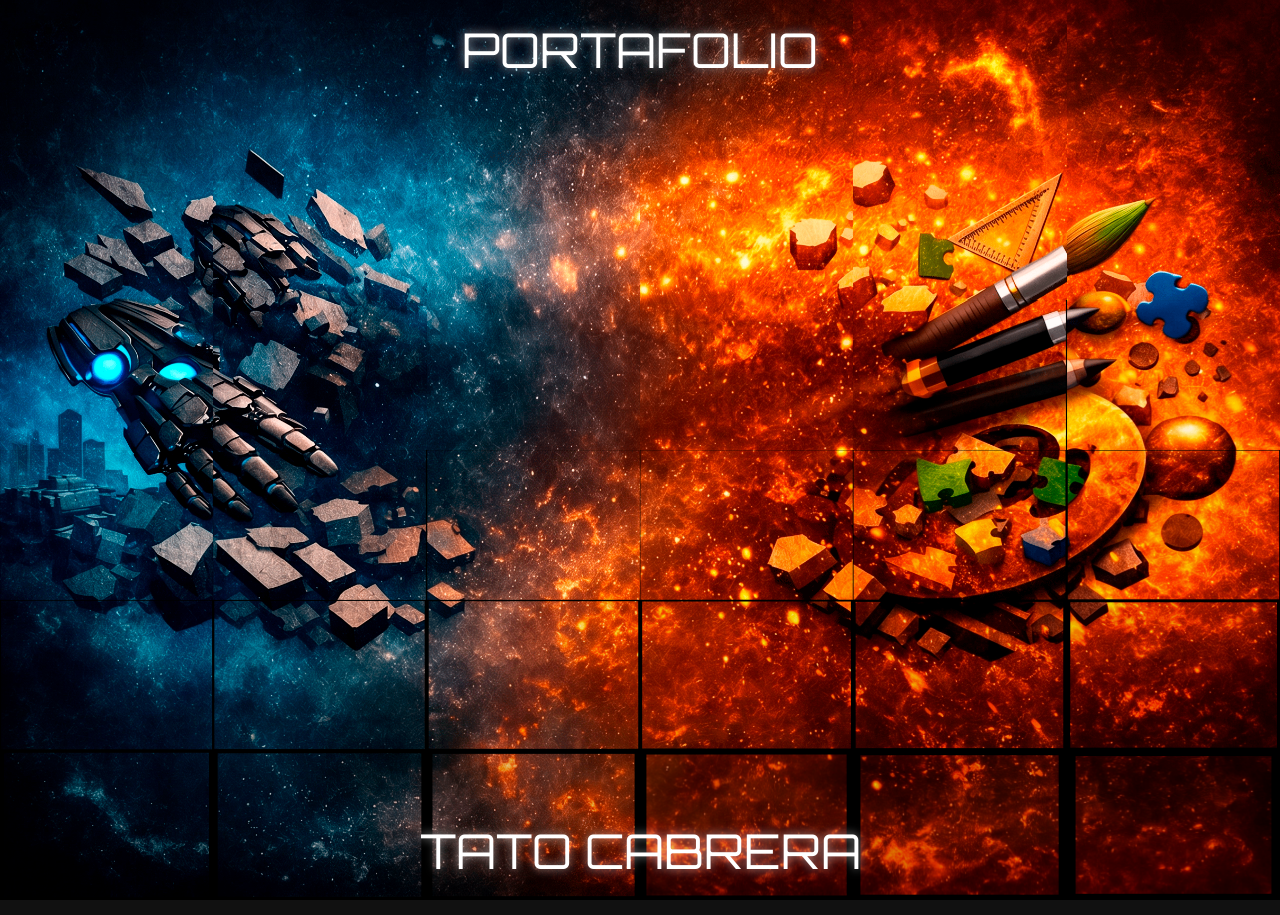
==== index.html @ 269ff4c8 "Rompecabezas corregido: contenedor vacío, sin duplicado" ====
<!-- codigo HTML5-->
<!DOCTYPE html>
<html lang="es">
<head>
  <meta charset="UTF-8">
  <meta name="viewport" content="width=device-width, initial-scale=1.0, user-scalable=yes">
  <title>Portafolio Interactivo | Tato Cabrera</title>
  <!-- CSS principal con cache busting -->
  <link rel="stylesheet" href="style.css?v=3">
  <!-- Swiper -->
  <link rel="stylesheet" href="https://unpkg.com/swiper/swiper-bundle.min.css"/>
  <!-- Fuente Orbitron -->
  <link href="https://fonts.googleapis.com/css2?family=Orbitron:wght@400;700;900&display=swap" rel="stylesheet">
</head>

 <!-- Preload de piezas del rompecabezas -->
  <link rel="preload" href="img/cuadro1.png" as="image">
  <link rel="preload" href="img/cuadro2.png" as="image">
  <link rel="preload" href="img/cuadro3.png" as="image">
  <link rel="preload" href="img/cuadro4.png" as="image">
  <link rel="preload" href="img/cuadro5.png" as="image">
  <link rel="preload" href="img/cuadro6.png" as="image">
  <!-- puedes seguir con más, o solo las primeras filas -->
</head>
<body>
  <div id="cursor"></div>

<!-- Intro con rompecabezas -->
<div id="intro">
  <div id="senefaArriba" class="senefa">
    <span class="senefaTexto">PORTAFOLIO</span>
  </div>
  <div id="senefaAbajo" class="senefa">
    <span class="senefaTexto">TATO CABRERA</span>
  </div>
  <div id="rompecabezas"></div>
</div>


  <!-- Senefas metálicas -->
  <div id="senefaArriba2" class="senefa2"><div class="senefa-contenido"><span class="senefaTextoMetal">PORTAFOLIO</span></div></div>
  <div id="senefaAbajo2" class="senefa2"><div class="senefa-contenido"><span class="senefaTextoMetal">TATO CABRERA</span></div></div>

  <!-- Contenedor carruseles -->
  <div id="contenedor-carruseles" style="display: none;">
    
    <!-- ILUSTRACIONES -->
    <div class="seccion-carrusel" id="seccion-ilustraciones">
      <h2 class="titulo-seccion">ILUSTRACIONES</h2>
      <div class="caracteristicas">
        <div class="card"><h3>🎨 Creatividad</h3><p>Ilustraciones originales</p></div>
        <div class="card"><h3>✏️ Detalle</h3><p>Alta calidad</p></div>
        <div class="card"><h3>🌈 Versatilidad</h3><p>Diferentes estilos</p></div>
      </div>
      <div class="swiper swiper-ilustraciones">
        <div class="swiper-wrapper">
          <div class="swiper-slide"><div class="foto-con-texto"><img src="img/ilustraciones/1.png" alt="Rolls Royce Phantom 2004"><div class="info-foto"><span class="nombre">ROLLS ROYCE PHANTOM</span><span class="año">2004</span></div></div></div>
          <div class="swiper-slide"><div class="foto-con-texto"><img src="img/ilustraciones/2.png" alt="El Canciller de Hierro 2012"><div class="info-foto"><span class="nombre">EL CANCILLER DE HIERRO</span><span class="año">2012</span></div></div></div>
          <div class="swiper-slide"><div class="foto-con-texto"><img src="img/ilustraciones/3.png" alt="Los Niños del Futuro 2012"><div class="info-foto"><span class="nombre">LOS NIÑOS DEL FUTURO</span><span class="año">2012</span><span class="lugar">TURÍN · ITALIA</span></div></div></div>
          <div class="swiper-slide"><div class="foto-con-texto"><img src="img/ilustraciones/4.png" alt="Interesadas 2012"><div class="info-foto"><span class="nombre">INTERESADAS</span><span class="año">2012</span><span class="lugar">TURÍN · ITALIA</span></div></div></div>
          <div class="swiper-slide"><div class="foto-con-texto"><img src="img/ilustraciones/5.png" alt="Sueño Árbol Flotante"><div class="info-foto"><span class="nombre">SUEÑO ÁRBOL FLOTANTE</span><span class="lugar">TURÍN · ITALIA</span></div></div></div>
          <div class="swiper-slide"><div class="foto-con-texto"><img src="img/ilustraciones/6.jpg" alt="Sueño Espacio Nacimiento"><div class="info-foto"><span class="nombre">SUEÑO ESPACIO NACIMIENTO</span><span class="lugar">TURÍN · ITALIA</span></div></div></div>
          <div class="swiper-slide"><div class="foto-con-texto"><img src="img/ilustraciones/6a.png" alt="El Tren de los Sueños"><div class="info-foto"><span class="nombre">EL TREN DE LOS SUEÑOS</span><span class="año">2012</span><span class="lugar">TURÍN · ITALIA</span></div></div></div>
          <div class="swiper-slide"><div class="foto-con-texto"><img src="img/ilustraciones/7.png" alt="El Legado de Caín y Abel"><div class="info-foto"><span class="nombre">EL LEGADO DE CAÍN Y ABEL</span><span class="año">2013</span><span class="lugar">TÉCNICA MIXTA</span></div></div></div>
          <div class="swiper-slide"><div class="foto-con-texto"><img src="img/ilustraciones/8.png" alt="Sticker Jack Sparrow"><div class="info-foto"><span class="nombre">STICKER DE JACK SPARROW</span><span class="año">2023</span><span class="lugar">AZTECRON · MÉXICO</span></div></div></div>
          <div class="swiper-slide"><div class="foto-con-texto"><img src="img/ilustraciones/9.png" alt="Sticker Jhonny Depp"><div class="info-foto"><span class="nombre">STICKER JHONNY DEPP</span><span class="año">2023</span><span class="lugar">CANAL AZTECRON · MÉXICO</span></div></div></div>
          <div class="swiper-slide"><div class="foto-con-texto"><img src="img/ilustraciones/10.png" alt="La Alpaca Pirata"><div class="info-foto"><span class="nombre">LA ALPACA PIRATA</span><span class="año">2023</span><span class="lugar">ALPACAS DE JHONNY</span></div></div></div>
          <div class="swiper-slide"><div class="foto-con-texto"><img src="img/ilustraciones/11.jpg" alt="Castillo de Coral"><div class="info-foto"><span class="nombre">CASTILLO DE CORAL</span><span class="año">2024</span><span class="lugar">ESPAÑA · AEROGRAFÍA</span></div></div></div>
          <div class="swiper-slide"><div class="foto-con-texto"><img src="img/ilustraciones/12.png" alt="Jhonny Depp Lápiz"><div class="info-foto"><span class="nombre">JHONNY DEPP (LÁPIZ)</span><span class="año">2024</span><span class="lugar">ESPAÑA</span></div></div></div>
          <div class="swiper-slide"><div class="foto-con-texto"><img src="img/ilustraciones/13.png" alt="Jhonny Depp Sepia"><div class="info-foto"><span class="nombre">JHONNY DEPP (SEPIA)</span><span class="año">2024</span><span class="lugar">ESPAÑA</span></div></div></div>
          <div class="swiper-slide"><div class="foto-con-texto"><img src="img/ilustraciones/14.jpg" alt="El Hada y el Mago"><div class="info-foto"><span class="nombre">EL HADA Y EL MAGO</span><span class="año">2025</span><span class="lugar">ARGENTINA · DERECHOS RECUPERADOS</span></div></div></div>
          <div class="swiper-slide"><div class="foto-con-texto"><img src="img/ilustraciones/15.png" alt="La Última Esperanza"><div class="info-foto"><span class="nombre">LA ÚLTIMA ESPERANZA</span><span class="año">2026</span><span class="lugar">ARGENTINA · DERECHOS RECUPERADOS</span></div></div></div>
        </div>
        <div class="swiper-pagination"></div>
        <div class="swiper-button-prev"></div>
        <div class="swiper-button-next"></div>
      </div>
    </div>

    <!-- RENDERS 3D -->
    <div class="seccion-carrusel" id="seccion-renders">
      <h2 class="titulo-seccion">RENDERS 3D</h2>
      <div class="caracteristicas">
        <div class="card"><h3>✨ Realismo</h3><p>Texturas y luces</p></div>
        <div class="card"><h3>🔧 Modelado</h3><p>Precisión en detalles</p></div>
        <div class="card"><h3>🎬 Animación</h3><p>Movimiento y vida</p></div>
      </div>
      <div class="swiper swiper-renders">
        <div class="swiper-wrapper">
          <div class="swiper-slide"><div class="foto-con-texto"><img src="img/renders/16.png" alt="Lamborghini vista general"><div class="info-foto"><span class="nombre">LAMBORGHINI · VISTA GENERAL</span><span class="año">2007</span></div></div></div>
          <div class="swiper-slide"><div class="foto-con-texto"><img src="img/renders/17.png" alt="Lamborghini llanta diagonal"><div class="info-foto"><span class="nombre">LAMBORGHINI · LLANTA DIAGONAL</span><span class="año">2007</span></div></div></div>
          <div class="swiper-slide"><div class="foto-con-texto"><img src="img/renders/18.png" alt="Lamborghini llanta posterior"><div class="info-foto"><span class="nombre">LAMBORGHINI · LLANTA POSTERIOR</span><span class="año">2007</span></div></div></div>
          <div class="swiper-slide"><div class="foto-con-texto"><img src="img/renders/19.png" alt="Lamborghini llanta frontal"><div class="info-foto"><span class="nombre">LAMBORGHINI · LLANTA FRONTAL</span><span class="año">2007</span></div></div></div>
          <div class="swiper-slide"><div class="foto-con-texto"><img src="img/renders/20.png" alt="Lamborghini frontal puertas abiertas"><div class="info-foto"><span class="nombre">LAMBORGHINI · VISTA FRONTAL · PUERTAS ABIERTAS</span><span class="año">2007</span></div></div></div>
          <div class="swiper-slide"><div class="foto-con-texto"><img src="img/renders/21.png" alt="Lamborghini vista diagonal"><div class="info-foto"><span class="nombre">LAMBORGHINI · VISTA DIAGONAL</span><span class="año">2007</span></div></div></div>
          <div class="swiper-slide"><div class="foto-con-texto"><img src="img/renders/22.png" alt="Lamborghini vista posterior"><div class="info-foto"><span class="nombre">LAMBORGHINI · VISTA POSTERIOR</span><span class="año">2007</span></div></div></div>
          <div class="swiper-slide"><div class="foto-con-texto"><img src="img/renders/23.png" alt="Lamborghini vista lateral"><div class="info-foto"><span class="nombre">LAMBORGHINI · VISTA LATERAL</span><span class="año">2007</span></div></div></div>
          <div class="swiper-slide"><div class="foto-con-texto"><img src="img/renders/23a.png" alt="Casas de Cota"><div class="info-foto"><span class="nombre">CASAS DE COTA</span><span class="año">2010</span></div></div></div>
          <div class="swiper-slide"><div class="foto-con-texto"><img src="img/renders/24.png" alt="Resorts opcion 1"><div class="info-foto"><span class="nombre">RESORTS · OPCIÓN 1</span><span class="año">2011</span><span class="lugar">VILLAVICENCIO / CALI</span></div></div></div>
          <div class="swiper-slide"><div class="foto-con-texto"><img src="img/renders/25.png" alt="Resorts opcion 2"><div class="info-foto"><span class="nombre">RESORTS · OPCIÓN 2</span><span class="año">2011</span><span class="lugar">VILLAVICENCIO / CALI</span></div></div></div>
          <div class="swiper-slide"><div class="foto-con-texto"><img src="img/renders/26.png" alt="Yakey frontal abierto"><div class="info-foto"><span class="nombre">YAKEY · VISTA FRONTAL ABIERTO</span><span class="año">2012</span></div></div></div>
          <div class="swiper-slide"><div class="foto-con-texto"><img src="img/renders/27.png" alt="Yakey vista lateral"><div class="info-foto"><span class="nombre">YAKEY · VISTA LATERAL</span><span class="año">2012</span></div></div></div>
          <div class="swiper-slide"><div class="foto-con-texto"><img src="img/renders/28.png" alt="Yakey diagonal posterior"><div class="info-foto"><span class="nombre">YAKEY · VISTA DIAGONAL POSTERIOR</span><span class="año">2012</span></div></div></div>
          <div class="swiper-slide"><div class="foto-con-texto"><img src="img/renders/29.png" alt="Yakey perspectiva posterior derecha"><div class="info-foto"><span class="nombre">YAKEY · PERSPECTIVA POSTERIOR DERECHA</span><span class="año">2012</span></div></div></div>
          <div class="swiper-slide"><div class="foto-con-texto"><img src="img/renders/30.png" alt="Yakey lateral derecha"><div class="info-foto"><span class="nombre">YAKEY · VISTA LATERAL DERECHA</span><span class="año">2012</span></div></div></div>
          <div class="swiper-slide"><div class="foto-con-texto"><img src="img/renders/31.png" alt="Casa Brasil sala de estar"><div class="info-foto"><span class="nombre">CASA BRASIL · SALA DE ESTAR</span><span class="año">2026</span></div></div></div>
          <div class="swiper-slide"><div class="foto-con-texto"><img src="img/renders/32.png" alt="Casa Brasil mesa sala"><div class="info-foto"><span class="nombre">CASA BRASIL · MESA SALA DE ESTAR</span><span class="año">2026</span></div></div></div>
          <div class="swiper-slide"><div class="foto-con-texto"><img src="img/renders/33.png" alt="Casa Brasil mueble L"><div class="info-foto"><span class="nombre">CASA BRASIL · MUEBLE EN L</span><span class="año">2026</span></div></div></div>
          <div class="swiper-slide"><div class="foto-con-texto"><img src="img/renders/34.png" alt="Casa Brasil comedor"><div class="info-foto"><span class="nombre">CASA BRASIL · COMEDOR Y PATIO</span></div></div></div>
          <div class="swiper-slide"><div class="foto-con-texto"><img src="img/renders/35.png" alt="Casa Brasil cocina"><div class="info-foto"><span class="nombre">CASA BRASIL · COCINA INTEGRAL PREMIUM</span></div></div></div>
          <div class="swiper-slide"><div class="foto-con-texto"><img src="img/renders/36.png" alt="Casa Brasil barra"><div class="info-foto"><span class="nombre">CASA BRASIL · BARRA COCINA</span></div></div></div>
          <div class="swiper-slide"><div class="foto-con-texto"><img src="img/renders/37.jpg" alt="Sala noruega general"><div class="info-foto"><span class="nombre">SALA NORUEGA · VISTA GENERAL</span><span class="año">2026</span></div></div></div>
          <div class="swiper-slide"><div class="foto-con-texto"><img src="img/renders/38.jpg" alt="Sala noruega estante"><div class="info-foto"><span class="nombre">SALA NORUEGA · ESTANTE NORUEGO Y TV</span><span class="año">2026</span></div></div></div>
          <div class="swiper-slide"><div class="foto-con-texto"><img src="img/renders/39.jpg" alt="Sala noruega diagonal"><div class="info-foto"><span class="nombre">SALA NORUEGA · VISTA DIAGONAL DERECHA</span><span class="año">2026</span></div></div></div>
          <div class="swiper-slide"><div class="foto-con-texto"><img src="img/renders/40.jpg" alt="Sala noruega ventana"><div class="info-foto"><span class="nombre">SALA NORUEGA · VISTA VENTANA FRONTAL</span><span class="año">2026</span></div></div></div>
        </div>
        <div class="swiper-pagination"></div>
        <div class="swiper-button-prev"></div>
        <div class="swiper-button-next"></div>
      </div>
    </div>

    <!-- LOGOS -->
    <div class="seccion-carrusel" id="seccion-logos">
      <h2 class="titulo-seccion">LOGOS</h2>
      <div class="caracteristicas">
        <div class="card"><h3>🏷️ Identidad</h3><p>Branding único</p></div>
        <div class="card"><h3>📐 Minimalismo</h3><p>Diseño limpio</p></div>
        <div class="card"><h3>🔄 Versatilidad</h3><p>Adaptable</p></div>
      </div>
      <div class="swiper swiper-logos">
        <div class="swiper-wrapper">
          <div class="swiper-slide"><div class="foto-con-texto"><img src="img/logos/41.jpg" alt="Meridium branding 2004"><div class="info-foto"><span class="nombre">MERIDIUM</span><span class="año">2004</span><span class="lugar">SATELITAL · LOGO · SLOGAN · PAPELERÍA · BROCHURE</span></div></div></div>
          <div class="swiper-slide"><div class="foto-con-texto"><img src="img/logos/42.jpg" alt="Premium Coffee 2006"><div class="info-foto"><span class="nombre">PREMIUM COFFEE</span><span class="año">2006</span><span class="lugar">IMAGEN CORPORATIVA</span></div></div></div>
          <div class="swiper-slide"><div class="foto-con-texto"><img src="img/logos/43.jpg" alt="Cafeto Coffee 2006"><div class="info-foto"><span class="nombre">CAFETO COFFEE</span><span class="año">2006</span><span class="lugar">DISEÑO IMAGEN CORPORATIVA</span></div></div></div>
          <div class="swiper-slide"><div class="foto-con-texto"><img src="img/logos/44.png" alt="Ferzion Systems 2007"><div class="info-foto"><span class="nombre">FERZION SYSTEMS</span><span class="año">2007</span><span class="lugar">DISEÑO IMAGEN CORPORATIVA</span></div></div></div>
          <div class="swiper-slide"><div class="foto-con-texto"><img src="img/logos/45.jpg" alt="Eci Humana 2010"><div class="info-foto"><span class="nombre">ECI HUMANA</span><span class="año">2010</span><span class="lugar">DISEÑO IMAGEN Y CAMPAÑA</span></div></div></div>
          <div class="swiper-slide"><div class="foto-con-texto"><img src="img/logos/46.jpg" alt="El Nevado opcion 1 2018"><div class="info-foto"><span class="nombre">EL NEVADO · OPCIÓN 1</span><span class="año">2018</span><span class="lugar">IMAGEN CORPORATIVA · SLOGAN</span></div></div></div>
          <div class="swiper-slide"><div class="foto-con-texto"><img src="img/logos/47.png" alt="El Nevado opcion 2 2018"><div class="info-foto"><span class="nombre">EL NEVADO · OPCIÓN 2</span><span class="año">2018</span><span class="lugar">DISEÑO IMAGEN CORPORATIVA · SLOGAN</span></div></div></div>
          <div class="swiper-slide"><div class="foto-con-texto"><img src="img/logos/48.png" alt="Axion Systems 2026"><div class="info-foto"><span class="nombre">AXION SYSTEMS</span><span class="año">2026</span><span class="lugar">DISEÑO IMAGEN CORPORATIVA</span></div></div></div>
          <div class="swiper-slide"><div class="foto-con-texto"><img src="img/logos/49.png" alt="El Bodegon de la Bascula opcion 1 2026"><div class="info-foto"><span class="nombre">EL BODEGÓN DE LA BÁSCULA · OPCIÓN 1</span><span class="año">2026</span><span class="lugar">DISEÑO IMAGEN CORPORATIVA</span></div></div></div>
          <div class="swiper-slide"><div class="foto-con-texto"><img src="img/logos/50.png" alt="El Bodegon de la Bascula opcion 2 2026"><div class="info-foto"><span class="nombre">EL BODEGÓN DE LA BÁSCULA · OPCIÓN 2</span><span class="año">2026</span><span class="lugar">DISEÑO IMAGEN CORPORATIVA</span></div></div></div>
          <div class="swiper-slide"><div class="foto-con-texto"><img src="img/logos/51.png" alt="TC Design 3D 2026"><div class="info-foto"><span class="nombre">TC DESIGN 3D</span><span class="año">2026</span><span class="lugar">DISEÑO IMAGEN CORPORATIVA · SLOGAN</span></div></div></div>
          <div class="swiper-slide"><div class="foto-con-texto"><img src="img/logos/52.png" alt="Ferzion Systems rediseño 2026"><div class="info-foto"><span class="nombre">FERZION SYSTEMS</span><span class="año">2026</span><span class="lugar">ARCHIVO PERDIDO · REDISEÑADO DESDE CERO</span></div></div></div>
        </div>
        <div class="swiper-pagination"></div>
        <div class="swiper-button-prev"></div>
        <div class="swiper-button-next"></div>
      </div>
    </div>

    <!-- IMPRESOS -->
    <div class="seccion-carrusel" id="seccion-impresos">
      <h2 class="titulo-seccion">IMPRESOS</h2>
      <div class="caracteristicas">
        <div class="card"><h3>🖨️ Calidad</h3><p>Acabados profesionales</p></div>
        <div class="card"><h3>🎨 Personalización</h3><p>Tamaños y materiales</p></div>
        <div class="card"><h3>⚡ Rapidez</h3><p>Entregas puntuales</p></div>
      </div>
      <div class="swiper swiper-impresos">
        <div class="swiper-wrapper">
          <div class="swiper-slide"><div class="foto-con-texto"><img src="img/impresos/53.png" alt="Meridium libreta 2004"><div class="info-foto"><span class="nombre">MERIDIUM</span><span class="año">2004</span><span class="lugar">LIBRETA · EXCLUSIVA OFICINA</span></div></div></div>
          <div class="swiper-slide"><div class="foto-con-texto"><img src="img/impresos/54.png" alt="Meridium hoja membretada 2004"><div class="info-foto"><span class="nombre">MERIDIUM</span><span class="año">2004</span><span class="lugar">HOJA MEMBRETADA · TAMAÑO CARTA · PAPELERÍA CORPORATIVA</span></div></div></div>
          <div class="swiper-slide"><div class="foto-con-texto"><img src="img/impresos/55.png" alt="Meridium kit corporativo 2004"><div class="info-foto"><span class="nombre">MERIDIUM</span><span class="año">2004</span><span class="lugar">KIT CORPORATIVO · PAPELERÍA · BRANDING · MANUAL</span></div></div></div>
          <div class="swiper-slide"><div class="foto-con-texto"><img src="img/impresos/56.png" alt="Afiche Tercer Festival del Agua 2004"><div class="info-foto"><span class="nombre">TERCER FESTIVAL DEL AGUA</span><span class="año">2004</span><span class="lugar">AFICHE · AVALADO POR ACUEDUCTO DE BOGOTÁ · CAMPAÑA "BOGOTÁ SIN INDIFERENCIA"</span></div></div></div>
          <div class="swiper-slide"><div class="foto-con-texto"><img src="img/impresos/57.png" alt="Escarapela Acueducto Bogotá 2004"><div class="info-foto"><span class="nombre">ESCARAPELA · ACUEDUCTO DE BOGOTÁ</span><span class="año">2004</span><span class="lugar">CAMPAÑA "BOGOTÁ SIN INDIFERENCIA" · CUIDADO DEL AGUA</span></div></div></div>
          <div class="swiper-slide"><div class="foto-con-texto"><img src="img/impresos/58.png" alt="Libreta Festival del Agua portada 2004"><div class="info-foto"><span class="nombre">LIBRETA · DISEÑO PORTADA</span><span class="año">2004</span><span class="lugar">TERCER FESTIVAL DEL AGUA · ACUEDUCTO DE BOGOTÁ</span></div></div></div>
          <div class="swiper-slide"><div class="foto-con-texto"><img src="img/impresos/59.png" alt="Libreta Festival del Agua posterior 2004"><div class="info-foto"><span class="nombre">LIBRETA · DISEÑO POSTERIOR</span><span class="año">2004</span><span class="lugar">TERCER FESTIVAL DEL AGUA · ACUEDUCTO DE BOGOTÁ</span></div></div></div>
          <div class="swiper-slide"><div class="foto-con-texto"><img src="img/impresos/59a.png" alt="Libreta Festival del Agua diseño impreso completo 2004"><div class="info-foto"><span class="nombre">LIBRETA · DISEÑO IMPRESO COMPLETA</span><span class="año">2004</span><span class="lugar">PORTADA + POSTERIOR · ACUEDUCTO DE BOGOTÁ · CUIDADO DEL AGUA</span></div></div></div>
          <div class="swiper-slide"><div class="foto-con-texto"><img src="img/impresos/60.jpg" alt="Punto E carpeta institucional 2004"><div class="info-foto"><span class="nombre">PUNTO · E</span><span class="año">2004</span><span class="lugar">DESARROLLO DE CARPETA INSTITUCIONAL · ARTE FINAL · PRODUCCIÓN · IMPRESIÓN</span></div></div></div>
          <div class="swiper-slide"><div class="foto-con-texto"><img src="img/impresos/61.png" alt="Punto E plegable 1 2004"><div class="info-foto"><span class="nombre">PUNTO · E</span><span class="año">2004</span><span class="lugar">DISEÑO PLEGABLE · PIEZA 1</span></div></div></div>
          <div class="swiper-slide"><div class="foto-con-texto"><img src="img/impresos/62.png" alt="Punto E plegable 2 2004"><div class="info-foto"><span class="nombre">PUNTO · E</span><span class="año">2004</span><span class="lugar">DISEÑO PLEGABLE · PIEZA 2</span></div></div></div>
          <div class="swiper-slide"><div class="foto-con-texto"><img src="img/impresos/63.png" alt="Punto E plegable 3 2004"><div class="info-foto"><span class="nombre">PUNTO · E</span><span class="año">2004</span><span class="lugar">DISEÑO PLEGABLE · PIEZA 3</span></div></div></div>
          <div class="swiper-slide"><div class="foto-con-texto"><img src="img/impresos/64.png" alt="Punto E plegable 4 2004"><div class="info-foto"><span class="nombre">PUNTO · E</span><span class="año">2004</span><span class="lugar">DISEÑO PLEGABLE · PIEZA 4</span></div></div></div>
          <div class="swiper-slide"><div class="foto-con-texto"><img src="img/impresos/65.png" alt="Expo Anime pancarta 2007"><div class="info-foto"><span class="nombre">EXPO ANIME · PANCARTA</span><span class="año">2007</span><span class="lugar">DISEÑO 1 · FORMATO MEDIANO</span></div></div></div>
          <div class="swiper-slide"><div class="foto-con-texto"><img src="img/impresos/66.png" alt="Expo Anime gran formato 2007"><div class="info-foto"><span class="nombre">EXPO ANIME · GRAN FORMATO</span><span class="año">2007</span><span class="lugar">REDIBUJO DE PERSONAJES · FIDELIDAD A LA SERIE · DISEÑO 2 · PIEZA 3×2 M · INSTALACIÓN CON TARIMA · ILUMINACIÓN ESCÉNICA · EVENTO</span></div></div></div>
          <div class="swiper-slide"><div class="foto-con-texto"><img src="img/impresos/67.png" alt="Dalponte plegable 1 Copa Elite Universitaria Futsal 2009"><div class="info-foto"><span class="nombre">DALPONTE</span><span class="año">2009</span><span class="lugar">PLEGABLE · COPA ELITE UNIVERSITARIA FUTSAL · PIEZA 1</span></div></div></div>
          <div class="swiper-slide"><div class="foto-con-texto"><img src="img/impresos/68.png" alt="Dalponte plegable 2 Copa Elite Universitaria Futsal 2009"><div class="info-foto"><span class="nombre">DALPONTE</span><span class="año">2009</span><span class="lugar">PLEGABLE · COPA ELITE UNIVERSITARIA FUTSAL · PIEZA 2</span></div></div></div>
          <div class="swiper-slide"><div class="foto-con-texto"><img src="img/impresos/69.png" alt="Dalponte plegable 3 Copa Elite Universitaria Futsal 2009"><div class="info-foto"><span class="nombre">DALPONTE</span><span class="año">2009</span><span class="lugar">PLEGABLE · COPA ELITE UNIVERSITARIA FUTSAL · PIEZA 3</span></div></div></div>
          <div class="swiper-slide"><div class="foto-con-texto"><img src="img/impresos/70.png" alt="Dalponte plegable 4 Copa Elite Universitaria Futsal 2009"><div class="info-foto"><span class="nombre">DALPONTE</span><span class="año">2009</span><span class="lugar">PLEGABLE · COPA ELITE UNIVERSITARIA FUTSAL · PIEZA 4</span></div></div></div>
          <div class="swiper-slide"><div class="foto-con-texto"><img src="img/impresos/71.png" alt="Dalponte plegable 5 Copa Elite Universitaria Futsal 2009"><div class="info-foto"><span class="nombre">DALPONTE</span><span class="año">2009</span><span class="lugar">PLEGABLE · COPA ELITE UNIVERSITARIA FUTSAL · PIEZA 5</span></div></div></div>
          <div class="swiper-slide"><div class="foto-con-texto"><img src="img/impresos/72.png" alt="Cojín ilustración aplicada España"><div class="info-foto"><span class="nombre">COJÍN · PRODUCTO TEXTIL</span><span class="año">2024</span><span class="lugar">ARTE APLICADO · MERCHANDISING · ESPAÑA</span></div></div></div>
          <div class="swiper-slide"><div class="foto-con-texto"><img src="img/impresos/73.png" alt="TC Design 3D carpeta 2026"><div class="info-foto"><span class="nombre">TC DESIGN 3D</span><span class="año">2026</span><span class="lugar">LOGO · SLOGAN · CARPETA</span></div></div></div>
          <div class="swiper-slide"><div class="foto-con-texto"><img src="img/impresos/74.png" alt="TC Design 3D tarjeta de presentación 2026"><div class="info-foto"><span class="nombre">TC DESIGN 3D</span><span class="año">2026</span><span class="lugar">TARJETA DE PRESENTACIÓN</span></div></div></div>
        </div>
        <div class="swiper-pagination"></div>
        <div class="swiper-button-prev"></div>
        <div class="swiper-button-next"></div>
      </div>
    </div>

  </div>

  <script src="https://unpkg.com/swiper/swiper-bundle.min.js"></script>
  <script src="https://cdnjs.cloudflare.com/ajax/libs/gsap/3.12.2/gsap.min.js"></script>
  <script src="script.js"></script>
</body>
</html>
---- style.css ----
/* ===== CSS3 ===== */
body {
  margin: 0;
  background: #111;
  color: #fff;
  font-family: 'Orbitron', sans-serif;
  height: 100vh;
  overflow: hidden;
  padding: 100px 0;
  box-sizing: border-box;
}

#cursor {
  position: fixed;
  width: 25px;
  height: 25px;
  border: 2px solid #ff0000;
  border-radius: 50%;
  pointer-events: none;
  transition: transform 0.2s ease, border-color 0.2s ease, box-shadow 0.2s ease, background-color 0.2s ease, opacity 0.15s ease;
  z-index: 10000;
  box-shadow: 0 0 15px rgba(255,0,0,0.6);
  background: rgba(255,0,0,0.05);
  backdrop-filter: blur(2px);
  opacity: 0;
}

/* Senefas - VERSIÓN PC ORIGINAL */
.senefa {
  position: absolute;
  left: 0;
  right: 0;
  width: 100vw;
  height: 3cm;
  display: flex;
  justify-content: center;
  align-items: center;
  z-index: 10;
}

#senefaArriba { top: -100px; }
#senefaAbajo { bottom: -100px; }

.senefaTexto {
  font-size: 3em;
  color: white;
  text-shadow: 0 0 10px rgba(255,255,255,0.6);
  background: transparent !important;
}

.senefa2 {
  position: fixed;
  width: 100%;
  height: 100px;
  display: flex;
  justify-content: center;
  align-items: center;
  z-index: 9999;
  opacity: 0;
  background-image: url('img/rojo-metalizado.png');
  background-size: cover;
  background-position: center;
  background-repeat: no-repeat;
  box-shadow: 0 0 20px rgba(255,0,0,0.5);
  pointer-events: none;
}

#senefaArriba2 { top: 0; left: 0; }
#senefaAbajo2 { bottom: 0; left: 0; }

.senefa-contenido {
  width: 100%;
  text-align: center;
  overflow: hidden;
}

.senefaTextoMetal {
  font-size: 2.5em;
  font-weight: 900;
  color: #ffffff;
  letter-spacing: 8px;
  text-shadow: 0 0 10px rgba(255,0,0,0.8), 0 0 20px rgba(255,0,0,0.6), 0 0 30px rgba(255,0,0,0.4);
  display: inline-block;
  white-space: nowrap;
}

/* Rompecabezas */
#rompecabezas {
  position: absolute;
  width: 100%;
  height: 100%;
  top: 0;
  left: 0;
  z-index: 2;
  opacity: 1;
  display: grid;
  grid-template-columns: repeat(6, 1fr);
  grid-template-rows: repeat(6, 1fr);
  background: #000;
  gap: 0;
}

.pieza {
  width: 100%;
  height: 100%;
  object-fit: cover;
  display: block;
  margin: 0;
  padding: 0;
  border: none;
}

/* Carruseles */
#contenedor-carruseles {
  position: relative;
  width: 100%;
  min-height: calc(100vh - 200px);
  background: linear-gradient(135deg, #0a0a0a, #1a1a1a);
  padding: 40px 0;
  overflow-y: auto;
  z-index: 1000;
}

#contenedor-carruseles::-webkit-scrollbar {
  width: 8px;
}
#contenedor-carruseles::-webkit-scrollbar-track {
  background: #1a1a1a;
}
#contenedor-carruseles::-webkit-scrollbar-thumb {
  background: #ff0000;
  border-radius: 4px;
}

.seccion-carrusel {
  width: 90%;
  max-width: 1200px;
  margin: 0 auto 120px auto;
  padding: 40px 0;
}

.seccion-carrusel:hover .titulo-seccion {
  text-shadow: 0 0 20px rgba(255,0,0,0.9);
  letter-spacing: 8px;
}

#seccion-ilustraciones {
  background-image: linear-gradient(rgba(0,0,0,0.65), rgba(0,0,0,0.75)), url('img/ilustraciones.png');
  background-size: cover;
  background-position: center;
  background-attachment: fixed;
  border-radius: 60px 20px 60px 20px;
  padding: 60px 20px;
}

#seccion-renders {
  background-image: linear-gradient(rgba(0,0,0,0.65), rgba(0,0,0,0.75)), url('img/renders.png');
  background-size: 82% auto;
  background-position: top center;
  background-attachment: fixed;
  border-radius: 60px 20px 60px 20px;
  padding: 60px 20px;
}

/* 🔹 Ajuste visual para las imágenes del carrusel de renders */
#seccion-renders .swiper-slide img {
  max-height: 400px;        /* límite, no fijo */
  width: auto;
  object-fit: cover;        /* llena el espacio */
  object-position: bottom;  /* pega desde la base */
}
/* ajuste renders 08-06 (corregido) */

#seccion-logos {
  background-image: linear-gradient(rgba(0,0,0,0.65), rgba(0,0,0,0.75)), url('img/logos.png');
  background-size: cover;
  background-position: center;
  background-attachment: fixed;
  border-radius: 60px 20px 60px 20px;
  padding: 60px 20px;
}

#seccion-impresos {
  background-image: linear-gradient(rgba(0,0,0,0.65), rgba(0,0,0,0.75)), url('img/impresos.png');
  background-size: cover;
  background-position: center;
  background-attachment: fixed;
  border-radius: 60px 20px 60px 20px;
  padding: 60px 20px;
}

.titulo-seccion {
  font-size: 2.8em;
  text-align: center;
  margin-bottom: 40px;
  background: linear-gradient(135deg, #fff, #ff0000);
  -webkit-background-clip: text;
  background-clip: text;
  color: transparent;
  letter-spacing: 5px;
  position: relative;
  display: inline-block;
  width: auto;
  padding: 10px 40px;
  left: 50%;
  transform: translateX(-50%);
  transition: all 0.3s ease;
}

.titulo-seccion::before {
  content: '';
  position: absolute;
  top: 50%;
  right: 100%;
  width: 70px;
  height: 3px;
  background: linear-gradient(90deg, transparent, #ff0000);
  margin-right: 20px;
  transform: translateY(-50%);
}

.titulo-seccion::after {
  content: '';
  position: absolute;
  top: 50%;
  left: 100%;
  width: 70px;
  height: 3px;
  background: linear-gradient(90deg, #ff0000, transparent);
  margin-left: 20px;
  transform: translateY(-50%);
}

/* Swiper */
.swiper {
  width: 100%;
  padding: 20px 0;
  overflow: visible;
}

.swiper-wrapper {
  align-items: center;
}

.swiper-slide {
  display: flex;
  justify-content: center;
  align-items: center;
  transition: all 0.3s ease;
  opacity: 0.5;
  transform: scale(0.8);
  min-height: 500px;
}

.swiper-slide-active {
  opacity: 1;
  transform: scale(1);
  z-index: 10;
}

.swiper-slide-prev,
.swiper-slide-next {
  opacity: 0.7;
  transform: scale(0.85);
}

.swiper-slide img {
  width: auto;
  max-width: 100%;
  max-height: 400px;
  height: auto;
  border-radius: 20px;
  box-shadow: 0 10px 30px rgba(0,0,0,0.4);
  transition: transform 0.3s ease, box-shadow 0.3s ease;
  cursor: pointer;
  object-fit: contain;
  display: block;
  margin: 0 auto;
}

.swiper-slide-active img {
  transform: scale(1.02);
  box-shadow: 0 20px 40px rgba(255,0,0,0.25);
}

/* Botones de navegación */
.swiper-button-prev, .swiper-button-next {
  color: #ff0000;
  background: rgba(0,0,0,0.6);
  width: 45px;
  height: 45px;
  border-radius: 50%;
  transition: all 0.3s ease;
}

.swiper-button-prev:hover, .swiper-button-next:hover {
  background: #ff0000;
  color: #fff;
  transform: scale(1.1);
}

.swiper-button-prev::after, .swiper-button-next::after {
  font-size: 18px;
}

/* Paginación */
.swiper-pagination-bullet {
  background: rgba(255,255,255,0.5);
}

.swiper-pagination-bullet-active {
  background: #ff0000;
  width: 20px;
  border-radius: 5px;
}

/* Características */
.caracteristicas {
  display: flex;
  justify-content: center;
  gap: 50px;
  flex-wrap: wrap;
  margin-bottom: 40px;
}

.card {
  background: transparent;
  text-align: center;
}

.card h3 {
  font-size: 1.1em;
  margin-bottom: 5px;
  color: #ff0000;
}

.card p {
  font-size: 0.85em;
  color: #ccc;
  margin: 0;
}

/* Texto debajo de fotos */
.foto-con-texto {
  display: flex;
  flex-direction: column;
  align-items: center;
}

.info-foto {
  display: flex;
  flex-wrap: wrap;
  justify-content: center;
  gap: 12px;
  margin-top: 15px;
  font-family: 'Orbitron', sans-serif;
  background: rgba(0, 0, 0, 0.75);
  backdrop-filter: blur(10px);
  padding: 10px 20px;
  border-radius: 50px;
  border: 1px solid rgba(255, 0, 0, 0.5);
  box-shadow: 0 0 15px rgba(255, 0, 0, 0.3);
}

.info-foto .nombre {
  color: #ff3333;
  font-size: 0.85em;
  letter-spacing: 2px;
  font-weight: 700;
}

.info-foto .año {
  color: #ffffff;
  font-size: 0.8em;
  opacity: 0.9;
}

.info-foto .lugar {
  color: #ff8888;
  font-size: 0.75em;
}

.foto-con-texto:hover .info-foto {
  border-color: rgba(255, 0, 0, 0.9);
  box-shadow: 0 0 25px rgba(255, 0, 0, 0.6);
}

/* Efecto hover foto central */
.swiper-slide-active img:hover {
  transform: scale(1.13);
  box-shadow: 0 25px 50px rgba(255, 0, 0, 0.5);
}

/* ===== CORRECCIÓN DEFINITIVA PARA IMPRESOS ===== */
#seccion-impresos .swiper-slide {
  background: transparent !important;
}

#seccion-impresos .foto-con-texto {
  background: transparent !important;
  box-shadow: none !important;
}

#seccion-impresos .swiper-slide img {
  background: transparent !important;
  border-radius: 20px !important;
}

#seccion-impresos .swiper-slide-active {
  background: transparent !important;
}

/* Ondas */
.onda-click {
  position: fixed;
  border-radius: 50%;
  pointer-events: none;
  z-index: 10000;
  transform: translate(-50%, -50%) scale(0);
  animation: expandirOnda 0.6s ease-out forwards;
  box-shadow: 0 0 15px rgba(255, 0, 0, 0.5);
}

@keyframes expandirOnda {
  0% {
    transform: translate(-50%, -50%) scale(0);
    opacity: 0.8;
  }
  100% {
    transform: translate(-50%, -50%) scale(5);
    opacity: 0;
  }
}

/* Destello */
@keyframes destello {
  0% { filter: brightness(1); }
  50% { filter: brightness(1.3) drop-shadow(0 0 10px rgba(255,0,0,0.5)); }
  100% { filter: brightness(1); }
}

/* ===== RESPONSIVE PARA MÓVILES VERTICAL ===== */
@media (max-width: 768px) and (orientation: portrait) {
  #cursor { display: none !important; }
  
  body {
    padding: 0 !important;
    height: auto !important;
    min-height: 100vh !important;
    overflow: auto !important;
  }
  
  #contenedor-carruseles {
    min-height: auto !important;
    padding: 20px 0 !important;
  }
  
  .senefa2 {
    position: fixed !important;
    height: 45px !important;
  }
  
  .senefaTextoMetal {
    font-size: 1.2em !important;
    letter-spacing: 2px !important;
    white-space: normal !important;
    padding: 0 10px !important;
  }
  
  .titulo-seccion {
    font-size: 1.3em !important;
    padding: 5px 10px !important;
  }
  
  .titulo-seccion::before,
  .titulo-seccion::after {
    width: 25px !important;
  }
  
  .swiper-slide {
    min-height: 300px !important;
  }
  
  .swiper-slide img {
    max-width: 240px !important;
    max-height: 200px !important;
  }
  
  .info-foto {
    padding: 4px 10px !important;
    gap: 5px !important;
    margin-top: 10px !important;
  }
  
  .info-foto .nombre {
    font-size: 0.6em !important;
  }
  
  .info-foto .año {
    font-size: 0.55em !important;
  }
  
  .info-foto .lugar {
    font-size: 0.5em !important;
  }
  
  .swiper-button-prev, .swiper-button-next {
    width: 30px !important;
    height: 30px !important;
  }
  
  .caracteristicas {
    gap: 15px !important;
    margin-bottom: 20px !important;
  }
  
  .card h3 {
    font-size: 0.8em !important;
  }
  
  .card p {
    font-size: 0.65em !important;
  }
  
  .seccion-carrusel {
    margin-bottom: 60px !important;
    padding: 20px 0 !important;
  }
  
  #seccion-ilustraciones,
  #seccion-renders,
  #seccion-logos,
  #seccion-impresos {
    padding: 30px 15px !important;
  }
  
  /* Senefas en vertical */
  .senefa {
    position: absolute;
    left: 0;
    right: 0;
    width: 100%;
    height: auto;
    min-height: 40px;
    z-index: 15;
  }
  
  #senefaArriba {
    top: 10px !important;
    bottom: auto !important;
  }
  
  #senefaAbajo {
    bottom: 10px !important;
    top: auto !important;
  }
  
  .senefaTexto {
    font-size: 1em !important;
    letter-spacing: 2px !important;
    white-space: normal !important;
    text-align: center !important;
    padding: 4px 10px !important;
    background: transparent !important;
    border-radius: 30px !important;
  }
  
  /* Rompecabezas vertical */
  #intro {
    position: fixed;
    top: 0;
    left: 0;
    width: 100%;
    height: 100%;
    display: flex;
    align-items: center;
    justify-content: center;
    background: #000;
    z-index: 1000;
  }
  
  #rompecabezas {
    position: relative;
    width: 95vw;
    height: auto;
    display: grid;
    grid-template-columns: repeat(6, 1fr);
    grid-template-rows: repeat(6, 1fr);
    gap: 0;
    background: #000;
  }
  
  .pieza {
    width: 102%;
    height: 102%;
    margin: -1%;
    object-fit: cover;
    object-position: center;
    display: block;
    padding: 0;
    border: none;
    background: transparent;
  }
}

/* ===== HORIZONTAL (LANDSCAPE) ===== */
@media (max-width: 896px) and (orientation: landscape) {
  #cursor { display: none !important; }
  
  body {
    padding: 0 !important;
    height: auto !important;
    min-height: 100vh !important;
    overflow: auto !important;
  }
  
  #contenedor-carruseles {
    min-height: auto !important;
    padding: 20px 0 !important;
  }
  
  .senefa2 {
    position: fixed !important;
    height: 40px !important;
  }
  
  .senefaTextoMetal {
    font-size: 1em !important;
    letter-spacing: 2px !important;
    white-space: normal !important;
    padding: 0 10px !important;
  }
  
  .titulo-seccion {
    font-size: 1.2em !important;
    padding: 5px 10px !important;
  }
  
  .titulo-seccion::before,
  .titulo-seccion::after {
    width: 25px !important;
  }
  
  .swiper-slide {
    min-height: 250px !important;
  }
  
  .swiper-slide img {
    max-width: 220px !important;
    max-height: 180px !important;
  }
  
  .info-foto {
    padding: 4px 10px !important;
    gap: 5px !important;
    margin-top: 8px !important;
  }
  
  .info-foto .nombre {
    font-size: 0.55em !important;
  }
  
  .info-foto .año {
    font-size: 0.5em !important;
  }
  
  .info-foto .lugar {
    font-size: 0.45em !important;
  }
  
  .swiper-button-prev, .swiper-button-next {
    width: 30px !important;
    height: 30px !important;
  }
  
  .caracteristicas {
    gap: 15px !important;
    margin-bottom: 15px !important;
  }
  
  .card h3 {
    font-size: 0.75em !important;
  }
  
  .card p {
    font-size: 0.6em !important;
  }
  
  .seccion-carrusel {
    margin-bottom: 40px !important;
    padding: 20px 0 !important;
  }
  
  #seccion-ilustraciones,
  #seccion-renders,
  #seccion-logos,
  #seccion-impresos {
    padding: 25px 15px !important;
  }
  
  /* Senefas en horizontal */
  .senefa {
    position: absolute;
    left: 0;
    right: 0;
    width: 100%;
    height: auto;
    min-height: 40px;
    z-index: 15;
    transition: all 0.6s ease-out;
  }
  
  #senefaArriba {
    top: -200px !important;
    bottom: auto !important;
  }
  
  #senefaAbajo {
    bottom: -200px !important;
    top: auto !important;
  }
  
  .senefaTexto {
    font-size: 1em !important;
    letter-spacing: 2px !important;
    white-space: normal !important;
    text-align: center !important;
    padding: 4px 10px !important;
    background: transparent !important;
    border-radius: 30px !important;
  }
  
  /* Rompecabezas horizontal */
  #intro {
    position: fixed;
    top: 0;
    left: 0;
    width: 100%;
    height: 100%;
    display: flex;
    align-items: center;
    justify-content: center;
    background: #000;
    z-index: 1000;
  }
  
  #rompecabezas {
    position: relative;
    width: 85vw;
    height: auto;
    display: grid;
    grid-template-columns: repeat(6, 1fr);
    grid-template-rows: repeat(6, 1fr);
    gap: 0;
    background: #000;
  }
  
  .pieza {
    width: 102%;
    height: 102%;
    margin: -1%;
    object-fit: cover;
    object-position: center;
    display: block;
    padding: 0;
    border: none;
    background: transparent;
  }
}

/* ===== TABLETS (PORTRAIT) ===== */
@media (min-width: 769px) and (max-width: 1024px) and (orientation: portrait) {
  #cursor { display: none !important; }
  
  body {
    padding: 0 !important;
    height: auto !important;
    min-height: 100vh !important;
    overflow: auto !important;
  }
  
  #contenedor-carruseles {
    min-height: auto !important;
    padding: 30px 0 !important;
  }
  
  .senefa2 {
    position: fixed !important;
    height: 60px !important;
  }
  
  .senefaTextoMetal {
    font-size: 1.5em !important;
    letter-spacing: 3px !important;
  }
  
  .titulo-seccion {
    font-size: 1.8em !important;
    padding: 8px 15px !important;
  }
  
  .swiper-slide {
    min-height: 400px !important;
  }
  
  .swiper-slide img {
    max-height: 300px !important;
  }
  
  .info-foto {
    padding: 8px 15px !important;
    gap: 10px !important;
  }
  
  .info-foto .nombre {
    font-size: 0.7em !important;
  }
  
  .senefa {
    position: absolute;
    left: 0;
    right: 0;
    width: 100%;
    height: auto;
    min-height: 50px;
    z-index: 15;
  }
  
  #senefaArriba {
    top: 15px !important;
    bottom: auto !important;
  }
  
  #senefaAbajo {
    bottom: 15px !important;
    top: auto !important;
  }
  
  .senefaTexto {
    font-size: 1.3em !important;
    letter-spacing: 3px !important;
    background: transparent !important;
  }
  
  #intro {
    position: fixed;
    top: 0;
    left: 0;
    width: 100%;
    height: 100%;
    display: flex;
    align-items: center;
    justify-content: center;
    background: #000;
    z-index: 1000;
  }
  
  #rompecabezas {
    position: relative;
    width: 80vw;
    height: auto;
    display: grid;
    grid-template-columns: repeat(6, 1fr);
    grid-template-rows: repeat(6, 1fr);
    gap: 0;
    background: #000;
  }
  
  .pieza {
    width: 101%;
    height: 101%;
    margin: -0.5%;
    object-fit: cover;
    object-position: center;
    display: block;
    padding: 0;
    border: none;
    background: transparent;
  }
}

/* ===== TABLETS (LANDSCAPE) ===== */
@media (min-width: 769px) and (max-width: 1024px) and (orientation: landscape) {
  #cursor { display: none !important; }
  
  body {
    padding: 0 !important;
    height: auto !important;
    overflow: auto !important;
  }
  
  .senefa2 {
    position: fixed !important;
    height: 50px !important;
  }
  
  .senefaTextoMetal {
    font-size: 1.2em !important;
  }
  
  .titulo-seccion {
    font-size: 1.4em !important;
  }
  
  .swiper-slide {
    min-height: 300px !important;
  }
  
  .swiper-slide img {
    max-height: 250px !important;
  }
  
  .senefa {
    position: absolute;
    left: 0;
    right: 0;
    width: 100%;
    text-align: center;
    z-index: 15;
  }
  
  #senefaArriba {
    top: 10px !important;
    bottom: auto !important;
  }
  
  #senefaAbajo {
    bottom: 10px !important;
    top: auto !important;
  }
  
  .senefaTexto {
    font-size: 1em !important;
    background: transparent !important;
  }
  
  #intro {
    position: fixed;
    top: 0;
    left: 0;
    width: 100%;
    height: 100%;
    display: flex;
    align-items: center;
    justify-content: center;
    background: #000;
    z-index: 1000;
  }
  
  #rompecabezas {
    position: relative;
    width: 70vw;
    height: auto;
    display: grid;
    grid-template-columns: repeat(6, 1fr);
    grid-template-rows: repeat(6, 1fr);
    gap: 0;
    background: #000;
  }
  
  .pieza {
    width: 100%;
    height: 100%;
    object-fit: cover;
    object-position: center;
  }
}

/* Pantallas muy pequeñas */
@media (max-width: 375px) {
  .swiper-slide img {
    max-width: 200px !important;
    max-height: 170px !important;
  }
  
  .info-foto .nombre {
    font-size: 0.55em !important;
  }
  
  .titulo-seccion {
    font-size: 1.1em !important;
  }
}

/* Correcciones para navegadores antiguos */
@supports not (backdrop-filter: blur(10px)) {
  .info-foto {
    background: rgba(0, 0, 0, 0.85) !important;
    backdrop-filter: none !important;
  }
}

@media only screen and (max-width: 768px) {
  .info-foto {
    backdrop-filter: none !important;
    background: rgba(0, 0, 0, 0.85) !important;
  }
}

* {
  -webkit-tap-highlight-color: transparent;
}

.swiper-slide img {
  -webkit-backface-visibility: hidden;
  backface-visibility: hidden;
}
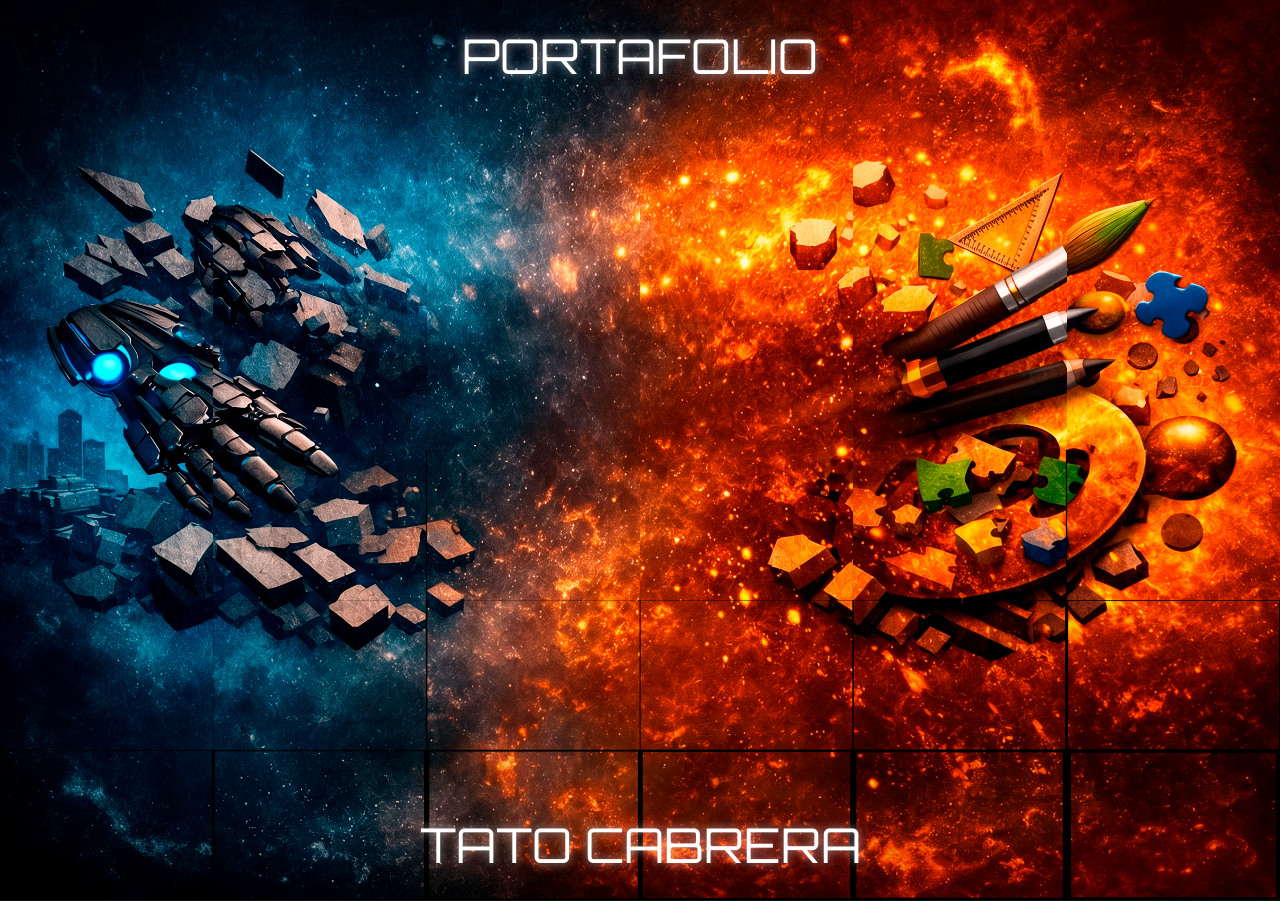
==== commit e822d23a: "Reemplazo completo de CSS, HTML y JS con correcciones finales (centrado vertical y ajustes visuales)" ====
--- a/index.html
+++ b/index.html
@@ -5,15 +5,11 @@
   <meta charset="UTF-8">
   <meta name="viewport" content="width=device-width, initial-scale=1.0, user-scalable=yes">
   <title>Portafolio Interactivo | Tato Cabrera</title>
-  <!-- CSS principal con cache busting -->
-  <link rel="stylesheet" href="style.css?v=3">
-  <!-- Swiper -->
+  <link rel="stylesheet" href="style.css">
   <link rel="stylesheet" href="https://unpkg.com/swiper/swiper-bundle.min.css"/>
-  <!-- Fuente Orbitron -->
   <link href="https://fonts.googleapis.com/css2?family=Orbitron:wght@400;700;900&display=swap" rel="stylesheet">
-</head>
 
- <!-- Preload de piezas del rompecabezas -->
+  <!-- Preload de piezas del rompecabezas -->
   <link rel="preload" href="img/cuadro1.png" as="image">
   <link rel="preload" href="img/cuadro2.png" as="image">
   <link rel="preload" href="img/cuadro3.png" as="image">
@@ -25,17 +21,14 @@
 <body>
   <div id="cursor"></div>
 
-<!-- Intro con rompecabezas -->
-<div id="intro">
-  <div id="senefaArriba" class="senefa">
-    <span class="senefaTexto">PORTAFOLIO</span>
+  <!-- Intro con rompecabezas -->
+  <div id="intro">
+    <div id="senefaArriba" class="senefa"><span class="senefaTexto">PORTAFOLIO</span></div>
+    <div id="senefaAbajo" class="senefa"><span class="senefaTexto">TATO CABRERA</span></div>
+    <div id="rompecabezas">
+      <img src="img/cuadro1.png" class="pieza" loading="lazy"><img src="img/cuadro2.png" class="pieza" loading="lazy"><img src="img/cuadro3.png" class="pieza" loading="lazy"><img src="img/cuadro4.png" class="pieza" loading="lazy"><img src="img/cuadro5.png" class="pieza" loading="lazy"><img src="img/cuadro6.png" class="pieza" loading="lazy"><img src="img/cuadro7.png" class="pieza" loading="lazy"><img src="img/cuadro8.png" class="pieza" loading="lazy"><img src="img/cuadro9.png" class="pieza" loading="lazy"><img src="img/cuadro10.png" class="pieza" loading="lazy"><img src="img/cuadro11.png" class="pieza" loading="lazy"><img src="img/cuadro12.png" class="pieza" loading="lazy"><img src="img/cuadro13.png" class="pieza" loading="lazy"><img src="img/cuadro14.png" class="pieza" loading="lazy"><img src="img/cuadro15.png" class="pieza" loading="lazy"><img src="img/cuadro16.png" class="pieza" loading="lazy"><img src="img/cuadro17.png" class="pieza" loading="lazy"><img src="img/cuadro18.png" class="pieza" loading="lazy"><img src="img/cuadro19.png" class="pieza" loading="lazy"><img src="img/cuadro20.png" class="pieza" loading="lazy"><img src="img/cuadro21.png" class="pieza" loading="lazy"><img src="img/cuadro22.png" class="pieza" loading="lazy"><img src="img/cuadro23.png" class="pieza" loading="lazy"><img src="img/cuadro24.png" class="pieza" loading="lazy"><img src="img/cuadro25.png" class="pieza" loading="lazy"><img src="img/cuadro26.png" class="pieza" loading="lazy"><img src="img/cuadro27.png" class="pieza" loading="lazy"><img src="img/cuadro28.png" class="pieza" loading="lazy"><img src="img/cuadro29.png" class="pieza" loading="lazy"><img src="img/cuadro30.png" class="pieza" loading="lazy"><img src="img/cuadro31.png" class="pieza" loading="lazy"><img src="img/cuadro32.png" class="pieza" loading="lazy"><img src="img/cuadro33.png" class="pieza" loading="lazy"><img src="img/cuadro34.png" class="pieza" loading="lazy"><img src="img/cuadro35.png" class="pieza" loading="lazy"><img src="img/cuadro36.png" class="pieza" loading="lazy">
+    </div>
   </div>
-  <div id="senefaAbajo" class="senefa">
-    <span class="senefaTexto">TATO CABRERA</span>
-  </div>
-  <div id="rompecabezas"></div>
-</div>
-
 
   <!-- Senefas metálicas -->
   <div id="senefaArriba2" class="senefa2"><div class="senefa-contenido"><span class="senefaTextoMetal">PORTAFOLIO</span></div></div>
@@ -196,3 +189,5 @@
   <script src="script.js"></script>
 </body>
 </html>
+
+
--- a/style.css
+++ b/style.css
@@ -455,153 +455,70 @@
     padding: 20px 0 !important;
   }
   
-  .senefa2 {
-    position: fixed !important;
-    height: 45px !important;
-  }
-  
-  .senefaTextoMetal {
-    font-size: 1.2em !important;
-    letter-spacing: 2px !important;
-    white-space: normal !important;
-    padding: 0 10px !important;
-  }
-  
-  .titulo-seccion {
-    font-size: 1.3em !important;
-    padding: 5px 10px !important;
-  }
-  
-  .titulo-seccion::before,
-  .titulo-seccion::after {
-    width: 25px !important;
-  }
-  
-  .swiper-slide {
-    min-height: 300px !important;
-  }
-  
-  .swiper-slide img {
-    max-width: 240px !important;
-    max-height: 200px !important;
-  }
-  
-  .info-foto {
-    padding: 4px 10px !important;
-    gap: 5px !important;
-    margin-top: 10px !important;
-  }
-  
-  .info-foto .nombre {
-    font-size: 0.6em !important;
-  }
-  
-  .info-foto .año {
-    font-size: 0.55em !important;
-  }
-  
-  .info-foto .lugar {
-    font-size: 0.5em !important;
-  }
-  
-  .swiper-button-prev, .swiper-button-next {
-    width: 30px !important;
-    height: 30px !important;
-  }
-  
-  .caracteristicas {
-    gap: 15px !important;
-    margin-bottom: 20px !important;
-  }
-  
-  .card h3 {
-    font-size: 0.8em !important;
-  }
-  
-  .card p {
-    font-size: 0.65em !important;
-  }
-  
-  .seccion-carrusel {
-    margin-bottom: 60px !important;
-    padding: 20px 0 !important;
-  }
-  
-  #seccion-ilustraciones,
-  #seccion-renders,
-  #seccion-logos,
-  #seccion-impresos {
-    padding: 30px 15px !important;
-  }
-  
-  /* Senefas en vertical */
-  .senefa {
-    position: absolute;
-    left: 0;
-    right: 0;
-    width: 100%;
-    height: auto;
-    min-height: 40px;
-    z-index: 15;
-  }
-  
-  #senefaArriba {
-    top: 10px !important;
-    bottom: auto !important;
-  }
-  
-  #senefaAbajo {
-    bottom: 10px !important;
-    top: auto !important;
-  }
-  
-  .senefaTexto {
-    font-size: 1em !important;
-    letter-spacing: 2px !important;
-    white-space: normal !important;
-    text-align: center !important;
-    padding: 4px 10px !important;
-    background: transparent !important;
-    border-radius: 30px !important;
-  }
-  
-  /* Rompecabezas vertical */
+  .senefa2 { height: 45px !important; }
+  .senefaTextoMetal { font-size: 1.2em !important; letter-spacing: 2px !important; }
+  
+  .titulo-seccion { font-size: 1.3em !important; padding: 5px 10px !important; }
+  .titulo-seccion::before, .titulo-seccion::after { width: 25px !important; }
+  
+  .swiper-slide { min-height: 300px !important; }
+  .swiper-slide img { max-width: 95% !important; object-fit: contain !important; margin: 0 auto !important; }
+  
+  /* 🔥 Centrar rompecabezas vertical */
   #intro {
     position: fixed;
-    top: 0;
-    left: 0;
-    width: 100%;
-    height: 100%;
+    top: 0; left: 0;
+    width: 100%; height: 100vh;
     display: flex;
-    align-items: center;
-    justify-content: center;
+    align-items: center; justify-content: center;
     background: #000;
     z-index: 1000;
   }
-  
   #rompecabezas {
     position: relative;
-    width: 95vw;
-    height: auto;
+    width: 85vw; height: auto;
     display: grid;
     grid-template-columns: repeat(6, 1fr);
     grid-template-rows: repeat(6, 1fr);
-    gap: 0;
     background: #000;
   }
-  
   .pieza {
-    width: 102%;
-    height: 102%;
+    width: 102%; height: 102%;
     margin: -1%;
-    object-fit: cover;
-    object-position: center;
-    display: block;
-    padding: 0;
-    border: none;
+    object-fit: cover; object-position: center;
     background: transparent;
   }
-}
+  
+  /* 🔥 Ajuste de letras en vertical */
+  #senefaArriba .senefaTexto,
+  #senefaAbajo .senefaTexto {
+    font-size: 1.4em !important;
+    letter-spacing: 3px !important;
+    text-shadow: 0 0 10px rgba(255,255,255,0.7) !important;
+    animation: brilloMetal 3s infinite alternate !important;
+    opacity: 1 !important;
+    transform: translateY(0) !important;
+  }
+  
+  /* 🔥 Ajuste especial para horizontales */
+  .swiper-slide img.horizontal {
+    width: 95% !important;
+    transition: transform 0.6s ease-in-out !important;
+  }
+  .swiper-slide-active img.horizontal { transform: scale(1.05) !important; }
+  .swiper-slide-prev img.horizontal,
+  .swiper-slide-next img.horizontal {
+    transform: scale(0.85) !important; opacity: 0.8 !important;
+  }
+  
+  /* 🔥 Ajuste especial para verticales */
+  .swiper-slide img.vertical {
+    height: 85vh !important;
+    object-fit: cover !important;
+  }
+}
+
+
 
 /* ===== HORIZONTAL (LANDSCAPE) ===== */
 @media (max-width: 896px) and (orientation: landscape) {
@@ -629,6 +546,9 @@
     letter-spacing: 2px !important;
     white-space: normal !important;
     padding: 0 10px !important;
+
+    /* 🔥 brillo metálico activo en horizontal */
+    animation: brilloMetal 3s infinite alternate !important;
   }
   
   .titulo-seccion {
@@ -711,12 +631,12 @@
   }
   
   #senefaArriba {
-    top: -200px !important;
+    top: 0 !important;   /* 🔥 visible desde inicio */
     bottom: auto !important;
   }
   
   #senefaAbajo {
-    bottom: -200px !important;
+    bottom: 0 !important; /* 🔥 visible desde inicio */
     top: auto !important;
   }
   
@@ -728,6 +648,10 @@
     padding: 4px 10px !important;
     background: transparent !important;
     border-radius: 30px !important;
+
+    /* 🔥 letras visibles desde inicio en horizontal */
+    opacity: 1 !important;
+    /* ❌ quitamos fadePuzzle para evitar doble animación */
   }
   
   /* Rompecabezas horizontal */
@@ -768,6 +692,19 @@
   }
 }
 
+/* ===== Animaciones globales ===== */
+@keyframes fadePuzzle {
+  0% { opacity: 1; transform: translateY(0); }
+  100% { opacity: 0; transform: translateY(-20px); }
+}
+
+@keyframes brilloMetal {
+  0% { text-shadow: 0 0 10px rgba(255,0,0,0.6); }
+  100% { text-shadow: 0 0 25px rgba(255,255,255,0.9); }
+}
+
+
+
 /* ===== TABLETS (PORTRAIT) ===== */
 @media (min-width: 769px) and (max-width: 1024px) and (orientation: portrait) {
   #cursor { display: none !important; }
@@ -1004,4 +941,19 @@
 .swiper-slide img {
   -webkit-backface-visibility: hidden;
   backface-visibility: hidden;
-}+}
+
+// ==================== CREAR PIEZAS DEL ROMPECABEZAS ====================
+const rompecabezas = document.getElementById("rompecabezas");
+
+for (let fila = 0; fila < 6; fila++) {
+  for (let col = 0; col < 6; col++) {
+    const index = fila * 6 + col + 1;
+    const pieza = document.createElement("img");
+    pieza.src = `img/cuadro${index}.png`;
+    pieza.classList.add("pieza");
+    pieza.style.gridRow = fila + 1;
+    pieza.style.gridColumn = col + 1;
+    rompecabezas.appendChild(pieza);
+  }
+}
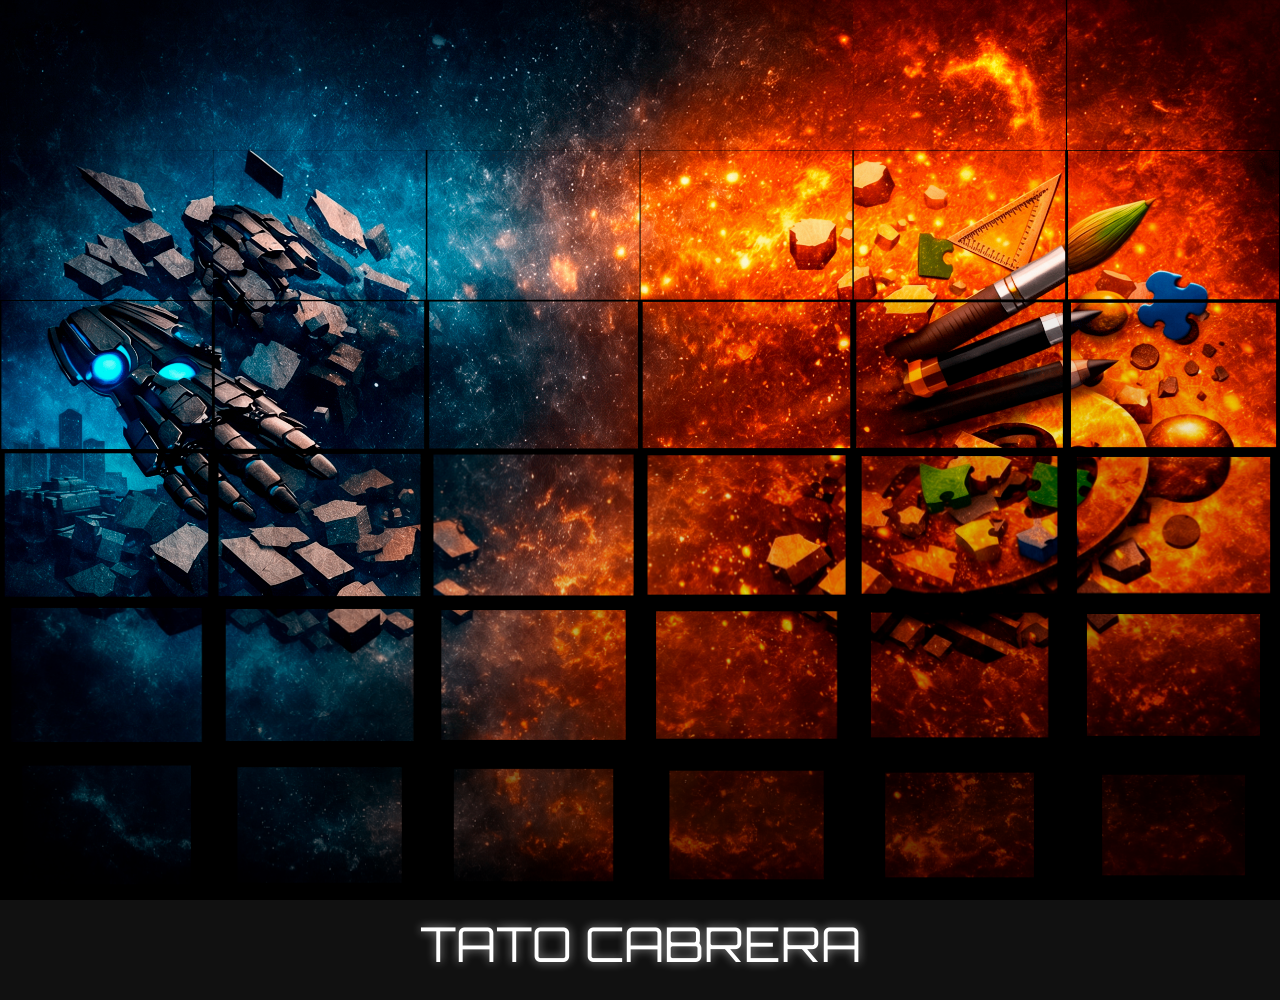
==== commit fc104556: "Update: HTML, CSS y JS corregidos y sincronizados con animaciones y responsive" ====
--- a/index.html
+++ b/index.html
@@ -189,5 +189,3 @@
   <script src="script.js"></script>
 </body>
 </html>
-
-
--- a/style.css
+++ b/style.css
@@ -519,7 +519,6 @@
 }
 
 
-
 /* ===== HORIZONTAL (LANDSCAPE) ===== */
 @media (max-width: 896px) and (orientation: landscape) {
   #cursor { display: none !important; }
@@ -704,7 +703,6 @@
 }
 
 
-
 /* ===== TABLETS (PORTRAIT) ===== */
 @media (min-width: 769px) and (max-width: 1024px) and (orientation: portrait) {
   #cursor { display: none !important; }
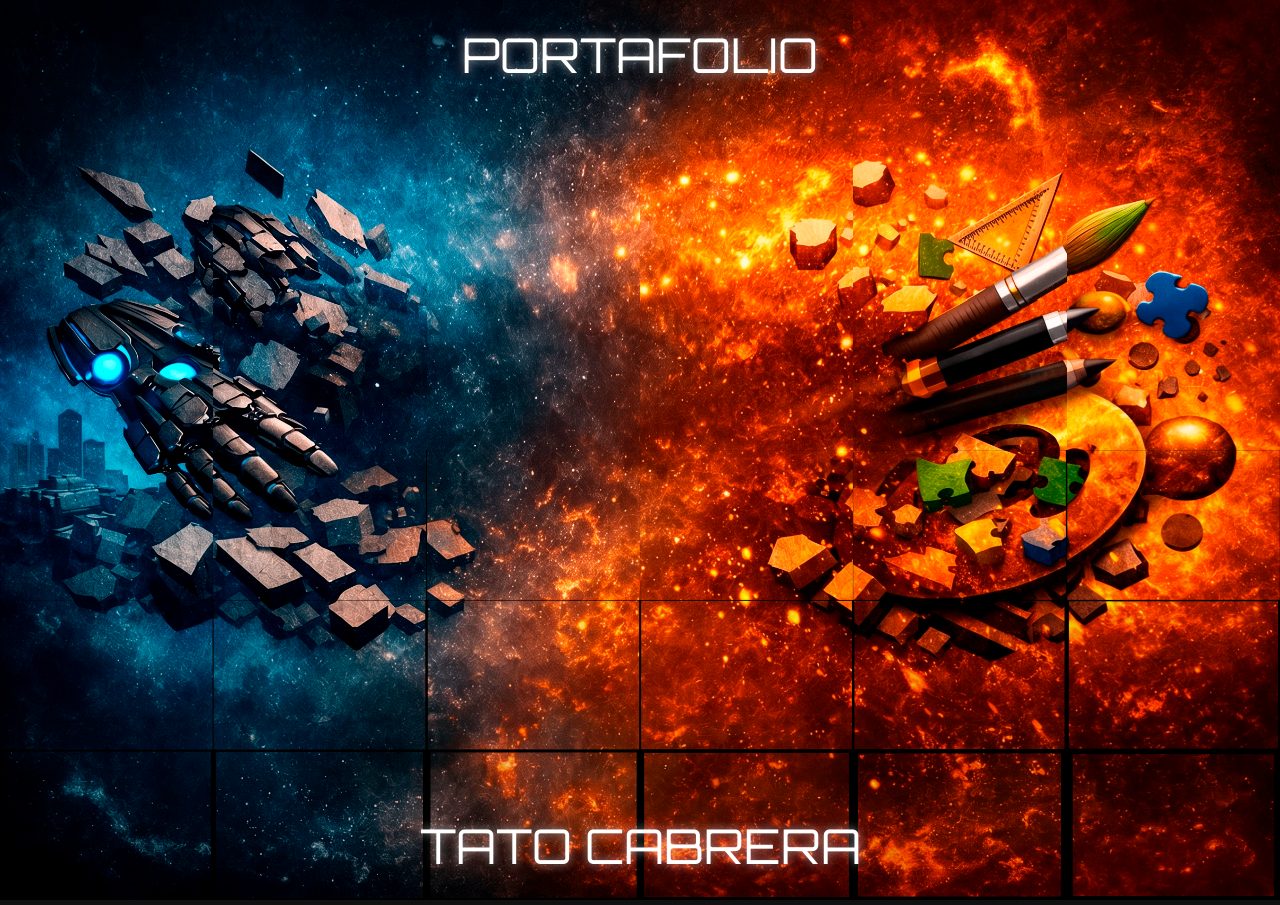
==== commit 21070ded: "Corrección: agregado año en Sueño Árbol Flotante (20212) y Sueño Espacio Nacimiento (2012)" ====
--- a/index.html
+++ b/index.html
@@ -45,30 +45,30 @@
         <div class="card"><h3>✏️ Detalle</h3><p>Alta calidad</p></div>
         <div class="card"><h3>🌈 Versatilidad</h3><p>Diferentes estilos</p></div>
       </div>
-      <div class="swiper swiper-ilustraciones">
-        <div class="swiper-wrapper">
-          <div class="swiper-slide"><div class="foto-con-texto"><img src="img/ilustraciones/1.png" alt="Rolls Royce Phantom 2004"><div class="info-foto"><span class="nombre">ROLLS ROYCE PHANTOM</span><span class="año">2004</span></div></div></div>
-          <div class="swiper-slide"><div class="foto-con-texto"><img src="img/ilustraciones/2.png" alt="El Canciller de Hierro 2012"><div class="info-foto"><span class="nombre">EL CANCILLER DE HIERRO</span><span class="año">2012</span></div></div></div>
-          <div class="swiper-slide"><div class="foto-con-texto"><img src="img/ilustraciones/3.png" alt="Los Niños del Futuro 2012"><div class="info-foto"><span class="nombre">LOS NIÑOS DEL FUTURO</span><span class="año">2012</span><span class="lugar">TURÍN · ITALIA</span></div></div></div>
-          <div class="swiper-slide"><div class="foto-con-texto"><img src="img/ilustraciones/4.png" alt="Interesadas 2012"><div class="info-foto"><span class="nombre">INTERESADAS</span><span class="año">2012</span><span class="lugar">TURÍN · ITALIA</span></div></div></div>
-          <div class="swiper-slide"><div class="foto-con-texto"><img src="img/ilustraciones/5.png" alt="Sueño Árbol Flotante"><div class="info-foto"><span class="nombre">SUEÑO ÁRBOL FLOTANTE</span><span class="lugar">TURÍN · ITALIA</span></div></div></div>
-          <div class="swiper-slide"><div class="foto-con-texto"><img src="img/ilustraciones/6.jpg" alt="Sueño Espacio Nacimiento"><div class="info-foto"><span class="nombre">SUEÑO ESPACIO NACIMIENTO</span><span class="lugar">TURÍN · ITALIA</span></div></div></div>
-          <div class="swiper-slide"><div class="foto-con-texto"><img src="img/ilustraciones/6a.png" alt="El Tren de los Sueños"><div class="info-foto"><span class="nombre">EL TREN DE LOS SUEÑOS</span><span class="año">2012</span><span class="lugar">TURÍN · ITALIA</span></div></div></div>
-          <div class="swiper-slide"><div class="foto-con-texto"><img src="img/ilustraciones/7.png" alt="El Legado de Caín y Abel"><div class="info-foto"><span class="nombre">EL LEGADO DE CAÍN Y ABEL</span><span class="año">2013</span><span class="lugar">TÉCNICA MIXTA</span></div></div></div>
-          <div class="swiper-slide"><div class="foto-con-texto"><img src="img/ilustraciones/8.png" alt="Sticker Jack Sparrow"><div class="info-foto"><span class="nombre">STICKER DE JACK SPARROW</span><span class="año">2023</span><span class="lugar">AZTECRON · MÉXICO</span></div></div></div>
-          <div class="swiper-slide"><div class="foto-con-texto"><img src="img/ilustraciones/9.png" alt="Sticker Jhonny Depp"><div class="info-foto"><span class="nombre">STICKER JHONNY DEPP</span><span class="año">2023</span><span class="lugar">CANAL AZTECRON · MÉXICO</span></div></div></div>
-          <div class="swiper-slide"><div class="foto-con-texto"><img src="img/ilustraciones/10.png" alt="La Alpaca Pirata"><div class="info-foto"><span class="nombre">LA ALPACA PIRATA</span><span class="año">2023</span><span class="lugar">ALPACAS DE JHONNY</span></div></div></div>
-          <div class="swiper-slide"><div class="foto-con-texto"><img src="img/ilustraciones/11.jpg" alt="Castillo de Coral"><div class="info-foto"><span class="nombre">CASTILLO DE CORAL</span><span class="año">2024</span><span class="lugar">ESPAÑA · AEROGRAFÍA</span></div></div></div>
-          <div class="swiper-slide"><div class="foto-con-texto"><img src="img/ilustraciones/12.png" alt="Jhonny Depp Lápiz"><div class="info-foto"><span class="nombre">JHONNY DEPP (LÁPIZ)</span><span class="año">2024</span><span class="lugar">ESPAÑA</span></div></div></div>
-          <div class="swiper-slide"><div class="foto-con-texto"><img src="img/ilustraciones/13.png" alt="Jhonny Depp Sepia"><div class="info-foto"><span class="nombre">JHONNY DEPP (SEPIA)</span><span class="año">2024</span><span class="lugar">ESPAÑA</span></div></div></div>
-          <div class="swiper-slide"><div class="foto-con-texto"><img src="img/ilustraciones/14.jpg" alt="El Hada y el Mago"><div class="info-foto"><span class="nombre">EL HADA Y EL MAGO</span><span class="año">2025</span><span class="lugar">ARGENTINA · DERECHOS RECUPERADOS</span></div></div></div>
-          <div class="swiper-slide"><div class="foto-con-texto"><img src="img/ilustraciones/15.png" alt="La Última Esperanza"><div class="info-foto"><span class="nombre">LA ÚLTIMA ESPERANZA</span><span class="año">2026</span><span class="lugar">ARGENTINA · DERECHOS RECUPERADOS</span></div></div></div>
-        </div>
-        <div class="swiper-pagination"></div>
-        <div class="swiper-button-prev"></div>
-        <div class="swiper-button-next"></div>
-      </div>
-    </div>
+     <div class="swiper swiper-ilustraciones">
+  <div class="swiper-wrapper">
+    <div class="swiper-slide"><div class="foto-con-texto"><img src="img/ilustraciones/1.png" alt="Rolls Royce Phantom 2004"><div class="info-foto"><span class="nombre">ROLLS ROYCE PHANTOM</span><span class="año">2004</span></div></div></div>
+    <div class="swiper-slide"><div class="foto-con-texto"><img src="img/ilustraciones/2.png" alt="El Canciller de Hierro 2012"><div class="info-foto"><span class="nombre">EL CANCILLER DE HIERRO</span><span class="año">2012</span></div></div></div>
+    <div class="swiper-slide"><div class="foto-con-texto"><img src="img/ilustraciones/3.png" alt="Los Niños del Futuro 2012"><div class="info-foto"><span class="nombre">LOS NIÑOS DEL FUTURO</span><span class="año">2012</span><span class="lugar">TURÍN · ITALIA</span></div></div></div>
+    <div class="swiper-slide"><div class="foto-con-texto"><img src="img/ilustraciones/4.png" alt="Interesadas 2012"><div class="info-foto"><span class="nombre">INTERESADAS</span><span class="año">2012</span><span class="lugar">TURÍN · ITALIA</span></div></div></div>
+    <div class="swiper-slide"><div class="foto-con-texto"><img src="img/ilustraciones/5.png" alt="Sueño Árbol Flotante 20212"><div class="info-foto"><span class="nombre">SUEÑO ÁRBOL FLOTANTE</span><span class="año">20212</span><span class="lugar">TURÍN · ITALIA</span></div></div></div>
+    <div class="swiper-slide"><div class="foto-con-texto"><img src="img/ilustraciones/6.jpg" alt="Sueño Espacio Nacimiento 2012"><div class="info-foto"><span class="nombre">SUEÑO ESPACIO NACIMIENTO</span><span class="año">2012</span><span class="lugar">TURÍN · ITALIA</span></div></div></div>
+    <div class="swiper-slide"><div class="foto-con-texto"><img src="img/ilustraciones/6a.png" alt="El Tren de los Sueños"><div class="info-foto"><span class="nombre">EL TREN DE LOS SUEÑOS</span><span class="año">2012</span><span class="lugar">TURÍN · ITALIA</span></div></div></div>
+    <div class="swiper-slide"><div class="foto-con-texto"><img src="img/ilustraciones/7.png" alt="El Legado de Caín y Abel"><div class="info-foto"><span class="nombre">EL LEGADO DE CAÍN Y ABEL</span><span class="año">2013</span><span class="lugar">TÉCNICA MIXTA</span></div></div></div>
+    <div class="swiper-slide"><div class="foto-con-texto"><img src="img/ilustraciones/8.png" alt="Sticker Jack Sparrow"><div class="info-foto"><span class="nombre">STICKER DE JACK SPARROW</span><span class="año">2023</span><span class="lugar">AZTECRON · MÉXICO</span></div></div></div>
+    <div class="swiper-slide"><div class="foto-con-texto"><img src="img/ilustraciones/9.png" alt="Sticker Jhonny Depp"><div class="info-foto"><span class="nombre">STICKER JHONNY DEPP</span><span class="año">2023</span><span class="lugar">CANAL AZTECRON · MÉXICO</span></div></div></div>
+    <div class="swiper-slide"><div class="foto-con-texto"><img src="img/ilustraciones/10.png" alt="La Alpaca Pirata"><div class="info-foto"><span class="nombre">LA ALPACA PIRATA</span><span class="año">2023</span><span class="lugar">ALPACAS DE JHONNY</span></div></div></div>
+    <div class="swiper-slide"><div class="foto-con-texto"><img src="img/ilustraciones/11.jpg" alt="Castillo de Coral"><div class="info-foto"><span class="nombre">CASTILLO DE CORAL</span><span class="año">2024</span><span class="lugar">ESPAÑA · AEROGRAFÍA</span></div></div></div>
+    <div class="swiper-slide"><div class="foto-con-texto"><img src="img/ilustraciones/12.png" alt="Jhonny Depp Lápiz"><div class="info-foto"><span class="nombre">JHONNY DEPP (LÁPIZ)</span><span class="año">2024</span><span class="lugar">ESPAÑA</span></div></div></div>
+    <div class="swiper-slide"><div class="foto-con-texto"><img src="img/ilustraciones/13.png" alt="Jhonny Depp Sepia"><div class="info-foto"><span class="nombre">JHONNY DEPP (SEPIA)</span><span class="año">2024</span><span class="lugar">ESPAÑA</span></div></div></div>
+    <div class="swiper-slide"><div class="foto-con-texto"><img src="img/ilustraciones/14.jpg" alt="El Hada y el Mago"><div class="info-foto"><span class="nombre">EL HADA Y EL MAGO</span><span class="año">2025</span><span class="lugar">ARGENTINA · DERECHOS RECUPERADOS</span></div></div></div>
+    <div class="swiper-slide"><div class="foto-con-texto"><img src="img/ilustraciones/15.png" alt="La Última Esperanza"><div class="info-foto"><span class="nombre">LA ÚLTIMA ESPERANZA</span><span class="año">2026</span><span class="lugar">ARGENTINA · DERECHOS RECUPERADOS</span></div></div></div>
+  </div>
+  <div class="swiper-pagination"></div>
+  <div class="swiper-button-prev"></div>
+  <div class="swiper-button-next"></div>
+</div>
+
 
     <!-- RENDERS 3D -->
     <div class="seccion-carrusel" id="seccion-renders">
--- a/style.css
+++ b/style.css
@@ -517,6 +517,104 @@
     object-fit: cover !important;
   }
 }
+/* ===== RESPONSIVE PARA MÓVILES VERTICAL ===== */
+@media (max-width: 768px) and (orientation: portrait) {
+  #cursor { display: none !important; }
+  
+  body {
+    padding: 0 !important;
+    height: auto !important;
+    min-height: 100vh !important;
+    overflow: auto !important;
+  }
+  
+  #contenedor-carruseles {
+    min-height: auto !important;
+    padding: 20px 0 !important;
+  }
+  
+  .senefa2 { height: 45px !important; }
+  .senefaTextoMetal { font-size: 1.2em !important; letter-spacing: 2px !important; }
+  
+  .titulo-seccion { font-size: 1.3em !important; padding: 5px 10px !important; }
+  .titulo-seccion::before, .titulo-seccion::after { width: 25px !important; }
+  
+  .swiper-slide { min-height: 300px !important; }
+  .swiper-slide img { max-width: 95% !important; object-fit: contain !important; margin: 0 auto !important; }
+  
+  /* 🔥 Centrar rompecabezas vertical */
+  #intro {
+    position: fixed;
+    top: 0; left: 0;
+    width: 100%; height: 100vh;
+    display: flex;
+    align-items: center; justify-content: center;
+    background: #000;
+    z-index: 1000;
+  }
+  #rompecabezas {
+    position: relative;
+    width: 85vw; height: auto;
+    display: grid;
+    grid-template-columns: repeat(6, 1fr);
+    grid-template-rows: repeat(6, 1fr);
+    background: #000;
+  }
+  .pieza {
+    width: 102%; height: 102%;
+    margin: -1%;
+    object-fit: cover; object-position: center;
+    background: transparent;
+  }
+  
+  /* 🔥 Ajuste de letras en vertical */
+  #senefaArriba .senefaTexto,
+  #senefaAbajo .senefaTexto {
+    font-size: 1.4em !important;
+    letter-spacing: 3px !important;
+    text-shadow: 0 0 10px rgba(255,255,255,0.7) !important;
+    animation: brilloMetal 3s infinite alternate !important;
+    opacity: 1 !important;
+    transform: translateY(0) !important;
+  }
+  
+  /* 🔥 Ajuste especial para horizontales */
+  .swiper-slide img.horizontal {
+    width: 95% !important;
+    transition: transform 0.6s ease-in-out !important;
+  }
+  .swiper-slide-active img.horizontal { transform: scale(1.05) !important; }
+  .swiper-slide-prev img.horizontal,
+  .swiper-slide-next img.horizontal {
+    transform: scale(0.85) !important; opacity: 0.8 !important;
+  }
+  
+  /* 🔥 Ajuste especial para verticales */
+  .swiper-slide img.vertical {
+    height: 85vh !important;
+    object-fit: cover !important;
+  }
+
+  /* 🔥 Centrado de textos en vertical */
+  .info-foto {
+    display: flex !important;
+    flex-direction: column !important;
+    justify-content: center !important;
+    align-items: center !important;
+    text-align: center !important;
+    width: 100% !important;
+    margin: 0 auto !important;
+  }
+
+  .info-foto .nombre,
+  .info-foto .año,
+  .info-foto .lugar {
+    display: block !important;
+    text-align: center !important;
+    width: 100% !important;
+    margin: 2px 0 !important;
+  }
+}
 
 
 /* ===== HORIZONTAL (LANDSCAPE) ===== */
@@ -955,3 +1053,107 @@
     rompecabezas.appendChild(pieza);
   }
 }
+css
+/* ===== Compatibilidad universal para animación ===== */
+.swiper-slide img {
+  transition: transform 0.6s ease-in-out !important;
+  transform-origin: center center !important;
+
+  /* Compatibilidad con navegadores */
+  -webkit-transition: transform 0.6s ease-in-out !important;
+  -moz-transition: transform 0.6s ease-in-out !important;
+  -o-transition: transform 0.6s ease-in-out !important;
+  -ms-transition: transform 0.6s ease-in-out !important;
+
+  -webkit-transform-origin: center center !important;
+  -moz-transform-origin: center center !important;
+  -o-transform-origin: center center !important;
+  -ms-transform-origin: center center !important;
+}
+
+/* Imagen activa más grande */
+.swiper-slide-active img {
+  transform: scale(1.08) !important;
+  z-index: 2 !important;
+
+  /* Compatibilidad */
+  -webkit-transform: scale(1.08) !important;
+  -moz-transform: scale(1.08) !important;
+  -o-transform: scale(1.08) !important;
+  -ms-transform: scale(1.08) !important;
+}
+
+/* Imágenes laterales más pequeñas */
+.swiper-slide-prev img,
+.swiper-slide-next img {
+  transform: scale(0.85) !important;
+  opacity: 0.8 !important;
+  z-index: 1 !important;
+
+  /* Compatibilidad */
+  -webkit-transform: scale(0.85) !important;
+  -moz-transform: scale(0.85) !important;
+  -o-transform: scale(0.85) !important;
+  -ms-transform: scale(0.85) !important;
+}
+css
+/* ===== Optimización y compatibilidad universal ===== */
+.swiper-slide img {
+  transition: transform 0.6s ease-in-out !important;
+  transform-origin: center center !important;
+  will-change: transform !important;
+  transform: translateZ(0); /* fuerza GPU en móviles */
+
+  /* Prefijos para navegadores */
+  -webkit-transition: transform 0.6s ease-in-out !important;
+  -moz-transition: transform 0.6s ease-in-out !important;
+  -o-transition: transform 0.6s ease-in-out !important;
+  -ms-transition: transform 0.6s ease-in-out !important;
+}
+
+/* Imagen activa más grande */
+.swiper-slide-active img {
+  transform: scale(1.08) translateZ(0) !important;
+  z-index: 2 !important;
+}
+
+/* Imágenes laterales más pequeñas */
+.swiper-slide-prev img,
+.swiper-slide-next img {
+  transform: scale(0.85) translateZ(0) !important;
+  opacity: 0.8 !important;
+  z-index: 1 !important;
+/* 🔥 Centrado de textos en nombres, años y lugares */
+.info-foto {
+  text-align: center !important;
+  width: 100% !important;
+  margin: 0 auto !important;
+}
+
+.info-foto .nombre,
+.info-foto .año,
+.info-foto .lugar {
+  display: block !important;
+  text-align: center !important;
+  margin: 2px 0 !important;
+}
+/* 🔥 Centrado real dentro de Swiper */
+.swiper-slide .info-foto {
+  position: relative;
+  display: flex !important;
+  flex-direction: column !important;
+  justify-content: center !important;
+  align-items: center !important;
+  text-align: center !important;
+  width: 100% !important;
+  margin: 0 auto !important;
+}
+
+/* Ajuste de texto para evitar corrimientos */
+.swiper-slide .info-foto span {
+  display: block !important;
+  text-align: center !important;
+  width: 100%;
+  margin: 2px 0;
+  line-height: 1.2em;
+}
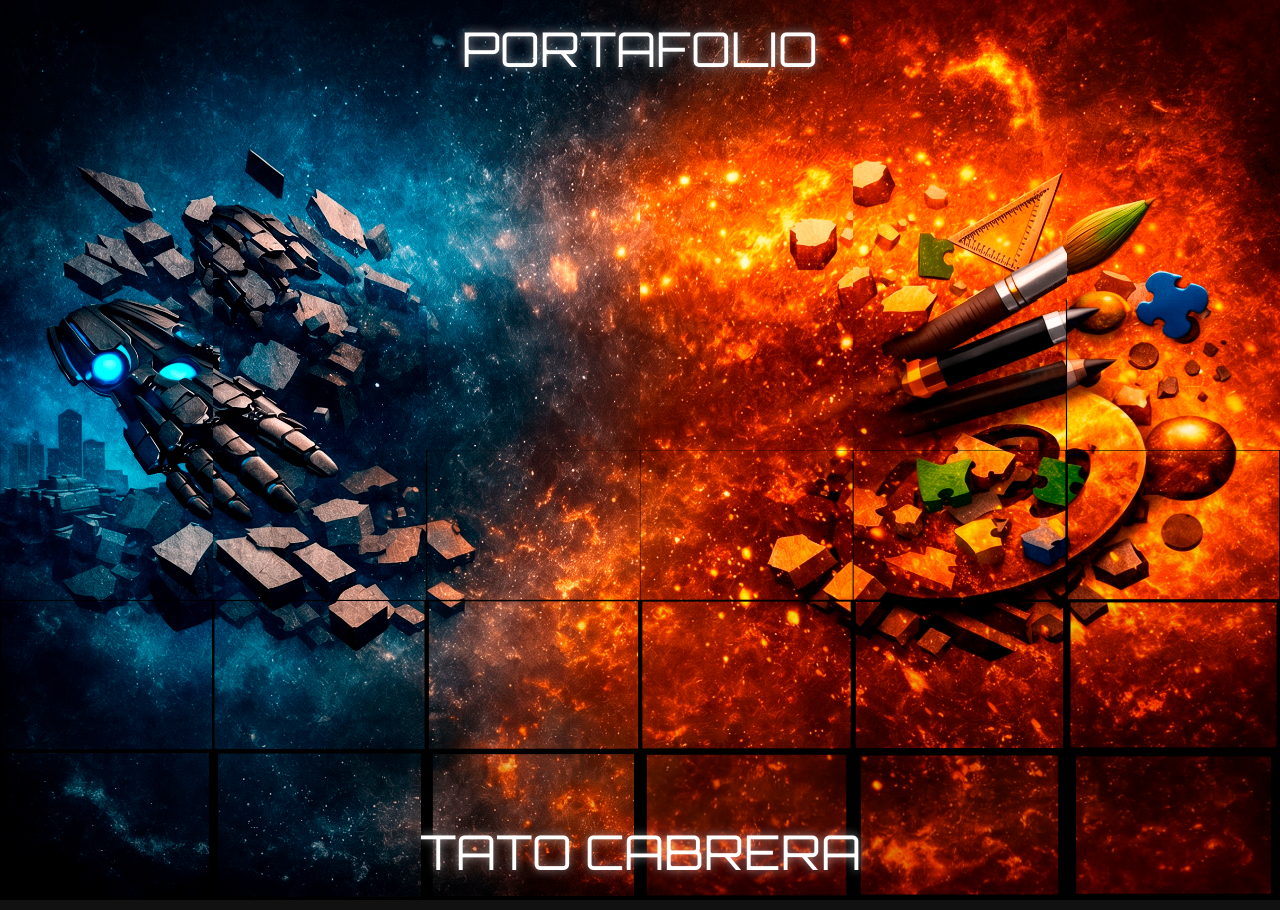
==== commit 98dcaab4: "Actualización de index y estilos del portafolio" ====
--- a/index.html
+++ b/index.html
@@ -5,7 +5,7 @@
   <meta charset="UTF-8">
   <meta name="viewport" content="width=device-width, initial-scale=1.0, user-scalable=yes">
   <title>Portafolio Interactivo | Tato Cabrera</title>
-  <link rel="stylesheet" href="style.css">
+  <link rel="stylesheet" href="style.css?v=2">
   <link rel="stylesheet" href="https://unpkg.com/swiper/swiper-bundle.min.css"/>
   <link href="https://fonts.googleapis.com/css2?family=Orbitron:wght@400;700;900&display=swap" rel="stylesheet">
 
@@ -68,7 +68,6 @@
   <div class="swiper-button-prev"></div>
   <div class="swiper-button-next"></div>
 </div>
-
 
     <!-- RENDERS 3D -->
     <div class="seccion-carrusel" id="seccion-renders">
--- a/style.css
+++ b/style.css
@@ -517,105 +517,6 @@
     object-fit: cover !important;
   }
 }
-/* ===== RESPONSIVE PARA MÓVILES VERTICAL ===== */
-@media (max-width: 768px) and (orientation: portrait) {
-  #cursor { display: none !important; }
-  
-  body {
-    padding: 0 !important;
-    height: auto !important;
-    min-height: 100vh !important;
-    overflow: auto !important;
-  }
-  
-  #contenedor-carruseles {
-    min-height: auto !important;
-    padding: 20px 0 !important;
-  }
-  
-  .senefa2 { height: 45px !important; }
-  .senefaTextoMetal { font-size: 1.2em !important; letter-spacing: 2px !important; }
-  
-  .titulo-seccion { font-size: 1.3em !important; padding: 5px 10px !important; }
-  .titulo-seccion::before, .titulo-seccion::after { width: 25px !important; }
-  
-  .swiper-slide { min-height: 300px !important; }
-  .swiper-slide img { max-width: 95% !important; object-fit: contain !important; margin: 0 auto !important; }
-  
-  /* 🔥 Centrar rompecabezas vertical */
-  #intro {
-    position: fixed;
-    top: 0; left: 0;
-    width: 100%; height: 100vh;
-    display: flex;
-    align-items: center; justify-content: center;
-    background: #000;
-    z-index: 1000;
-  }
-  #rompecabezas {
-    position: relative;
-    width: 85vw; height: auto;
-    display: grid;
-    grid-template-columns: repeat(6, 1fr);
-    grid-template-rows: repeat(6, 1fr);
-    background: #000;
-  }
-  .pieza {
-    width: 102%; height: 102%;
-    margin: -1%;
-    object-fit: cover; object-position: center;
-    background: transparent;
-  }
-  
-  /* 🔥 Ajuste de letras en vertical */
-  #senefaArriba .senefaTexto,
-  #senefaAbajo .senefaTexto {
-    font-size: 1.4em !important;
-    letter-spacing: 3px !important;
-    text-shadow: 0 0 10px rgba(255,255,255,0.7) !important;
-    animation: brilloMetal 3s infinite alternate !important;
-    opacity: 1 !important;
-    transform: translateY(0) !important;
-  }
-  
-  /* 🔥 Ajuste especial para horizontales */
-  .swiper-slide img.horizontal {
-    width: 95% !important;
-    transition: transform 0.6s ease-in-out !important;
-  }
-  .swiper-slide-active img.horizontal { transform: scale(1.05) !important; }
-  .swiper-slide-prev img.horizontal,
-  .swiper-slide-next img.horizontal {
-    transform: scale(0.85) !important; opacity: 0.8 !important;
-  }
-  
-  /* 🔥 Ajuste especial para verticales */
-  .swiper-slide img.vertical {
-    height: 85vh !important;
-    object-fit: cover !important;
-  }
-
-  /* 🔥 Centrado de textos en vertical */
-  .info-foto {
-    display: flex !important;
-    flex-direction: column !important;
-    justify-content: center !important;
-    align-items: center !important;
-    text-align: center !important;
-    width: 100% !important;
-    margin: 0 auto !important;
-  }
-
-  .info-foto .nombre,
-  .info-foto .año,
-  .info-foto .lugar {
-    display: block !important;
-    text-align: center !important;
-    width: 100% !important;
-    margin: 2px 0 !important;
-  }
-}
-
 
 /* ===== HORIZONTAL (LANDSCAPE) ===== */
 @media (max-width: 896px) and (orientation: landscape) {
@@ -800,7 +701,6 @@
   100% { text-shadow: 0 0 25px rgba(255,255,255,0.9); }
 }
 
-
 /* ===== TABLETS (PORTRAIT) ===== */
 @media (min-width: 769px) and (max-width: 1024px) and (orientation: portrait) {
   #cursor { display: none !important; }
@@ -1053,7 +953,39 @@
     rompecabezas.appendChild(pieza);
   }
 }
-css
+/* === Efecto carrusel en móviles === */
+@media (max-width: 768px) {
+  .swiper-slide {
+    transition: transform 0.4s ease, opacity 0.4s ease;
+  }
+
+  .swiper-slide-active {
+    transform: scale(1.1);
+    opacity: 1;
+    z-index: 2;
+  }
+
+  .swiper-slide-prev,
+  .swiper-slide-next {
+    transform: scale(0.85);
+    opacity: 0.6;
+    z-index: 1;
+  }
+}
+
+/* === Efecto carrusel en horizontal (landscape) === */
+@media (max-width: 896px) and (orientation: landscape) {
+  .swiper-slide-active {
+    transform: scale(1.15);
+    opacity: 1;
+  }
+
+  .swiper-slide-prev,
+  .swiper-slide-next {
+    transform: scale(0.8);
+    opacity: 0.5;
+  }
+}
 /* ===== Compatibilidad universal para animación ===== */
 .swiper-slide img {
   transition: transform 0.6s ease-in-out !important;
@@ -1096,7 +1028,45 @@
   -o-transform: scale(0.85) !important;
   -ms-transform: scale(0.85) !important;
 }
-css
+/* ===== Animación universal de carrusel ===== */
+.swiper-slide img {
+  transition: transform 0.6s ease-in-out !important;
+  transform-origin: center center !important;
+
+  /* Compatibilidad con todos los navegadores */
+  -webkit-transition: transform 0.6s ease-in-out !important;
+  -moz-transition: transform 0.6s ease-in-out !important;
+  -o-transition: transform 0.6s ease-in-out !important;
+  -ms-transition: transform 0.6s ease-in-out !important;
+
+  -webkit-transform-origin: center center !important;
+  -moz-transform-origin: center center !important;
+  -o-transform-origin: center center !important;
+  -ms-transform-origin: center center !important;
+}
+
+/* Imagen activa más grande */
+.swiper-slide-active img {
+  transform: scale(1.08) !important;
+  z-index: 2 !important;
+
+  -webkit-transform: scale(1.08) !important;
+  -moz-transform: scale(1.08) !important;
+  -o-transform: scale(1.08) !important;
+  -ms-transform: scale(1.08) !important;
+}
+
+/* Imágenes laterales más pequeñas */
+.swiper-slide-prev img,
+.swiper-slide-next img {
+  transform: scale(0.85) !important;
+  opacity: 0.8 !important;
+  z-index: 1 !important;
+
+  -webkit-transform: scale(0.85) !important;
+  -moz-transform: scale(0.85) !important;
+  -o-transform: scale(0.85) !important;
+  -ms-transform: scale(0.85) !important;
 /* ===== Optimización y compatibilidad universal ===== */
 .swiper-slide img {
   transition: transform 0.6s ease-in-out !important;
@@ -1123,37 +1093,3 @@
   transform: scale(0.85) translateZ(0) !important;
   opacity: 0.8 !important;
   z-index: 1 !important;
-/* 🔥 Centrado de textos en nombres, años y lugares */
-.info-foto {
-  text-align: center !important;
-  width: 100% !important;
-  margin: 0 auto !important;
-}
-
-.info-foto .nombre,
-.info-foto .año,
-.info-foto .lugar {
-  display: block !important;
-  text-align: center !important;
-  margin: 2px 0 !important;
-}
-/* 🔥 Centrado real dentro de Swiper */
-.swiper-slide .info-foto {
-  position: relative;
-  display: flex !important;
-  flex-direction: column !important;
-  justify-content: center !important;
-  align-items: center !important;
-  text-align: center !important;
-  width: 100% !important;
-  margin: 0 auto !important;
-}
-
-/* Ajuste de texto para evitar corrimientos */
-.swiper-slide .info-foto span {
-  display: block !important;
-  text-align: center !important;
-  width: 100%;
-  margin: 2px 0;
-  line-height: 1.2em;
-}
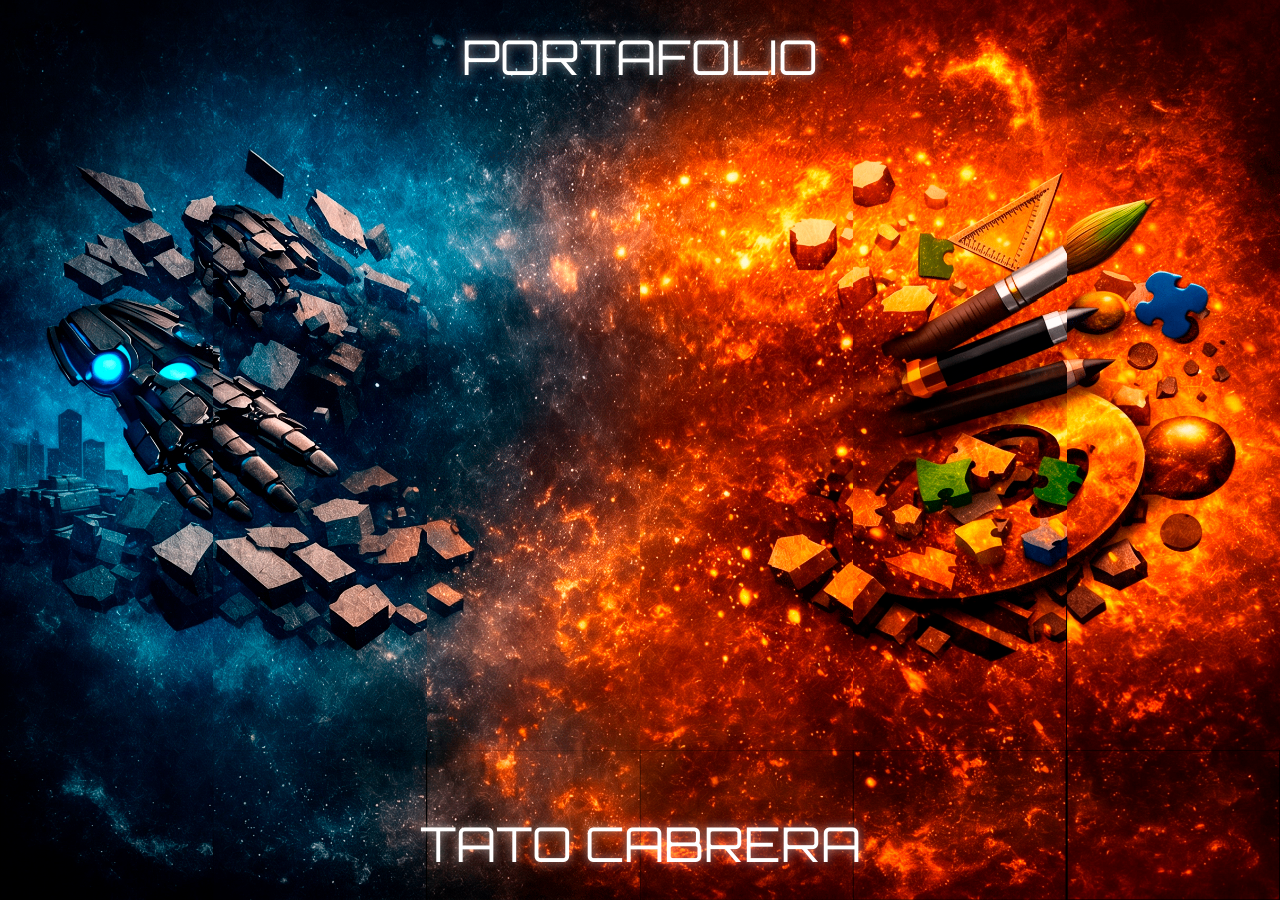
==== commit 8aeaf2b3: "Actualizo portafolio completo con index, correo, script y style" ====
--- a/index.html
+++ b/index.html
@@ -1,11 +1,11 @@
-<!-- codigo HTML5-->
+<!-- CÓDIGO  HTML5 INDEX -->
 <!DOCTYPE html>
 <html lang="es">
 <head>
   <meta charset="UTF-8">
   <meta name="viewport" content="width=device-width, initial-scale=1.0, user-scalable=yes">
   <title>Portafolio Interactivo | Tato Cabrera</title>
-  <link rel="stylesheet" href="style.css?v=2">
+  <link rel="stylesheet" href="style.css">
   <link rel="stylesheet" href="https://unpkg.com/swiper/swiper-bundle.min.css"/>
   <link href="https://fonts.googleapis.com/css2?family=Orbitron:wght@400;700;900&display=swap" rel="stylesheet">
 
@@ -29,6 +29,22 @@
       <img src="img/cuadro1.png" class="pieza" loading="lazy"><img src="img/cuadro2.png" class="pieza" loading="lazy"><img src="img/cuadro3.png" class="pieza" loading="lazy"><img src="img/cuadro4.png" class="pieza" loading="lazy"><img src="img/cuadro5.png" class="pieza" loading="lazy"><img src="img/cuadro6.png" class="pieza" loading="lazy"><img src="img/cuadro7.png" class="pieza" loading="lazy"><img src="img/cuadro8.png" class="pieza" loading="lazy"><img src="img/cuadro9.png" class="pieza" loading="lazy"><img src="img/cuadro10.png" class="pieza" loading="lazy"><img src="img/cuadro11.png" class="pieza" loading="lazy"><img src="img/cuadro12.png" class="pieza" loading="lazy"><img src="img/cuadro13.png" class="pieza" loading="lazy"><img src="img/cuadro14.png" class="pieza" loading="lazy"><img src="img/cuadro15.png" class="pieza" loading="lazy"><img src="img/cuadro16.png" class="pieza" loading="lazy"><img src="img/cuadro17.png" class="pieza" loading="lazy"><img src="img/cuadro18.png" class="pieza" loading="lazy"><img src="img/cuadro19.png" class="pieza" loading="lazy"><img src="img/cuadro20.png" class="pieza" loading="lazy"><img src="img/cuadro21.png" class="pieza" loading="lazy"><img src="img/cuadro22.png" class="pieza" loading="lazy"><img src="img/cuadro23.png" class="pieza" loading="lazy"><img src="img/cuadro24.png" class="pieza" loading="lazy"><img src="img/cuadro25.png" class="pieza" loading="lazy"><img src="img/cuadro26.png" class="pieza" loading="lazy"><img src="img/cuadro27.png" class="pieza" loading="lazy"><img src="img/cuadro28.png" class="pieza" loading="lazy"><img src="img/cuadro29.png" class="pieza" loading="lazy"><img src="img/cuadro30.png" class="pieza" loading="lazy"><img src="img/cuadro31.png" class="pieza" loading="lazy"><img src="img/cuadro32.png" class="pieza" loading="lazy"><img src="img/cuadro33.png" class="pieza" loading="lazy"><img src="img/cuadro34.png" class="pieza" loading="lazy"><img src="img/cuadro35.png" class="pieza" loading="lazy"><img src="img/cuadro36.png" class="pieza" loading="lazy">
     </div>
   </div>
+<!-- 🔥 Chibi independiente encima de la senefa -->
+<div id="bannerAnimado">
+  <img src="img/animacion tato chibi/tato chibi 1.png" id="tato1" alt="Tato chibi 1">
+  <img src="img/animacion tato chibi/tato chibi 2.png" id="tato2" alt="Tato chibi 2">
+  <img src="img/animacion tato chibi/tato chibi 3.png" id="tato3" alt="Tato chibi 3">
+  <img src="img/animacion tato chibi/tato chibi 4.png" id="tato4" alt="Tato chibi 4">
+  <img src="img/animacion tato chibi/tato chibi 5.png" id="tato5" alt="Tato chibi 5">
+  <img src="img/animacion tato chibi/tato chibi 6.png" id="tato6" alt="Tato chibi 6">
+  <img src="img/animacion tato chibi/tato chibi 7.png" id="tato7" alt="Tato chibi 7">
+  <img src="img/animacion tato chibi/tato chibi 7a.png" id="tato7a" alt="Tato chibi 7a">
+  <img src="img/animacion tato chibi/tato chibi 8.png" id="tato8" alt="Tato chibi 8">
+  <img src="img/animacion tato chibi/tato chibi 9.png" id="tato9" alt="Tato chibi 9">
+  <img src="img/animacion tato chibi/tato chibi 10.png" id="tato10" alt="Tato chibi 10">
+   <!-- ✉️ Paso 11: Carta sola -->
+  <img src="img/animacion tato chibi/tato chibi 11.png" id="tato11" alt="Tato chibi 11">
+</div>
 
   <!-- Senefas metálicas -->
   <div id="senefaArriba2" class="senefa2"><div class="senefa-contenido"><span class="senefaTextoMetal">PORTAFOLIO</span></div></div>
@@ -113,35 +129,35 @@
     </div>
 
     <!-- LOGOS -->
-    <div class="seccion-carrusel" id="seccion-logos">
-      <h2 class="titulo-seccion">LOGOS</h2>
-      <div class="caracteristicas">
-        <div class="card"><h3>🏷️ Identidad</h3><p>Branding único</p></div>
-        <div class="card"><h3>📐 Minimalismo</h3><p>Diseño limpio</p></div>
-        <div class="card"><h3>🔄 Versatilidad</h3><p>Adaptable</p></div>
-      </div>
-      <div class="swiper swiper-logos">
-        <div class="swiper-wrapper">
-          <div class="swiper-slide"><div class="foto-con-texto"><img src="img/logos/41.jpg" alt="Meridium branding 2004"><div class="info-foto"><span class="nombre">MERIDIUM</span><span class="año">2004</span><span class="lugar">SATELITAL · LOGO · SLOGAN · PAPELERÍA · BROCHURE</span></div></div></div>
-          <div class="swiper-slide"><div class="foto-con-texto"><img src="img/logos/42.jpg" alt="Premium Coffee 2006"><div class="info-foto"><span class="nombre">PREMIUM COFFEE</span><span class="año">2006</span><span class="lugar">IMAGEN CORPORATIVA</span></div></div></div>
-          <div class="swiper-slide"><div class="foto-con-texto"><img src="img/logos/43.jpg" alt="Cafeto Coffee 2006"><div class="info-foto"><span class="nombre">CAFETO COFFEE</span><span class="año">2006</span><span class="lugar">DISEÑO IMAGEN CORPORATIVA</span></div></div></div>
-          <div class="swiper-slide"><div class="foto-con-texto"><img src="img/logos/44.png" alt="Ferzion Systems 2007"><div class="info-foto"><span class="nombre">FERZION SYSTEMS</span><span class="año">2007</span><span class="lugar">DISEÑO IMAGEN CORPORATIVA</span></div></div></div>
-          <div class="swiper-slide"><div class="foto-con-texto"><img src="img/logos/45.jpg" alt="Eci Humana 2010"><div class="info-foto"><span class="nombre">ECI HUMANA</span><span class="año">2010</span><span class="lugar">DISEÑO IMAGEN Y CAMPAÑA</span></div></div></div>
-          <div class="swiper-slide"><div class="foto-con-texto"><img src="img/logos/46.jpg" alt="El Nevado opcion 1 2018"><div class="info-foto"><span class="nombre">EL NEVADO · OPCIÓN 1</span><span class="año">2018</span><span class="lugar">IMAGEN CORPORATIVA · SLOGAN</span></div></div></div>
-          <div class="swiper-slide"><div class="foto-con-texto"><img src="img/logos/47.png" alt="El Nevado opcion 2 2018"><div class="info-foto"><span class="nombre">EL NEVADO · OPCIÓN 2</span><span class="año">2018</span><span class="lugar">DISEÑO IMAGEN CORPORATIVA · SLOGAN</span></div></div></div>
-          <div class="swiper-slide"><div class="foto-con-texto"><img src="img/logos/48.png" alt="Axion Systems 2026"><div class="info-foto"><span class="nombre">AXION SYSTEMS</span><span class="año">2026</span><span class="lugar">DISEÑO IMAGEN CORPORATIVA</span></div></div></div>
-          <div class="swiper-slide"><div class="foto-con-texto"><img src="img/logos/49.png" alt="El Bodegon de la Bascula opcion 1 2026"><div class="info-foto"><span class="nombre">EL BODEGÓN DE LA BÁSCULA · OPCIÓN 1</span><span class="año">2026</span><span class="lugar">DISEÑO IMAGEN CORPORATIVA</span></div></div></div>
-          <div class="swiper-slide"><div class="foto-con-texto"><img src="img/logos/50.png" alt="El Bodegon de la Bascula opcion 2 2026"><div class="info-foto"><span class="nombre">EL BODEGÓN DE LA BÁSCULA · OPCIÓN 2</span><span class="año">2026</span><span class="lugar">DISEÑO IMAGEN CORPORATIVA</span></div></div></div>
-          <div class="swiper-slide"><div class="foto-con-texto"><img src="img/logos/51.png" alt="TC Design 3D 2026"><div class="info-foto"><span class="nombre">TC DESIGN 3D</span><span class="año">2026</span><span class="lugar">DISEÑO IMAGEN CORPORATIVA · SLOGAN</span></div></div></div>
-          <div class="swiper-slide"><div class="foto-con-texto"><img src="img/logos/52.png" alt="Ferzion Systems rediseño 2026"><div class="info-foto"><span class="nombre">FERZION SYSTEMS</span><span class="año">2026</span><span class="lugar">ARCHIVO PERDIDO · REDISEÑADO DESDE CERO</span></div></div></div>
-        </div>
-        <div class="swiper-pagination"></div>
-        <div class="swiper-button-prev"></div>
-        <div class="swiper-button-next"></div>
-      </div>
-    </div>
-
-    <!-- IMPRESOS -->
+<div class="seccion-carrusel" id="seccion-logos">
+  <h2 class="titulo-seccion">LOGOS</h2>
+  <div class="caracteristicas">
+    <div class="card"><h3>🏷️ Identidad</h3><p>Branding único</p></div>
+    <div class="card"><h3>📐 Minimalismo</h3><p>Diseño limpio</p></div>
+    <div class="card"><h3>🔄 Versatilidad</h3><p>Adaptable</p></div>
+  </div>
+  <div class="swiper swiper-logos">
+    <div class="swiper-wrapper">
+      <div class="swiper-slide"><div class="foto-con-texto"><img src="img/logos/41.jpg" alt="Meridium branding 2004"><div class="info-foto"><span class="nombre">MERIDIUM</span><span class="año">2004</span><span class="lugar">SATELITAL · LOGO · SLOGAN · PAPELERÍA · BROCHURE</span></div></div></div>
+      <div class="swiper-slide"><div class="foto-con-texto"><img src="img/logos/42.jpg" alt="Premium Coffee 2006"><div class="info-foto"><span class="nombre">PREMIUM COFFEE</span><span class="año">2006</span><span class="lugar">IMAGEN CORPORATIVA</span></div></div></div>
+      <div class="swiper-slide"><div class="foto-con-texto"><img src="img/logos/43.jpg" alt="Cafeto Coffee 2006"><div class="info-foto"><span class="nombre">CAFETO COFFEE</span><span class="año">2006</span><span class="lugar">DISEÑO IMAGEN CORPORATIVA</span></div></div></div>
+      <div class="swiper-slide"><div class="foto-con-texto"><img src="img/logos/44.png" alt="Ferzion Systems 2007"><div class="info-foto"><span class="nombre">FERZION SYSTEMS</span><span class="año">2007</span><span class="lugar">DISEÑO IMAGEN CORPORATIVA</span></div></div></div>
+      <div class="swiper-slide"><div class="foto-con-texto"><img src="img/logos/45.jpg" alt="Eci Humana 2010"><div class="info-foto"><span class="nombre">ECI HUMANA</span><span class="año">2010</span><span class="lugar">DISEÑO IMAGEN Y CAMPAÑA</span></div></div></div>
+      <div class="swiper-slide"><div class="foto-con-texto"><img src="img/logos/46.jpg" alt="El Nevado opcion 1 2018"><div class="info-foto"><span class="nombre">EL NEVADO · OPCIÓN 1</span><span class="año">2018</span><span class="lugar">IMAGEN CORPORATIVA · SLOGAN</span></div></div></div>
+      <div class="swiper-slide"><div class="foto-con-texto"><img src="img/logos/47.png" alt="El Nevado opcion 2 2018"><div class="info-foto"><span class="nombre">EL NEVADO · OPCIÓN 2</span><span class="año">2018</span><span class="lugar">DISEÑO IMAGEN CORPORATIVA · SLOGAN</span></div></div></div>
+      <div class="swiper-slide"><div class="foto-con-texto"><img src="img/logos/48.png" alt="Axion Systems 2026"><div class="info-foto"><span class="nombre">AXION SYSTEMS</span><span class="año">2026</span><span class="lugar">DISEÑO IMAGEN CORPORATIVA</span></div></div></div>
+      <div class="swiper-slide"><div class="foto-con-texto"><img src="img/logos/49.png" alt="El Bodegon de la Bascula opcion 1 2026"><div class="info-foto"><span class="nombre">EL BODEGÓN DE LA BÁSCULA · OPCIÓN 1</span><span class="año">2026</span><span class="lugar">DISEÑO IMAGEN CORPORATIVA</span></div></div></div>
+      <div class="swiper-slide"><div class="foto-con-texto"><img src="img/logos/50.png" alt="El Bodegon de la Bascula opcion 2 2026"><div class="info-foto"><span class="nombre">EL BODEGÓN DE LA BÁSCULA · OPCIÓN 2</span><span class="año">2026</span><span class="lugar">DISEÑO IMAGEN CORPORATIVA</span></div></div></div>
+      <div class="swiper-slide"><div class="foto-con-texto"><img src="img/logos/51.png" alt="TC Design 3D 2026"><div class="info-foto"><span class="nombre">TC DESIGN 3D</span><span class="año">2026</span><span class="lugar">DISEÑO IMAGEN CORPORATIVA · SLOGAN</span></div></div></div>
+      <div class="swiper-slide"><div class="foto-con-texto"><img src="img/logos/52.png" alt="Ferzion Systems rediseño 2026"><div class="info-foto"><span class="nombre">FERZION SYSTEMS</span><span class="año">2026</span><span class="lugar">ARCHIVO PERDIDO · REDISEÑADO DESDE CERO</span></div></div></div>
+    </div>
+    <div class="swiper-pagination"></div>
+    <div class="swiper-button-prev"></div>
+    <div class="swiper-button-next"></div>
+  </div>
+</div> <!-- cierre de la sección LOGOS -->
+
+<!-- IMPRESOS -->
     <div class="seccion-carrusel" id="seccion-impresos">
       <h2 class="titulo-seccion">IMPRESOS</h2>
       <div class="caracteristicas">
@@ -183,8 +199,44 @@
 
   </div>
 
-  <script src="https://unpkg.com/swiper/swiper-bundle.min.js"></script>
-  <script src="https://cdnjs.cloudflare.com/ajax/libs/gsap/3.12.2/gsap.min.js"></script>
-  <script src="script.js"></script>
+<!-- Scripts externos -->
+<script src="https://unpkg.com/swiper/swiper-bundle.min.js"></script>
+<script src="https://cdnjs.cloudflare.com/ajax/libs/gsap/3.12.2/gsap.min.js"></script>
+<script src="script.js"></script>
+<!-- ================== AVISO DE CONFIRMACIÓN DE CORREO ================== -->
+<script>
+  window.addEventListener('DOMContentLoaded', () => {
+    const params = new URLSearchParams(window.location.search);
+    if (params.get('correo') === 'ok') {
+      const aviso = document.createElement('div');
+      aviso.textContent = "✅ Correo enviado correctamente. Gracias por tu mensaje.";
+      aviso.style.cssText = `
+        position: fixed;
+        top: 20px;
+        left: 50%;
+        transform: translateX(-50%);
+        background: rgba(0,0,0,0.85);
+        color: #ff0000;
+        font-family: 'Orbitron', sans-serif;
+        font-weight: 700;
+        padding: 15px 30px;
+        border-radius: 12px;
+        box-shadow: 0 0 25px rgba(255,0,0,0.9);
+        z-index: 9999;
+        letter-spacing: 2px;
+        text-shadow: 0 0 10px rgba(255,0,0,0.8);
+      `;
+      document.body.appendChild(aviso);
+
+      // Ocultar después de 5 segundos
+      setTimeout(() => aviso.remove(), 5000);
+    }
+  });
+
+</script>
 </body>
 </html>
+
+
+
+
--- a/style.css
+++ b/style.css
@@ -1,13 +1,21 @@
 /* ===== CSS3 ===== */
 body {
   margin: 0;
-  background: #111;
+  background: #000;   /* negro desde el inicio */
   color: #fff;
   font-family: 'Orbitron', sans-serif;
   height: 100vh;
-  overflow: hidden;
   padding: 100px 0;
   box-sizing: border-box;
+  overflow: hidden;   /* 🚨 bloquea scroll global */
+}
+
+/* El scroll se activa únicamente en el área de carruseles */
+#contenedor-carruseles {
+  height: auto !important;
+  max-height: calc(100vh - 100px) !important; /* ajusta según senefas */
+  overflow-y: auto !important;                /* ✅ scroll vertical solo aquí */
+  overflow-x: hidden !important;
 }
 
 #cursor {
@@ -68,12 +76,1291 @@
 #senefaArriba2 { top: 0; left: 0; }
 #senefaAbajo2 { bottom: 0; left: 0; }
 
-.senefa-contenido {
-  width: 100%;
-  text-align: center;
-  overflow: hidden;
-}
-
+#senefaArriba2 .senefa-contenido,
+#senefaAbajo2 .senefa-contenido {
+  display: flex;
+  justify-content: center;
+  align-items: center;
+  position: relative;
+}
+/*======================================================*/
+/*===== CHIBI POSICIONAMIENTO SOBRE SENEFA PC ========== */
+
+#bannerAnimado {
+  position: fixed !important;   /* flotando independiente */
+      transform: translate(-50%, -50%) scale(1.0);
+  top: 69px;          /* distancia desde arriba */
+  left: 75%;         /* ajusta horizontalmente */
+  z-index: 10005;    /* 🔥 encima de las senefas */
+  width: 130px;      /* ancho fijo del chibi */
+  height: 130px;     /* alto fijo */
+}
+
+#bannerAnimado img {
+  position: absolute; /* todas las imágenes se apilan */
+  top: 0;
+  left: 0;
+  height: 101px;
+  display: none;      /* ocultas al inicio */
+}
+
+/* ✉️ Efecto especial para la carta */
+#tato11 {
+  animation: cartaBrillo 2s infinite alternate;
+  cursor: pointer;
+}
+
+@keyframes cartaBrillo {
+  0% {
+    transform: scale(1);
+    filter: drop-shadow(0 0 5px rgba(255,255,255,0.4));
+  }
+  100% {
+    transform: scale(1.05);
+    filter: drop-shadow(0 0 15px rgba(255,0,0,0.8));
+  }
+}
+
+/* ================================================================
+   ===== CHIBI - SOLO VERTICALES (320px en adelante) =====
+   ================================================================ */
+
+/* 🔹 MÓVILES 320px (Galaxy A2 Core, LG K4) */
+@media (min-width: 320px) and (max-width: 375px) and (orientation: portrait) {
+  #bannerAnimado {
+  position: fixed !important;   /* flotando independiente */
+      transform: translate(-50%, -50%) scale(0.3);
+  top: 35px;          /* distancia desde arriba */
+  left: 80%;         /* ajusta horizontalmente */
+  z-index: 10005;    /* 🔥 encima de las senefas */
+  width: 130px;      /* ancho fijo del chibi */
+  height: 130px;     /* alto fijo */
+}
+}
+
+/* 344px - Galaxy Z Fold, Moto E6 */
+@media (min-width: 331px) and (max-width: 350px) and (orientation: portrait) {
+  #bannerAnimado {
+    top: 35px !important;
+    left: 79% !important;
+    transform: translate(-50%, -50%) scale(0.6) !important;
+    width: 70px !important;
+    height: 70px !important;
+  }
+  #bannerAnimado img { height: 54px !important; }
+}
+
+/* 360px - Huawei P30 Lite */
+@media (min-width: 351px) and (max-width: 370px) and (orientation: portrait) {
+  #bannerAnimado {
+    top: 35px !important;
+    left: 78% !important;
+    transform: translate(-50%, -50%) scale(0.6) !important;
+    width: 75px !important;
+    height: 75px !important;
+  }
+  #bannerAnimado img { height: 58px !important; }
+}
+
+/* 375px - iPhone SE, iPhone 6-8 */
+@media (min-width: 371px) and (max-width: 380px) and (orientation: portrait) {
+  #bannerAnimado {
+    top: 35px !important;
+    left: 79% !important;
+    transform: translate(-50%, -50%) scale(0.5) !important;
+    width: 80px !important;
+    height: 80px !important;
+  }
+  #bannerAnimado img { height: 62px !important; }
+}
+
+/* 384px - Samsung S3 Mini, Moto G Play */
+@media (min-width: 381px) and (max-width: 388px) and (orientation: portrait) {
+  #bannerAnimado {
+    top: 35px !important;
+    left: 80% !important;
+    transform: translate(-50%, -50%) scale(0.45) !important;
+    width: 85px !important;
+    height: 85px !important;
+  }
+  #bannerAnimado img { height: 66px !important; }
+}
+
+/* 390px - iPhone 12 */
+@media (min-width: 389px) and (max-width: 392px) and (orientation: portrait) {
+  #bannerAnimado {
+    top: 35px !important;
+    left: 79% !important;
+    transform: translate(-50%, -50%) scale(0.44) !important;
+    width: 88px !important;
+    height: 88px !important;
+  }
+  #bannerAnimado img { height: 68px !important; }
+}
+
+/* 393px - Vivo Y20, Redmi Note 11, Poco X3 Pro */
+@media (min-width: 393px) and (max-width: 399px) and (orientation: portrait) {
+  #bannerAnimado {
+    top: 35px !important;
+    left: 79% !important;
+    transform: translate(-50%, -50%) scale(0.43) !important;
+    width: 90px !important;
+    height: 90px !important;
+  }
+  #bannerAnimado img { height: 70px !important; }
+}
+
+/* 412px - OnePlus 8T, Realme 8 Pro, Galaxy S20, Pixel 5 */
+@media (min-width: 400px) and (max-width: 420px) and (orientation: portrait) {
+  #bannerAnimado {
+    top: 33px !important;
+    left: 82% !important;
+    transform: translate(-50%, -50%) scale(0.45) !important;
+    width: 95px !important;
+    height: 95px !important;
+  }
+  #bannerAnimado img { height: 74px !important; }
+}
+
+/* 414px - iPhone Plus, Galaxy Note, iPhone XR */
+@media (min-width: 413px) and (max-width: 420px) and (orientation: portrait) {
+  #bannerAnimado {
+    top: 34px !important;
+    left: 82% !important;
+    transform: translate(-50%, -50%) scale(0.46) !important;
+    width: 96px !important;
+    height: 96px !important;
+  }
+  #bannerAnimado img { height: 75px !important; }
+}
+
+/* 430px - iPhone 12-14 */
+@media (min-width: 421px) and (max-width: 436px) and (orientation: portrait) {
+  #bannerAnimado {
+    top: 36px !important;
+    left: 77% !important;
+    transform: translate(-50%, -50%) scale(0.50) !important;
+    width: 100px !important;
+    height: 100px !important;
+  }
+  #bannerAnimado img { height: 78px !important; }
+}
+
+/* 440px - iPhone 16 Pro */
+@media (min-width: 437px) and (max-width: 450px) and (orientation: portrait) {
+  #bannerAnimado {
+    top: 33px !important;
+    left: 76% !important;
+    transform: translate(-50%, -50%) scale(0.50) !important;
+    width: 105px !important;
+    height: 105px !important;
+  }
+  #bannerAnimado img { height: 82px !important; }
+}
+
+/* 540px - Surface Duo */
+@media (min-width: 451px) and (max-width: 560px) and (orientation: portrait) {
+  #bannerAnimado {
+    top: 33px !important;
+    left: 76% !important;
+    transform: translate(-50%, -50%) scale(0.55) !important;
+    width: 110px !important;
+    height: 110px !important;
+  }
+  #bannerAnimado img { height: 85px !important; }
+}
+
+/* 576px - Kalley Black S */
+@media (min-width: 561px) and (max-width: 590px) and (orientation: portrait) {
+  #bannerAnimado {
+    top: 32px !important;
+    left: 76% !important;
+    transform: translate(-50%, -50%) scale(0.48) !important;
+    width: 115px !important;
+    height: 115px !important;
+  }
+  #bannerAnimado img { height: 89px !important; }
+}
+
+/* 601px - Phablets (Galaxy Note, Xiaomi Mi Max) */
+@media (min-width: 591px) and (max-width: 650px) and (orientation: portrait) {
+  #bannerAnimado {
+    top: 34px !important;          /* ❌ ERROR: falta número */
+    left: 76% !important;
+    transform: translate(-50%, -50%) scale(0.5) !important;
+    width: 120px !important;
+    height: 120px !important;
+  }
+  #bannerAnimado img { height: 93px !important; }
+}
+
+/* 712px - Galaxy Z Fold vertical */
+@media (min-width: 651px) and (max-width: 730px) and (orientation: portrait) {
+  #bannerAnimado {
+    top: 50px !important;
+    left: 86% !important;
+    transform: translate(-50%, -50%) scale(0.65) !important;
+    width: 125px !important;
+    height: 125px !important;
+  }
+  #bannerAnimado img { height: 97px !important; }
+}
+
+/* 720px - Galaxy A22, Redmi Note 10 */
+@media (min-width: 713px) and (max-width: 750px) and (orientation: portrait) {
+  #bannerAnimado {
+    top: 35px !important;
+    left: 74% !important;
+    transform: translate(-50%, -50%) scale(0.45) !important;
+    width: 115px !important;
+    height: 115px !important;
+  }
+  #bannerAnimado img { height: 89px !important; }
+}
+
+/* 853px - Asus Zenbook Fold */
+@media (min-width: 781px) and (max-width: 900px) and (orientation: portrait) {
+  #bannerAnimado {
+    top: 41px !important;
+    left: 75% !important;
+    transform: translate(-50%, -50%) scale(0.6) !important;
+    width: 130px !important;
+    height: 130px !important;
+  }
+  #bannerAnimado img { height: 101px !important; }
+}
+
+/* 912px - Surface Duo 7 Pro */
+@media (min-width: 901px) and (max-width: 950px) and (orientation: portrait) {
+  #bannerAnimado {
+    top: 42px !important;
+    left: 75% !important;
+    transform: translate(-50%, -50%) scale(0.6) !important;
+    width: 132px !important;
+    height: 132px !important;
+  }
+  #bannerAnimado img { height: 102px !important; }
+}
+
+/* 1080px - Kalley Black 3 */
+@media (min-width: 951px) and (max-width: 1200px) and (orientation: portrait) {
+  #bannerAnimado {
+    top: 71px !important;
+    left: 77% !important;
+    transform: translate(-50%, -50%) scale(0.85) !important;
+    width: 135px !important;
+    height: 135px !important;
+  }
+  #bannerAnimado img { height: 105px !important; }
+}
+
+/* 1201px - Tablets grandes y PC */
+@media (min-width: 1201px) and (orientation: portrait) {
+  #bannerAnimado {
+    top: 69px !important;
+    left: 75% !important;
+    transform: translate(-50%, -50%) scale(1.0) !important;
+    width: 130px !important;
+    height: 130px !important;
+  }
+  #bannerAnimado img { height: 101px !important; }
+}
+/*===============================================================*/
+/*========================HORIZONTAL PANTALLAS===================*/
+/*===============================================================*/
+
+/* ================================================================
+   ===== CHIBI - CELULAR MUY PEQUEÑO HORIZONTAL (IPHONE 4: 480x320) =====
+   ================================================================ */
+@media (min-width: 320px) and (orientation: landscape) {
+  #bannerAnimado {
+    /* Posición y tamaño */
+    top: 61px ;
+    left: 82% ;
+    transform: translate(-50%, -50%) scale(0.88) ;
+    width: 130px ;
+    height: 130px ;
+  }
+  #bannerAnimado img {
+    /* Ajuste de la imagen interna */
+    height: 43px;
+  }
+}
+@media (min-width: 320px) and (min-width: 658px) and (orientation: landscape) {
+  #bannerAnimado {
+    /* Posición y tamaño */
+    top: 61px ;
+    left: 82% ;
+    transform: translate(-50%, -50%) scale(0.88) ;
+    width: 130px ;
+    height: 130px ;
+  }
+  #bannerAnimado img {
+    /* Ajuste de la imagen interna */
+    height: 43px;
+  }
+}
+@media (min-width: 344px) and (min-width: 882px) and (orientation: landscape) {
+  #bannerAnimado {
+    /* Posición y tamaño */
+    top: 70px ;
+    left: 82% ;
+    transform: translate(-50%, -50%) scale(0.88) ;
+    width: 130px ;
+    height: 130px ;
+  }
+  #bannerAnimado img {
+    /* Ajuste de la imagen interna */
+    height: 43px;
+  }
+}
+@media (min-width: 360px) and (min-width: 780px) and (orientation: landscape) {
+  #bannerAnimado {
+    /* Posición y tamaño */
+    top: 73px ;
+    left: 82% ;
+    transform: translate(-50%, -50%) scale(0.88) ;
+    width: 130px ;
+    height: 130px ;
+  }
+  #bannerAnimado img {
+    /* Ajuste de la imagen interna */
+    height: 43px;
+  }
+}
+@media (min-width: 576px) and (min-width: 1152px) and (orientation: landscape) {
+  #bannerAnimado {
+    /* Posición y tamaño */
+    top: 160px ;
+    left: 82% ;
+    transform: translate(-50%, -50%) scale(2.5) ;
+    width: 130px ;
+    height: 130px ;
+  }
+  #bannerAnimado img {
+    /* Ajuste de la imagen interna */
+    height: 43px;
+  }
+}
+/*============================================================*/
+/*==================== CHIBI TABLETS VERTICALES===============*/
+/*============================================================*/
+
+/* Tablets genéricas → 600 × 1024 px */
+@media (min-width: 600px) and (max-width: 1024px) and (orientation: portrait) {
+  /* estilos específicos para tablets genéricas en vertical */
+}
+/* Samsung Galaxy Tab S4 → 712 × 1138 px (vertical) */
+@media (min-width: 712px) and (max-width: 1138px) and (orientation: portrait) {
+  #bannerAnimado {
+    top: 34px !important;
+    left: 74% !important;
+    transform: translate(-50%, -50%) scale(0.5) !important;
+    width: 115px !important;
+    height: 115px !important;
+  }
+  #bannerAnimado img { height: 89px !important; }
+}
+
+/* iPad mini 7.9 → 768 × 1024 px */
+/* iPad mini 7.9 → 768 × 1024 px */
+@media (min-width: 768px) and (max-width: 1024px) and (orientation: portrait) {
+  #bannerAnimado {
+    top: 34px !important;
+    left: 74% !important;
+    transform: translate(-50%, -50%) scale(0.55) !important;
+    width: 115px !important;
+    height: 115px !important;
+  }
+  #bannerAnimado img { height: 89px !important; }
+}
+/* Amazon Fire HD 10 → 800 × 1200 px */
+@media (min-width: 800px) and (max-width: 1200px) and (orientation: portrait) {
+  #bannerAnimado {
+    top: 75px !important;
+    left: 76% !important;
+    transform: translate(-50%, -50%) scale(1.1) !important;
+    width: 115px !important;
+    height: 115px !important;
+  }
+  #bannerAnimado img { height: 89px !important; }
+}
+/* Microsoft Surface Pro 9 → 1280 × 1920 px (vertical) */
+@media (min-width: 800px) and (max-width: 1280px) and (orientation: portrait) {
+  #bannerAnimado {
+    top: 41px !important;
+    left: 76% !important;
+    transform: translate(-50%, -50%) scale(0.6) !important;
+    width: 115px !important;
+    height: 115px !important;
+  }
+  #bannerAnimado img { height: 89px !important; }
+}
+/* iPad 10.2″ / 10ª gen → 810 × 1080 px (vertical) */
+/* iPad Pro 13 M4 → 1032 × 1376 px */
+@media (min-width: 810px) and (max-width: 1080px) and (orientation: portrait) {
+  #bannerAnimado {
+    top: 45px !important;
+    left: 76% !important;
+    transform: translate(-50%, -50%) scale(0.6) !important;
+    width: 115px !important;
+    height: 115px !important;
+  }
+  #bannerAnimado img { height: 89px !important; }
+}
+/* iPad Pro 13 M4 → 1032 × 1376 px */
+@media (min-width: 1032px) and (max-width: 1376px) and (orientation: portrait) {
+  #bannerAnimado {
+    top: 70px !important;
+    left: 76% !important;
+    transform: translate(-50%, -50%) scale(1.1) !important;
+    width: 115px !important;
+    height: 115px !important;
+  }
+  #bannerAnimado img { height: 89px !important; }
+}
+
+/*============================================================*/
+/*==================== CHIBI TABLETS HORIZONTALES===============*/
+/*============================================================*/
+/* iPad mini 8.3 → 744 × 1133 px */
+@media (min-width: 744px) and (min-width: 1113px) and (orientation: landscape) {
+  #bannerAnimado {
+    /* Posición y tamaño */
+    top: 160px ;
+    left: 83% ;
+    transform: translate(-50%, -50%) scale(2.5) ;
+    width: 130px ;
+    height: 130px ;
+  }
+  #bannerAnimado img {
+    /* Ajuste de la imagen interna */
+    height: 43px;
+  }
+}
+@media (min-width: 768px) and (max-width: 1024px) and (orientation: landscape) {
+  #bannerAnimado {
+    top: 34px !important;
+    left: 74% !important;
+    transform: translate(-50%, -50%) scale(0.55) !important;
+    width: 115px !important;
+    height: 115px !important;
+  }
+  #bannerAnimado img { height: 89px !important; }
+}
+
+/* iPad 10.2″ / 10ª gen → 810 × 1080 px */
+@media (min-width: 810px) and (max-width: 1080px) and (orientation: landscape) {
+  #bannerAnimado {
+    /* Posición y tamaño */
+    top: 160px;
+    left: 84%;
+    transform: translate(-50%, -50%) scale(2.5); /* agrandado */
+    width: 130px;
+    height: 130px;
+  }
+
+  #bannerAnimado img {
+    /* Ajuste de la imagen interna */
+    height: 43px;
+  }
+}
+
+/*==============================================*/
+/*===========PRELOADS CEL VERTICALES=========*/
+/*==============================================*/
+
+/*============================== PRELOADS ==============================*/
+
+/*=============== PRELOAD AJUSTE 320x480 iPhone 4 ================== */
+@media (min-width: 320px) and (max-width: 480px) and (orientation: portrait) {
+  
+#touch-ring {
+  position: fixed !important;
+  overflow: hidden !important;   /* ✅ recorta cualquier exceso */
+  max-width: 100vw !important;   /* ✅ nunca se sale del ancho */
+  max-height: 100vh !important;  /* ✅ nunca se sale del alto */
+  box-shadow: none !important;   /* ✅ elimina sombra que desborda */
+}
+
+  html, body {
+  height: 100vh;          /* ✅ ocupa toda la pantalla */
+  width: 100vw;           /* ✅ ocupa todo el ancho */
+  margin: 0;              /* ✅ elimina márgenes */
+  padding: 0;             /* ✅ elimina padding */
+  overflow: hidden;       /* ✅ bloquea scroll vertical y horizontal */
+}
+
+  #preload {
+    position: fixed !important;
+    top: 0 !important;
+    left: 0 !important;
+    width: 100% !important;
+    height: 100% !important;
+    overflow: hidden !important;     /* ✅ evita que genere scroll */
+  }
+
+  #logoPreload {
+    width: 150px !important;         /* ✅ tamaño del logo */
+    margin: 0 auto !important;       /* ✅ centra horizontalmente */
+    display: block !important;
+    filter: drop-shadow(0 0 20px red) !important;
+  }
+
+  body#paginaCorreo {
+    height: 100vh !important;
+    overflow: hidden !important;     /* ✅ bloquea scroll vertical */
+    background: #000 !important;
+    display: flex !important;
+    justify-content: center !important;
+    align-items: center !important;
+  }
+
+  /* Extra: senefas y marco también sin desbordar */
+  #senefaArriba2, #senefaAbajo2, .marco {
+    overflow: hidden !important;     /* ✅ recorta cualquier exceso */
+    max-height: 100vh !important;    /* ✅ nunca pasan del viewport */
+    
+  
+  }
+}
+
+/* móviles pequeños y medianos (320–851px) */
+
+@media (min-width: 320px) and (max-width: 851px) and (orientation: portrait) {
+  #touch-ring {
+    position: fixed !important;
+    overflow: hidden !important;
+    max-width: 100vw !important;
+    max-height: 100vh !important;
+    box-shadow: none !important;
+  }
+
+  #preload {
+    position: fixed !important;
+    top: 0 !important;
+    left: 0 !important;
+    width: 100% !important;
+    height: 100% !important;
+  }
+
+  #logoPreload {
+    width: 10px !important;
+    margin: 0 auto !important;
+    display: block !important;
+    filter: drop-shadow(0 0 20px red) !important;
+  }
+}
+/* móviles de 499 (499–851px) */
+@media (min-width: 320px) and (max-width: 663px) and (orientation: portrait) {
+  #touch-ring {
+    position: fixed !important;
+    overflow: hidden !important;
+    max-width: 100vw !important;
+    max-height: 100vh !important;
+    box-shadow: none !important;
+  }
+
+  #preload {
+    position: fixed !important;
+    top: 0 !important;
+    left: 0 !important;
+    width: 100% !important;
+    height: 100% !important;
+  }
+
+  #logoPreload {
+    width: 190px !important;
+    margin: 0 auto !important;
+    display: block !important;
+    filter: drop-shadow(0 0 20px red) !important;
+  }
+}
+/* Surface Duo (540–720px) */
+@media (min-width: 540px) and (max-width: 720px) and (orientation: portrait) {
+  #touch-ring {
+    position: fixed !important;
+    overflow: hidden !important;
+    max-width: 100vw !important;
+    max-height: 100vh !important;
+    box-shadow: none !important;
+  }
+
+  #preload {
+    position: fixed !important;
+    top: 0 !important;
+    left: 0 !important;
+    width: 100% !important;
+    height: 100% !important;
+  }
+
+  #logoPreload {
+    width: 265px !important;
+    margin: 0 auto !important;
+    display: block !important;
+    filter: drop-shadow(0 0 20px red) !important;
+  }
+}
+
+/* Kalley Black S (576–1152px) */
+@media (min-width: 576px) and (max-width: 1152px) and (orientation: portrait) {
+  #touch-ring {
+    position: fixed !important;
+    overflow: hidden !important;
+    max-width: 100vw !important;
+    max-height: 100vh !important;
+    box-shadow: none !important;
+  }
+
+  #preload {
+    position: fixed !important;
+    top: 0 !important;
+    left: 0 !important;
+    width: 100% !important;
+    height: 100% !important;
+  }
+
+  #logoPreload {
+    width: 300px !important;
+    margin: 0 auto !important;
+    display: block !important;
+    filter: drop-shadow(0 0 20px red) !important;
+  }
+}
+
+/* Phablets (601–712px) */
+@media (min-width: 601px) and (max-width: 712px) and (orientation: portrait) {
+  #touch-ring {
+    position: fixed !important;
+    overflow: hidden !important;
+    max-width: 100vw !important;
+    max-height: 100vh !important;
+    box-shadow: none !important;
+  }
+
+  #preload {
+    position: fixed !important;
+    top: 0 !important;
+    left: 0 !important;
+    width: 100% !important;
+    height: 100% !important;
+  }
+
+  #logoPreload {
+    width: 320px !important;
+    margin: 0 auto !important;
+    display: block !important;
+    filter: drop-shadow(0 0 20px red) !important;
+  }
+}
+/* dispositivos de 768 */
+@media (min-width: 768px) and (max-width: 1024px) and (orientation: portrait) {
+  #touch-ring {
+    position: fixed !important;
+    overflow: hidden !important;
+    max-width: 100vw !important;
+    max-height: 100vh !important;
+    box-shadow: none !important;
+  }
+
+  #preload {
+    position: fixed !important;
+    top: 0 !important;
+    left: 0 !important;
+    width: 100% !important;
+    height: 100% !important;
+  }
+
+  #logoPreload {
+    width: 450px !important;   /* tamaño del logo */
+    margin: 0 auto !important; /* centrado */
+    display: block !important;
+    filter: drop-shadow(0 0 20px red) !important;
+  }
+}
+
+/* Galaxy A22 / Redmi Note 10 (720–1600px) */
+@media (min-width: 720px) and (max-width: 1600px) and (orientation: portrait) {
+  #touch-ring {
+    position: fixed !important;
+    overflow: hidden !important;
+    max-width: 100vw !important;
+    max-height: 100vh !important;
+    box-shadow: none !important;
+  }
+
+  #preload {
+    position: fixed !important;
+    top: 0 !important;
+    left: 0 !important;
+    width: 100% !important;
+    height: 100% !important;
+  }
+
+  #logoPreload {
+    width: 330px !important;   /* tamaño del logo */
+    margin: 0 auto !important; /* centrado */
+    display: block !important;
+    filter: drop-shadow(0 0 20px red) !important;
+  }
+}
+
+/* Kalley Black Z1 (1601–1640px) */
+@media (min-width: 1601px) and (max-width: 1640px) and (orientation: portrait) {
+  #touch-ring {
+    position: fixed !important;
+    overflow: hidden !important;
+    max-width: 100vw !important;
+    max-height: 100vh !important;
+    box-shadow: none !important;
+  }
+
+  #preload {
+    position: fixed !important;
+    top: 0 !important;
+    left: 0 !important;
+    width: 100% !important;
+    height: 100% !important;
+  }
+
+  #logoPreload {
+    width: 360px !important;   /* tamaño del logo */
+    margin: 0 auto !important; /* centrado */
+    display: block !important;
+    filter: drop-shadow(0 0 20px red) !important;
+  }
+}
+/* Asus Zenbook Fold (853–1280px) */
+@media (min-width: 853px) and (max-width: 1280px) and (orientation: portrait) {
+  #touch-ring {
+    position: fixed !important;
+    overflow: hidden !important;
+    max-width: 100vw !important;
+    max-height: 100vh !important;
+    box-shadow: none !important;
+  }
+
+  #preload {
+    position: fixed !important;
+    top: 0 !important;
+    left: 0 !important;
+    width: 100% !important;
+    height: 100% !important;
+  }
+
+  #logoPreload {
+    width: 480px !important;   /* tamaño del logo */
+    margin: 0 auto !important; /* centrado */
+    display: block !important;
+    filter: drop-shadow(0 0 20px red) !important;
+  }
+}
+/*==================================================================*/
+/*=============== PRELOAD HORIZONTAL===========================*/
+/*=================================================================*/
+/* ==============================================================
+   ===== PASO 1: PRELOAD HORIZONTAL - BASE =====
+   ============================================================== */
+
+@media (orientation: landscape) {
+  #preload {
+    position: fixed !important;
+    top: 0 !important;
+    left: 0 !important;
+    width: 100vw !important;
+    height: 100vh !important;
+    background: #000 !important;
+    justify-content: center !important;
+    align-items: center !important;
+  }
+
+  #logoPreload {
+    display: block !important;
+    margin: 0 auto !important;
+    filter: drop-shadow(0 0 40px red) !important;
+    object-fit: contain !important;
+    height: 57vh !important;
+    width: auto !important;
+    max-width: 85vw !important;
+  }
+}
+/*=============================================================*/
+
+/* ================== CORREO VERTICAL CELULARES =============== */
+/*=============================================================*/
+/* 320 × 480 – iPhone 4 / Galaxy A2 Core / LG K4 */
+@media (min-width: 320px) and (max-width: 480px) and (orientation: portrait) {
+
+  /* 🔹 FORMULARIO PRINCIPAL */
+  #formCorreo {
+    width: 100% !important;          /* ancho total relativo */
+    max-width: 110px !important;     /* límite máximo del formulario */
+    margin: 0 auto !important;       /* centra horizontalmente */
+    margin-top: 5vh !important;     /* baja el formulario dentro del marco */
+    gap: 5px !important;             /* 🔧 reduce espacio entre bloques (label + caja) */
+  }
+
+  /* 🔹 LABELS (textos arriba de las cajas) */
+  #formCorreo label {
+    font-size: 0.9em !important;     /* tamaño de letra del label */
+    margin-bottom: -5px !important;  /* 🔧 acerca el texto a la caja */
+    letter-spacing: 1px !important;  /* separación entre letras */
+  }
+
+  /* 🔹 CAMPOS DE TEXTO */
+  #formCorreo input,
+  #formCorreo textarea {
+    font-size: 0.9em !important;     /* tamaño de letra dentro de la caja */
+    padding: 3px !important;         /* espacio interno más compacto */
+    margin-top: 3px !important;     /* 🔧 acerca la caja al label */
+    left: 58px !important;           /* mantiene alineación horizontal */
+  }
+
+  /* 🔹 BOTÓN ROJO */
+  #formCorreo button {
+    font-size: 0.9em !important;     /* tamaño de letra del botón */
+    padding: 4px 0 !important;       /* espacio interno vertical */
+    width: 100% !important;           /* ancho relativo del botón */
+    margin: 6px auto !important;     /* 🔧 separa del campo anterior */
+    left: 57.5px !important;           /* mantiene centrado */
+  }
+
+  /* 🔹 MARCO GENERAL */
+.marco1 {
+    width: 600px !important;
+    height: 400px !important;
+    margin-top: -150px;
+    left: -30% !important;
+    transform: scaleX(1.1) scaleY(1.2) !important;
+    transform-origin: center center !important; /* ✅ referencia desde el centro */
+  
+  }
+
+
+
+  /* 🔹 TÍTULO DEL FORMULARIO */
+  #correo h2 {
+    font-size: 0.9em !important;     /* tamaño del título */
+    margin-top: 5vh !important;    /* espacio arriba del título */
+    margin-bottom: 0px !important;   /* espacio debajo del título */
+    letter-spacing: 1.5px !important;
+    text-align: center;              /* centra el texto */
+    position: relative;              /* permite ajuste fino */
+    top: -8px !important;            /* 🔧 mueve el título independiente del form */
+  }
+}
+/*========================================================================================================*/
+/*====RE ESCALA DE CORREO DE KALLEY BLACK 3 1080 X 2640============*/
+/*========================================================================================================*/
+/* Kalley Black 3 – vertical */
+/* Ajuste general para pantallas grandes */
+@media (min-width: 1080px) and (orientation: portrait) {
+  #correo {
+      display: flex;
+      flex-direction: column;
+      align-items: center;
+      justify-content: center;
+      height: 100vh;
+      text-align: center;
+      position: relative;
+    }
+
+    #formCorreo {
+      transform: translateY(-4.5%);
+      display: flex;
+      flex-direction: column;
+      gap: 15px;
+      width: 90%;
+      max-width: 400px;
+      position: relative;
+      z-index: 2;
+      scale: calc(1.05);
+      margin-top: 100px;
+    }
+  /* Labels encima de las cajas */
+  #formCorreo label {
+    font-size: 2.1em !important;   /* ✅ más grandes */
+    margin-bottom: 6px;
+  }
+
+  /* Inputs y textarea */
+  #formCorreo input,
+  #formCorreo textarea {
+    font-size: 1.3em !important;   /* ✅ texto más grande dentro */
+    padding: 14px !important;      /* ✅ más espacio interno */
+    border-radius: 16px;
+  }
+
+  /* Botón rojo */
+  #formCorreo button {
+    font-size: 2.5em !important;   /* ✅ texto más grande */
+    padding: 8px 20px !important; /* ✅ más alto y ancho */
+    border-radius: 8px;
+    margin-top: 25px;
+  }
+
+  /* Marco con GIF */
+  .marco {
+    max-width: 800px !important;
+  }
+
+  .marco img {
+    width: 105% !important;
+    height: auto !important;
+  }
+
+  /* Título */
+  #correo h2 {
+    font-size: 2.6em !important;
+    margin-bottom: 25px;
+    margin-top: -60px;
+  }
+}
+/*=========================================================*/
+/*======================CORREO HORIZONTALES=================*/
+
+/* ================== CORREO VERTICAL CELULARES =============== */
+/*=============================================================*/
+/* 320 × 480 – iPhone 4 / Galaxy A2 Core / LG K4 */
+@media (min-width: 320px) and (max-height: 480px) and (orientation: landscape) {
+
+  /* 🔹 FORMULARIO PRINCIPAL */
+  #formCorreo {
+    width: 100% !important;          /* ancho total relativo */
+    max-width: 170px !important;     /* límite máximo del formulario */
+    margin: 0 auto !important;       /* centra horizontalmente */
+    margin-top: 5vh !important;     /* baja el formulario dentro del marco */
+    gap: 5px !important;             /* 🔧 reduce espacio entre bloques (label + caja) */
+    transform: scaleX(1) scaleY(0.8) !important;
+    transform-origin: center center !important;
+    position: relative !important;
+    top: -5px !important;
+
+  }
+
+  /* 🔹 LABELS (textos arriba de las cajas) */
+  #formCorreo label {
+    font-size: 0.9em !important;     /* tamaño de letra del label */
+    margin-bottom: -5px !important;  /* 🔧 acerca el texto a la caja */
+    letter-spacing: 1px !important;  /* separación entre letras */
+  }
+
+  /* 🔹 CAMPOS DE TEXTO */
+  #formCorreo input,
+  #formCorreo textarea {
+    font-size: 0.9em !important;     /* tamaño de letra dentro de la caja */
+    padding: 3px !important;         /* espacio interno más compacto */
+    margin-top: 3px !important;     /* 🔧 acerca la caja al label */
+    left: 58px !important;           /* mantiene alineación horizontal */
+  }
+
+  /* 🔹 BOTÓN ROJO */
+  #formCorreo button {
+    font-size: 0.9em !important;     /* tamaño de letra del botón */
+    padding: 4px 0 !important;       /* espacio interno vertical */
+    width: 100% !important;           /* ancho relativo del botón */
+    margin: 6px auto !important;     /* 🔧 separa del campo anterior */
+    left: 57.5px !important;           /* mantiene centrado */
+  }
+
+  /* 🔹 MARCO GENERAL */
+ .marco1 {
+    width: 600px !important;
+    height: 400px !important;
+          
+
+        top: 110px;
+
+    margin-top: -62px !important;    /* ✅ centra verticalmente entre las senefas */
+    left: 40% !important;
+    transform: scaleX(1.6) scaleY(1.4) !important;
+    transform-origin: center center !important; /* ✅ referencia desde el centro */
+  
+  }
+
+
+
+
+  /* 🔹 TÍTULO DEL FORMULARIO */
+  #correo h2 {
+    font-size: 0.9em !important;     /* tamaño del título */
+    margin-top: 5vh !important;    /* espacio arriba del título */
+    margin-bottom: 0px !important;   /* espacio debajo del título */
+    letter-spacing: 1.5px !important;
+    text-align: center;              /* centra el texto */
+    position: relative;              /* permite ajuste fino */
+    top: 35px !important;            /* 🔧 mueve el título independiente del form */
+  }
+}
+
+@media (min-width: 600px) and (max-height: 800px) and (orientation: landscape) {
+
+/* 🔹 MARCO GENERAL */
+ .marco1 {
+    width: 600px !important;
+    height: 400px !important;
+          
+
+        margin-top: -141px;
+
+  
+    left: -35% !important;
+    transform: scaleX(2) scaleY(1.7) !important;
+    transform-origin: center center !important; /* ✅ referencia desde el centro */
+  
+  }
+
+}
+@media (min-width: 600px) and (max-height: 1024px) and (orientation: landscape) {
+
+/* 🔹 MARCO GENERAL */
+ .marco1 {
+    width: 600px !important;
+    height: 400px !important;
+          
+
+        margin-top: -141px;
+
+  
+    left: 5% !important;
+    transform: scaleX(2) scaleY(1.7) !important;
+    transform-origin: center center !important; /* ✅ referencia desde el centro */
+  
+  }
+
+}
+
+
+
+@media (min-width: 412px) and (max-height: 869px) and (orientation: landscape) {
+
+/* 🔹 MARCO GENERAL */
+ .marco1 {
+    width: 600px !important;
+    height: 400px !important;
+          
+
+        margin-top: -141px;
+
+  
+    left: -30% !important;
+    transform: scaleX(2) scaleY(1.7) !important;
+    transform-origin: center center !important; /* ✅ referencia desde el centro */
+  
+  }
+
+}
+  
+@media screen and (min-width:360px) and (max-width:740px) and (orientation: landscape) {
+
+    /* ============================================================
+       FORMULARIO
+       ============================================================ */
+   #formCorreo {
+    width: 100% !important;          /* ancho total relativo */
+    max-width: 170px !important;     /* límite máximo del formulario */
+    margin: 0 auto !important;       /* centra horizontalmente */
+    margin-top: 5vh !important;     /* baja el formulario dentro del marco */
+    gap: 5px !important;             /* 🔧 reduce espacio entre bloques (label + caja) */
+    transform: scaleX(1) scaleY(0.8) !important;
+    transform-origin: center center !important;
+    position: relative !important;
+    top: -5px !important;
+
+  }
+
+  /* 🔹 LABELS (textos arriba de las cajas) */
+  #formCorreo label {
+    font-size: 0.9em !important;     /* tamaño de letra del label */
+    margin-bottom: -5px !important;  /* 🔧 acerca el texto a la caja */
+    letter-spacing: 1px !important;  /* separación entre letras */
+  }
+
+    /* ============================================================
+       TITULO
+       ============================================================ */
+  #correo h2 {
+    font-size: 0.9em !important;     /* tamaño del título */
+    margin-top: 5vh !important;    /* espacio arriba del título */
+    margin-bottom: 0px !important;   /* espacio debajo del título */
+    letter-spacing: 1.5px !important;
+    text-align: center;              /* centra el texto */
+    position: relative;              /* permite ajuste fino */
+    top: 35px !important;            /* 🔧 mueve el título independiente del form */
+  }
+
+    /* ============================================================
+       🚫 OCULTAR EL MARCO GRANDE
+       ============================================================ */
+
+    .marco {
+        display: none !important;
+    }
+
+    /* ============================================================
+       🖼️ DEJAR SOLAMENTE MARCO1
+       ============================================================ */
+
+    .marco1 {
+        display: block !important;
+
+        position: absolute !important;
+
+        top: 89% !important;
+        left: 50% !important;
+
+        margin: 0 !important;
+
+        width: 400px !important;
+        height: 600px !important;
+
+        max-width: none !important;
+        max-height: none !important;
+
+        aspect-ratio: auto !important;
+
+        transform:
+            translate(-50%, -50%)
+            scaleX(1.1)
+            scaleY(1.7) !important;
+            margin-top: 50vh;
+            margin-right: 50vh;
+
+        transform-origin: center center !important;
+
+        z-index: 0 !important;
+    }
+  }
+
+@media (min-width: 800px) and (max-height: 600px) and (orientation: landscape) {
+
+  /* 🔹 FORMULARIO PRINCIPAL */
+  #formCorreo {
+    width: 100% !important;          /* ancho total relativo */
+    max-width: 170px !important;     /* límite máximo del formulario */
+    margin: 0 auto !important;       /* centra horizontalmente */
+    margin-top: 5vh !important;     /* baja el formulario dentro del marco */
+    gap: 5px !important;             /* 🔧 reduce espacio entre bloques (label + caja) */
+    transform: scaleX(1) scaleY(0.8) !important;
+    transform-origin: center center !important;
+    position: relative !important;
+    top: -5px !important;
+
+  }
+
+  /* 🔹 LABELS (textos arriba de las cajas) */
+  #formCorreo label {
+    font-size: 0.9em !important;     /* tamaño de letra del label */
+    margin-bottom: -5px !important;  /* 🔧 acerca el texto a la caja */
+    letter-spacing: 1px !important;  /* separación entre letras */
+  }
+
+  /* 🔹 CAMPOS DE TEXTO */
+  #formCorreo input,
+  #formCorreo textarea {
+    font-size: 0.9em !important;     /* tamaño de letra dentro de la caja */
+    padding: 3px !important;         /* espacio interno más compacto */
+    margin-top: 3px !important;     /* 🔧 acerca la caja al label */
+    left: 58px !important;           /* mantiene alineación horizontal */
+  }
+
+  /* 🔹 BOTÓN ROJO */
+  #formCorreo button {
+    font-size: 0.9em !important;     /* tamaño de letra del botón */
+    padding: 4px 0 !important;       /* espacio interno vertical */
+    width: 100% !important;           /* ancho relativo del botón */
+    margin: 6px auto !important;     /* 🔧 separa del campo anterior */
+    left: 57.5px !important;           /* mantiene centrado */
+  }
+
+  /* 🔹 MARCO GENERAL */
+ .marco1 {
+    width: 600px !important;
+    height: 400px !important;
+          
+
+        top: 110px;
+
+    margin-top: -138px !important;    /* ✅ centra verticalmente entre las senefas */
+    left: -32% !important;
+    transform: scaleX(2.6) scaleY(1.6) !important;
+    transform-origin: center center !important; /* ✅ referencia desde el centro */
+  
+  }
+
+
+
+
+  /* 🔹 TÍTULO DEL FORMULARIO */
+  #correo h2 {
+    font-size: 0.9em !important;     /* tamaño del título */
+    margin-top: 5vh !important;    /* espacio arriba del título */
+    margin-bottom: 0px !important;   /* espacio debajo del título */
+    letter-spacing: 1.5px !important;
+    text-align: center;              /* centra el texto */
+    position: relative;              /* permite ajuste fino */
+    top: 35px !important;            /* 🔧 mueve el título independiente del form */
+  }
+}
+
+
+/*===========================================================*/
+
+
+/* 🎇 Marco animado base – válido para los que sirven */
+@media (min-width: 499px) and (min-height: 663px) {
+  .marco {
+    position: absolute;
+    top: 50%;
+    left: 50%;
+    width: 160%;
+    max-width: 900px;
+    aspect-ratio: 9/12;
+    transform: translate(-50%, -50%);
+    /*box-shadow: 0 0 25px red;*/
+    z-index: 0;
+  }
+  .marco img {
+    width: 100%;
+    height: 100%;
+    object-fit: contain;
+  }
+}
+
+/* 🚫 Ocultar marco en pantallas menores a 499x663 */
+@media (max-width: 498px), (max-height: 662px) {
+  .marco {
+    display: none !important;
+  }
+}
+/* 📱 Marco alternativo – válido solo en móviles pequeños */
+@media (max-width: 498px), (max-height: 662px) {
+  .marco { display: none !important; }   /* oculta marco grande */
+  .marco1 {
+    position: absolute;
+    top: 51.2%;
+    left: 50%;
+    width: 305%;
+    max-width: 280px;
+    aspect-ratio: 9/12;
+    transform: translate(-50%, -50%);
+    background: transparent;
+    /*box-shadow: 0 0 15px red;*/
+    z-index: 0;
+  }
+  .marco1 img {
+    width: auto;
+    height: 320px;      /* alto fijo solo en móviles */
+    object-fit: cover;
+  }
+}
+
+/* 🚫 Ocultar marco1 en pantallas grandes */
+@media (min-width: 499px) and (min-height: 663px) {
+  .marco1 { display: none !important; }
+}
+
+/*================= SENEFA TEXTO METALICO ==================*/
 .senefaTextoMetal {
   font-size: 2.5em;
   font-weight: 900;
@@ -110,7 +1397,8 @@
   border: none;
 }
 
-/* Carruseles */
+
+/*=============CARRUSELES==================*/
 #contenedor-carruseles {
   position: relative;
   width: 100%;
@@ -440,9 +1728,9 @@
 }
 
 /* ===== RESPONSIVE PARA MÓVILES VERTICAL ===== */
-@media (max-width: 768px) and (orientation: portrait) {
+
+  @media (max-width: 768px) and (orientation: portrait) {
   #cursor { display: none !important; }
-  
   body {
     padding: 0 !important;
     height: auto !important;
@@ -515,6 +1803,71 @@
   .swiper-slide img.vertical {
     height: 85vh !important;
     object-fit: cover !important;
+  }
+
+  /* 🔥 Ajuste de iconos y subtítulos en vertical */
+  .caracteristicas {
+    display: grid !important;
+    grid-template-columns: repeat(2, 1fr);
+    grid-template-rows: auto auto;
+    gap: 20px;
+    justify-items: center;
+    align-items: center;
+  }
+
+  .caracteristicas .card:nth-child(3) {
+    grid-column: 1 / 3;
+    justify-self: center;
+  }
+
+  .caracteristicas .card:nth-child(4) {
+    grid-column: 1 / 3;
+    justify-self: center;
+  }
+}
+/* 🔧 Corrección de alineación vertical */
+.caracteristicas {
+  display: grid !important;
+  grid-template-columns: repeat(2, 1fr);
+  gap: 20px;
+  justify-items: center;
+  align-items: center;
+  text-align: center;
+}
+
+.caracteristicas .card:nth-child(3) {
+  grid-column: 1 / 3;
+  justify-self: center;
+}
+/* ===== MÓVILES GRANDES (PORTRAIT) – ROMPECABEZAS ===== */
+@media (min-width: 769px) and (max-width: 2480px) and (orientation: portrait) {
+  #intro {
+    position: fixed;
+    top: 0; left: 0;
+    width: 100%;
+    height: 100vh;
+    display: flex;
+    align-items: center;
+    justify-content: center;
+    background: #000;
+    z-index: 1000;
+  }
+
+  #rompecabezas {
+    position: relative;
+    width: 100vw;
+    height: auto;
+    display: grid;
+    grid-template-columns: repeat(6, 1fr);
+    grid-template-rows: repeat(6, 1fr);
+    background: #000;
+  }
+
+  .pieza {
+    width: 100%;
+    height: 100%;
+    object-fit: cover;
+    object-position: center;
   }
 }
 
@@ -651,7 +2004,17 @@
     opacity: 1 !important;
     /* ❌ quitamos fadePuzzle para evitar doble animación */
   }
-  
+  /* Permitir pinch-zoom nativo sobre las imágenes del carrusel */
+.swiper-slide,
+.swiper-slide img,
+.foto-con-texto {
+  touch-action: pinch-zoom !important;
+  -webkit-user-drag: none;
+}
+.swiper-wrapper,
+.swiper {
+  touch-action: pinch-zoom !important;
+}
   /* Rompecabezas horizontal */
   #intro {
     position: fixed;
@@ -930,7 +2293,7 @@
   }
 }
 
-* {
+ {
   -webkit-tap-highlight-color: transparent;
 }
 
@@ -939,7 +2302,7 @@
   backface-visibility: hidden;
 }
 
-// ==================== CREAR PIEZAS DEL ROMPECABEZAS ====================
+/*==================== CREAR PIEZAS DEL ROMPECABEZAS ====================*/
 const rompecabezas = document.getElementById("rompecabezas");
 
 for (let fila = 0; fila < 6; fila++) {
@@ -1080,6 +2443,7 @@
   -o-transition: transform 0.6s ease-in-out !important;
   -ms-transition: transform 0.6s ease-in-out !important;
 }
+}
 
 /* Imagen activa más grande */
 .swiper-slide-active img {
@@ -1093,3 +2457,62 @@
   transform: scale(0.85) translateZ(0) !important;
   opacity: 0.8 !important;
   z-index: 1 !important;
+}
+/* ================== BORDE LED GLOBAL ================== */
+.led-border {
+  position: fixed;
+  top: 0;
+  left: 0;
+  width: 100vw;
+  height: 100vh;
+  box-sizing: border-box;
+  border: 4px solid #ff0000; /* color base del neón */
+  box-shadow:
+    inset 0 0 10px #ff0000,
+    0 0 15px #ff0000,
+    0 0 30px #ff0000;
+  pointer-events: none; /* permite clics sobre el contenido */
+  z-index: 9999;
+  animation: pulsoLed 3s linear infinite;
+}
+
+/* 🔹 Animación de pulso */
+@keyframes pulsoLed {
+  0% {
+    box-shadow:
+      inset 0 0 10px #ff0000,
+      0 0 15px #ff0000,
+      0 0 30px #ff0000;
+    border-color: #ff0000;
+  }
+  50% {
+    box-shadow:
+      inset 0 0 20px #ffffff,
+      0 0 30px #ff0000,
+      0 0 60px #ff0000;
+    border-color: #ffffff;
+  }
+  100% {
+    box-shadow:
+      inset 0 0 10px #ff0000,
+      0 0 15px #ff0000,
+      0 0 30px #ff0000;
+    border-color: #ff0000;
+  }
+}
+.marco img {
+  width: 100%;
+  height: 100%;
+  object-fit: fill; /* 🔹 se estira al alto y ancho exactos */
+  display: block;
+}
+
+
+
+
+
+
+
+
+
+
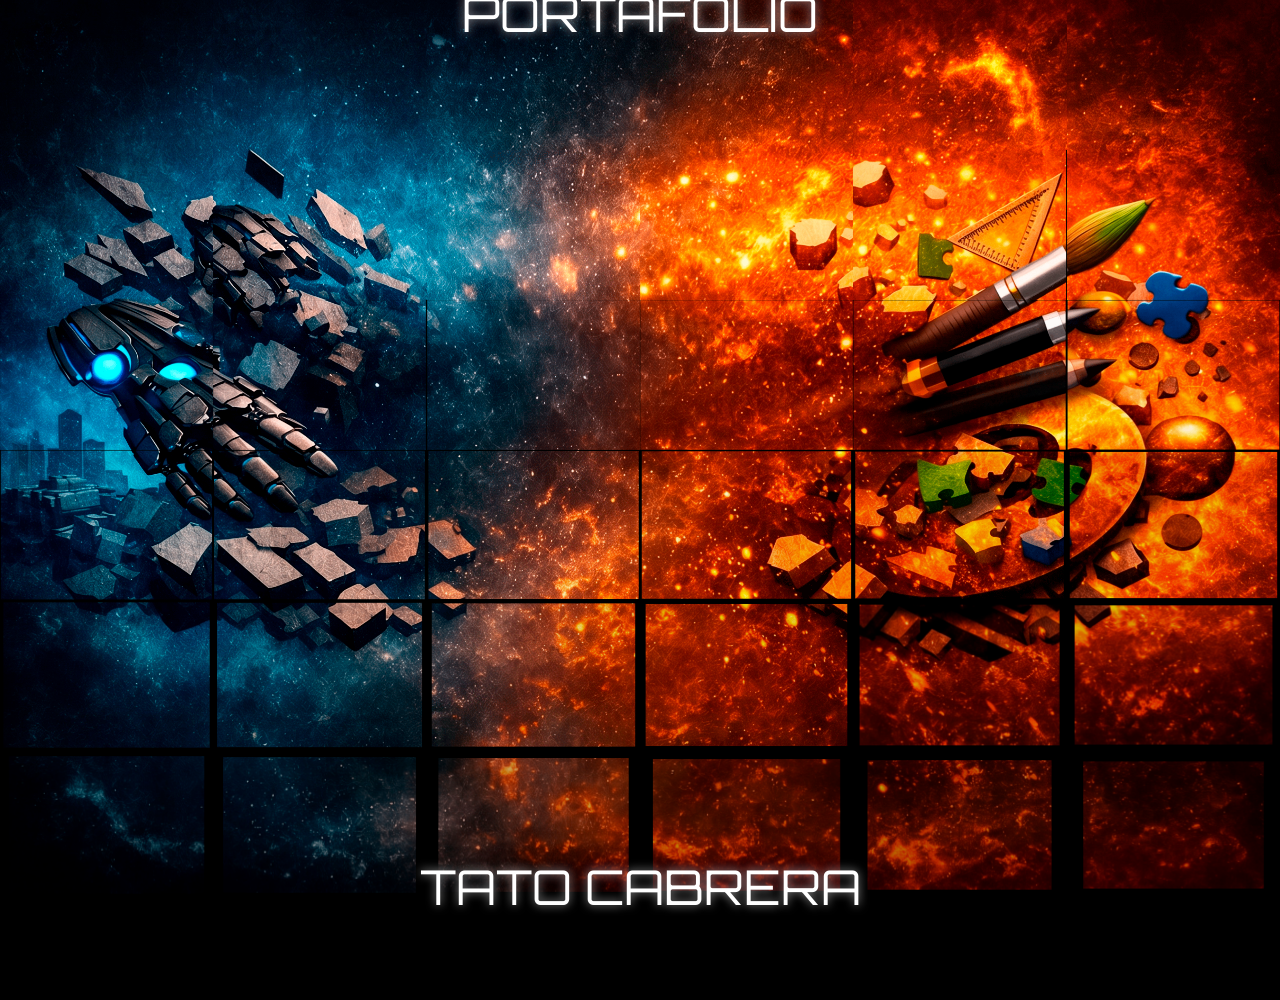
==== commit 2057fa5c: "Habilitado zoom táctil en viewport y ajustes en CSS/JS" ====
--- a/index.html
+++ b/index.html
@@ -61,74 +61,263 @@
         <div class="card"><h3>✏️ Detalle</h3><p>Alta calidad</p></div>
         <div class="card"><h3>🌈 Versatilidad</h3><p>Diferentes estilos</p></div>
       </div>
-     <div class="swiper swiper-ilustraciones">
+    <div class="swiper swiper-ilustraciones">
   <div class="swiper-wrapper">
-    <div class="swiper-slide"><div class="foto-con-texto"><img src="img/ilustraciones/1.png" alt="Rolls Royce Phantom 2004"><div class="info-foto"><span class="nombre">ROLLS ROYCE PHANTOM</span><span class="año">2004</span></div></div></div>
-    <div class="swiper-slide"><div class="foto-con-texto"><img src="img/ilustraciones/2.png" alt="El Canciller de Hierro 2012"><div class="info-foto"><span class="nombre">EL CANCILLER DE HIERRO</span><span class="año">2012</span></div></div></div>
-    <div class="swiper-slide"><div class="foto-con-texto"><img src="img/ilustraciones/3.png" alt="Los Niños del Futuro 2012"><div class="info-foto"><span class="nombre">LOS NIÑOS DEL FUTURO</span><span class="año">2012</span><span class="lugar">TURÍN · ITALIA</span></div></div></div>
-    <div class="swiper-slide"><div class="foto-con-texto"><img src="img/ilustraciones/4.png" alt="Interesadas 2012"><div class="info-foto"><span class="nombre">INTERESADAS</span><span class="año">2012</span><span class="lugar">TURÍN · ITALIA</span></div></div></div>
-    <div class="swiper-slide"><div class="foto-con-texto"><img src="img/ilustraciones/5.png" alt="Sueño Árbol Flotante 20212"><div class="info-foto"><span class="nombre">SUEÑO ÁRBOL FLOTANTE</span><span class="año">20212</span><span class="lugar">TURÍN · ITALIA</span></div></div></div>
-    <div class="swiper-slide"><div class="foto-con-texto"><img src="img/ilustraciones/6.jpg" alt="Sueño Espacio Nacimiento 2012"><div class="info-foto"><span class="nombre">SUEÑO ESPACIO NACIMIENTO</span><span class="año">2012</span><span class="lugar">TURÍN · ITALIA</span></div></div></div>
-    <div class="swiper-slide"><div class="foto-con-texto"><img src="img/ilustraciones/6a.png" alt="El Tren de los Sueños"><div class="info-foto"><span class="nombre">EL TREN DE LOS SUEÑOS</span><span class="año">2012</span><span class="lugar">TURÍN · ITALIA</span></div></div></div>
-    <div class="swiper-slide"><div class="foto-con-texto"><img src="img/ilustraciones/7.png" alt="El Legado de Caín y Abel"><div class="info-foto"><span class="nombre">EL LEGADO DE CAÍN Y ABEL</span><span class="año">2013</span><span class="lugar">TÉCNICA MIXTA</span></div></div></div>
-    <div class="swiper-slide"><div class="foto-con-texto"><img src="img/ilustraciones/8.png" alt="Sticker Jack Sparrow"><div class="info-foto"><span class="nombre">STICKER DE JACK SPARROW</span><span class="año">2023</span><span class="lugar">AZTECRON · MÉXICO</span></div></div></div>
-    <div class="swiper-slide"><div class="foto-con-texto"><img src="img/ilustraciones/9.png" alt="Sticker Jhonny Depp"><div class="info-foto"><span class="nombre">STICKER JHONNY DEPP</span><span class="año">2023</span><span class="lugar">CANAL AZTECRON · MÉXICO</span></div></div></div>
-    <div class="swiper-slide"><div class="foto-con-texto"><img src="img/ilustraciones/10.png" alt="La Alpaca Pirata"><div class="info-foto"><span class="nombre">LA ALPACA PIRATA</span><span class="año">2023</span><span class="lugar">ALPACAS DE JHONNY</span></div></div></div>
-    <div class="swiper-slide"><div class="foto-con-texto"><img src="img/ilustraciones/11.jpg" alt="Castillo de Coral"><div class="info-foto"><span class="nombre">CASTILLO DE CORAL</span><span class="año">2024</span><span class="lugar">ESPAÑA · AEROGRAFÍA</span></div></div></div>
-    <div class="swiper-slide"><div class="foto-con-texto"><img src="img/ilustraciones/12.png" alt="Jhonny Depp Lápiz"><div class="info-foto"><span class="nombre">JHONNY DEPP (LÁPIZ)</span><span class="año">2024</span><span class="lugar">ESPAÑA</span></div></div></div>
-    <div class="swiper-slide"><div class="foto-con-texto"><img src="img/ilustraciones/13.png" alt="Jhonny Depp Sepia"><div class="info-foto"><span class="nombre">JHONNY DEPP (SEPIA)</span><span class="año">2024</span><span class="lugar">ESPAÑA</span></div></div></div>
-    <div class="swiper-slide"><div class="foto-con-texto"><img src="img/ilustraciones/14.jpg" alt="El Hada y el Mago"><div class="info-foto"><span class="nombre">EL HADA Y EL MAGO</span><span class="año">2025</span><span class="lugar">ARGENTINA · DERECHOS RECUPERADOS</span></div></div></div>
-    <div class="swiper-slide"><div class="foto-con-texto"><img src="img/ilustraciones/15.png" alt="La Última Esperanza"><div class="info-foto"><span class="nombre">LA ÚLTIMA ESPERANZA</span><span class="año">2026</span><span class="lugar">ARGENTINA · DERECHOS RECUPERADOS</span></div></div></div>
-  </div>
+    <div class="swiper-slide">
+      <div class="swiper-zoom-container">
+        <img src="img/ilustraciones/1.png" alt="Rolls Royce Phantom 2004">
+      </div>
+      <div class="info-foto">
+        <span class="nombre">ROLLS ROYCE PHANTOM</span>
+        <span class="año">2004</span>
+      </div>
+    </div>
+
+    <div class="swiper-slide">
+      <div class="swiper-zoom-container">
+        <img src="img/ilustraciones/2.png" alt="El Canciller de Hierro 2012">
+      </div>
+      <div class="info-foto">
+        <span class="nombre">EL CANCILLER DE HIERRO</span>
+        <span class="año">2012</span>
+      </div>
+    </div>
+
+    <div class="swiper-slide">
+      <div class="swiper-zoom-container">
+        <img src="img/ilustraciones/3.png" alt="Los Niños del Futuro 2012">
+      </div>
+      <div class="info-foto">
+        <span class="nombre">LOS NIÑOS DEL FUTURO</span>
+        <span class="año">2012</span>
+        <span class="lugar">TURÍN · ITALIA</span>
+      </div>
+    </div>
+
+    <div class="swiper-slide">
+      <div class="swiper-zoom-container">
+        <img src="img/ilustraciones/4.png" alt="Interesadas 2012">
+      </div>
+      <div class="info-foto">
+        <span class="nombre">INTERESADAS</span>
+        <span class="año">2012</span>
+        <span class="lugar">TURÍN · ITALIA</span>
+      </div>
+    </div>
+
+    <div class="swiper-slide">
+      <div class="swiper-zoom-container">
+        <img src="img/ilustraciones/5.png" alt="Sueño Árbol Flotante 20212">
+      </div>
+      <div class="info-foto">
+        <span class="nombre">SUEÑO ÁRBOL FLOTANTE</span>
+        <span class="año">20212</span>
+        <span class="lugar">TURÍN · ITALIA</span>
+      </div>
+    </div>
+
+    <div class="swiper-slide">
+      <div class="swiper-zoom-container">
+        <img src="img/ilustraciones/6.jpg" alt="Sueño Espacio Nacimiento 2012">
+      </div>
+      <div class="info-foto">
+        <span class="nombre">SUEÑO ESPACIO NACIMIENTO</span>
+        <span class="año">2012</span>
+        <span class="lugar">TURÍN · ITALIA</span>
+      </div>
+    </div>
+
+    <div class="swiper-slide">
+      <div class="swiper-zoom-container">
+        <img src="img/ilustraciones/6a.png" alt="El Tren de los Sueños">
+      </div>
+      <div class="info-foto">
+        <span class="nombre">EL TREN DE LOS SUEÑOS</span>
+        <span class="año">2012</span>
+        <span class="lugar">TURÍN · ITALIA</span>
+      </div>
+    </div>
+
+    <div class="swiper-slide">
+      <div class="swiper-zoom-container">
+        <img src="img/ilustraciones/7.png" alt="El Legado de Caín y Abel">
+      </div>
+      <div class="info-foto">
+        <span class="nombre">EL LEGADO DE CAÍN Y ABEL</span>
+        <span class="año">2013</span>
+        <span class="lugar">TÉCNICA MIXTA</span>
+      </div>
+    </div>
+
+    <div class="swiper-slide">
+      <div class="swiper-zoom-container">
+        <img src="img/ilustraciones/8.png" alt="Sticker Jack Sparrow">
+      </div>
+      <div class="info-foto">
+        <span class="nombre">STICKER DE JACK SPARROW</span>
+        <span class="año">2023</span>
+        <span class="lugar">AZTECRON · MÉXICO</span>
+      </div>
+    </div>
+
+    <div class="swiper-slide">
+      <div class="swiper-zoom-container">
+        <img src="img/ilustraciones/9.png" alt="Sticker Jhonny Depp">
+      </div>
+      <div class="info-foto">
+        <span class="nombre">STICKER JHONNY DEPP</span>
+        <span class="año">2023</span>
+        <span class="lugar">CANAL AZTECRON · MÉXICO</span>
+      </div>
+    </div>
+
+    <div class="swiper-slide">
+      <div class="swiper-zoom-container">
+        <img src="img/ilustraciones/10.png" alt="La Alpaca Pirata">
+      </div>
+      <div class="info-foto">
+        <span class="nombre">LA ALPACA PIRATA</span>
+        <span class="año">2023</span>
+        <span class="lugar">ALPACAS DE JHONNY</span>
+      </div>
+    </div>
+
+    <div class="swiper-slide">
+      <div class="swiper-zoom-container">
+        <img src="img/ilustraciones/11.jpg" alt="Castillo de Coral">
+      </div>
+      <div class="info-foto">
+        <span class="nombre">CASTILLO DE CORAL</span>
+        <span class="año">2024</span>
+        <span class="lugar">ESPAÑA · AEROGRAFÍA</span>
+      </div>
+    </div>
+
+    <div class="swiper-slide">
+      <div class="swiper-zoom-container">
+        <img src="img/ilustraciones/12.png" alt="Jhonny Depp Lápiz">
+      </div>
+      <div class="info-foto">
+        <span class="nombre">JHONNY DEPP (LÁPIZ)</span>
+        <span class="año">2024</span>
+        <span class="lugar">ESPAÑA</span>
+      </div>
+    </div>
+
+    <div class="swiper-slide">
+      <div class="swiper-zoom-container">
+        <img src="img/ilustraciones/13.png" alt="Jhonny Depp Sepia">
+      </div>
+      <div class="info-foto">
+        <span class="nombre">JHONNY DEPP (SEPIA)</span>
+        <span class="año">2024</span>
+        <span class="lugar">ESPAÑA</span>
+      </div>
+    </div>
+
+    <div class="swiper-slide">
+      <div class="swiper-zoom-container">
+        <img src="img/ilustraciones/14.jpg" alt="El Hada y el Mago">
+      </div>
+      <div class="info-foto">
+        <span class="nombre">EL HADA Y EL MAGO</span>
+        <span class="año">2025</span>
+        <span class="lugar">ARGENTINA · DERECHOS RECUPERADOS</span>
+      </div>
+    </div>
+
+    <div class="swiper-slide">
+      <div class="swiper-zoom-container">
+        <img src="img/ilustraciones/15.png" alt="La Última Esperanza">
+      </div>
+      <div class="info-foto">
+        <span class="nombre">LA ÚLTIMA ESPERANZA</span>
+        <span class="año">2026</span>
+        <span class="lugar">ARGENTINA · DERECHOS RECUPERADOS</span>
+      </div>
+    </div>
+  </div>
+
   <div class="swiper-pagination"></div>
   <div class="swiper-button-prev"></div>
   <div class="swiper-button-next"></div>
 </div>
 
+
     <!-- RENDERS 3D -->
-    <div class="seccion-carrusel" id="seccion-renders">
-      <h2 class="titulo-seccion">RENDERS 3D</h2>
-      <div class="caracteristicas">
-        <div class="card"><h3>✨ Realismo</h3><p>Texturas y luces</p></div>
-        <div class="card"><h3>🔧 Modelado</h3><p>Precisión en detalles</p></div>
-        <div class="card"><h3>🎬 Animación</h3><p>Movimiento y vida</p></div>
-      </div>
-      <div class="swiper swiper-renders">
-        <div class="swiper-wrapper">
-          <div class="swiper-slide"><div class="foto-con-texto"><img src="img/renders/16.png" alt="Lamborghini vista general"><div class="info-foto"><span class="nombre">LAMBORGHINI · VISTA GENERAL</span><span class="año">2007</span></div></div></div>
-          <div class="swiper-slide"><div class="foto-con-texto"><img src="img/renders/17.png" alt="Lamborghini llanta diagonal"><div class="info-foto"><span class="nombre">LAMBORGHINI · LLANTA DIAGONAL</span><span class="año">2007</span></div></div></div>
-          <div class="swiper-slide"><div class="foto-con-texto"><img src="img/renders/18.png" alt="Lamborghini llanta posterior"><div class="info-foto"><span class="nombre">LAMBORGHINI · LLANTA POSTERIOR</span><span class="año">2007</span></div></div></div>
-          <div class="swiper-slide"><div class="foto-con-texto"><img src="img/renders/19.png" alt="Lamborghini llanta frontal"><div class="info-foto"><span class="nombre">LAMBORGHINI · LLANTA FRONTAL</span><span class="año">2007</span></div></div></div>
-          <div class="swiper-slide"><div class="foto-con-texto"><img src="img/renders/20.png" alt="Lamborghini frontal puertas abiertas"><div class="info-foto"><span class="nombre">LAMBORGHINI · VISTA FRONTAL · PUERTAS ABIERTAS</span><span class="año">2007</span></div></div></div>
-          <div class="swiper-slide"><div class="foto-con-texto"><img src="img/renders/21.png" alt="Lamborghini vista diagonal"><div class="info-foto"><span class="nombre">LAMBORGHINI · VISTA DIAGONAL</span><span class="año">2007</span></div></div></div>
-          <div class="swiper-slide"><div class="foto-con-texto"><img src="img/renders/22.png" alt="Lamborghini vista posterior"><div class="info-foto"><span class="nombre">LAMBORGHINI · VISTA POSTERIOR</span><span class="año">2007</span></div></div></div>
-          <div class="swiper-slide"><div class="foto-con-texto"><img src="img/renders/23.png" alt="Lamborghini vista lateral"><div class="info-foto"><span class="nombre">LAMBORGHINI · VISTA LATERAL</span><span class="año">2007</span></div></div></div>
-          <div class="swiper-slide"><div class="foto-con-texto"><img src="img/renders/23a.png" alt="Casas de Cota"><div class="info-foto"><span class="nombre">CASAS DE COTA</span><span class="año">2010</span></div></div></div>
-          <div class="swiper-slide"><div class="foto-con-texto"><img src="img/renders/24.png" alt="Resorts opcion 1"><div class="info-foto"><span class="nombre">RESORTS · OPCIÓN 1</span><span class="año">2011</span><span class="lugar">VILLAVICENCIO / CALI</span></div></div></div>
-          <div class="swiper-slide"><div class="foto-con-texto"><img src="img/renders/25.png" alt="Resorts opcion 2"><div class="info-foto"><span class="nombre">RESORTS · OPCIÓN 2</span><span class="año">2011</span><span class="lugar">VILLAVICENCIO / CALI</span></div></div></div>
-          <div class="swiper-slide"><div class="foto-con-texto"><img src="img/renders/26.png" alt="Yakey frontal abierto"><div class="info-foto"><span class="nombre">YAKEY · VISTA FRONTAL ABIERTO</span><span class="año">2012</span></div></div></div>
-          <div class="swiper-slide"><div class="foto-con-texto"><img src="img/renders/27.png" alt="Yakey vista lateral"><div class="info-foto"><span class="nombre">YAKEY · VISTA LATERAL</span><span class="año">2012</span></div></div></div>
-          <div class="swiper-slide"><div class="foto-con-texto"><img src="img/renders/28.png" alt="Yakey diagonal posterior"><div class="info-foto"><span class="nombre">YAKEY · VISTA DIAGONAL POSTERIOR</span><span class="año">2012</span></div></div></div>
-          <div class="swiper-slide"><div class="foto-con-texto"><img src="img/renders/29.png" alt="Yakey perspectiva posterior derecha"><div class="info-foto"><span class="nombre">YAKEY · PERSPECTIVA POSTERIOR DERECHA</span><span class="año">2012</span></div></div></div>
-          <div class="swiper-slide"><div class="foto-con-texto"><img src="img/renders/30.png" alt="Yakey lateral derecha"><div class="info-foto"><span class="nombre">YAKEY · VISTA LATERAL DERECHA</span><span class="año">2012</span></div></div></div>
-          <div class="swiper-slide"><div class="foto-con-texto"><img src="img/renders/31.png" alt="Casa Brasil sala de estar"><div class="info-foto"><span class="nombre">CASA BRASIL · SALA DE ESTAR</span><span class="año">2026</span></div></div></div>
-          <div class="swiper-slide"><div class="foto-con-texto"><img src="img/renders/32.png" alt="Casa Brasil mesa sala"><div class="info-foto"><span class="nombre">CASA BRASIL · MESA SALA DE ESTAR</span><span class="año">2026</span></div></div></div>
-          <div class="swiper-slide"><div class="foto-con-texto"><img src="img/renders/33.png" alt="Casa Brasil mueble L"><div class="info-foto"><span class="nombre">CASA BRASIL · MUEBLE EN L</span><span class="año">2026</span></div></div></div>
-          <div class="swiper-slide"><div class="foto-con-texto"><img src="img/renders/34.png" alt="Casa Brasil comedor"><div class="info-foto"><span class="nombre">CASA BRASIL · COMEDOR Y PATIO</span></div></div></div>
-          <div class="swiper-slide"><div class="foto-con-texto"><img src="img/renders/35.png" alt="Casa Brasil cocina"><div class="info-foto"><span class="nombre">CASA BRASIL · COCINA INTEGRAL PREMIUM</span></div></div></div>
-          <div class="swiper-slide"><div class="foto-con-texto"><img src="img/renders/36.png" alt="Casa Brasil barra"><div class="info-foto"><span class="nombre">CASA BRASIL · BARRA COCINA</span></div></div></div>
-          <div class="swiper-slide"><div class="foto-con-texto"><img src="img/renders/37.jpg" alt="Sala noruega general"><div class="info-foto"><span class="nombre">SALA NORUEGA · VISTA GENERAL</span><span class="año">2026</span></div></div></div>
-          <div class="swiper-slide"><div class="foto-con-texto"><img src="img/renders/38.jpg" alt="Sala noruega estante"><div class="info-foto"><span class="nombre">SALA NORUEGA · ESTANTE NORUEGO Y TV</span><span class="año">2026</span></div></div></div>
-          <div class="swiper-slide"><div class="foto-con-texto"><img src="img/renders/39.jpg" alt="Sala noruega diagonal"><div class="info-foto"><span class="nombre">SALA NORUEGA · VISTA DIAGONAL DERECHA</span><span class="año">2026</span></div></div></div>
-          <div class="swiper-slide"><div class="foto-con-texto"><img src="img/renders/40.jpg" alt="Sala noruega ventana"><div class="info-foto"><span class="nombre">SALA NORUEGA · VISTA VENTANA FRONTAL</span><span class="año">2026</span></div></div></div>
-        </div>
-        <div class="swiper-pagination"></div>
-        <div class="swiper-button-prev"></div>
-        <div class="swiper-button-next"></div>
-      </div>
-    </div>
-
-    <!-- LOGOS -->
+<div class="seccion-carrusel" id="seccion-renders">
+  <h2 class="titulo-seccion">RENDERS 3D</h2>
+  <div class="caracteristicas">
+    <div class="card"><h3>✨ Realismo</h3><p>Texturas y luces</p></div>
+    <div class="card"><h3>🔧 Modelado</h3><p>Precisión en detalles</p></div>
+    <div class="card"><h3>🎬 Animación</h3><p>Movimiento y vida</p></div>
+  </div>
+
+  <div class="swiper swiper-renders">
+    <div class="swiper-wrapper">
+
+      <div class="swiper-slide">
+        <div class="swiper-zoom-container">
+          <img src="img/renders/16.png" alt="Lamborghini vista general">
+        </div>
+        <div class="info-foto">
+          <span class="nombre">LAMBORGHINI · VISTA GENERAL</span>
+          <span class="año">2007</span>
+        </div>
+      </div>
+
+      <div class="swiper-slide">
+        <div class="swiper-zoom-container">
+          <img src="img/renders/17.png" alt="Lamborghini llanta diagonal">
+        </div>
+        <div class="info-foto">
+          <span class="nombre">LAMBORGHINI · LLANTA DIAGONAL</span>
+          <span class="año">2007</span>
+        </div>
+      </div>
+
+      <div class="swiper-slide">
+        <div class="swiper-zoom-container">
+          <img src="img/renders/18.png" alt="Lamborghini llanta posterior">
+        </div>
+        <div class="info-foto">
+          <span class="nombre">LAMBORGHINI · LLANTA POSTERIOR</span>
+          <span class="año">2007</span>
+        </div>
+      </div>
+
+      <div class="swiper-slide">
+        <div class="swiper-zoom-container">
+          <img src="img/renders/19.png" alt="Lamborghini llanta frontal">
+        </div>
+        <div class="info-foto">
+          <span class="nombre">LAMBORGHINI · LLANTA FRONTAL</span>
+          <span class="año">2007</span>
+        </div>
+      </div>
+
+      <!-- ... repite la misma estructura para cada imagen ... -->
+
+      <div class="swiper-slide">
+        <div class="swiper-zoom-container">
+          <img src="img/renders/40.jpg" alt="Sala noruega ventana">
+        </div>
+        <div class="info-foto">
+          <span class="nombre">SALA NORUEGA · VISTA VENTANA FRONTAL</span>
+          <span class="año">2026</span>
+        </div>
+      </div>
+
+    </div>
+
+    <div class="swiper-pagination"></div>
+    <div class="swiper-button-prev"></div>
+    <div class="swiper-button-next"></div>
+  </div>
+</div>
+
+
+   <!-- LOGOS -->
 <div class="seccion-carrusel" id="seccion-logos">
   <h2 class="titulo-seccion">LOGOS</h2>
   <div class="caracteristicas">
@@ -136,68 +325,174 @@
     <div class="card"><h3>📐 Minimalismo</h3><p>Diseño limpio</p></div>
     <div class="card"><h3>🔄 Versatilidad</h3><p>Adaptable</p></div>
   </div>
+
   <div class="swiper swiper-logos">
     <div class="swiper-wrapper">
-      <div class="swiper-slide"><div class="foto-con-texto"><img src="img/logos/41.jpg" alt="Meridium branding 2004"><div class="info-foto"><span class="nombre">MERIDIUM</span><span class="año">2004</span><span class="lugar">SATELITAL · LOGO · SLOGAN · PAPELERÍA · BROCHURE</span></div></div></div>
-      <div class="swiper-slide"><div class="foto-con-texto"><img src="img/logos/42.jpg" alt="Premium Coffee 2006"><div class="info-foto"><span class="nombre">PREMIUM COFFEE</span><span class="año">2006</span><span class="lugar">IMAGEN CORPORATIVA</span></div></div></div>
-      <div class="swiper-slide"><div class="foto-con-texto"><img src="img/logos/43.jpg" alt="Cafeto Coffee 2006"><div class="info-foto"><span class="nombre">CAFETO COFFEE</span><span class="año">2006</span><span class="lugar">DISEÑO IMAGEN CORPORATIVA</span></div></div></div>
-      <div class="swiper-slide"><div class="foto-con-texto"><img src="img/logos/44.png" alt="Ferzion Systems 2007"><div class="info-foto"><span class="nombre">FERZION SYSTEMS</span><span class="año">2007</span><span class="lugar">DISEÑO IMAGEN CORPORATIVA</span></div></div></div>
-      <div class="swiper-slide"><div class="foto-con-texto"><img src="img/logos/45.jpg" alt="Eci Humana 2010"><div class="info-foto"><span class="nombre">ECI HUMANA</span><span class="año">2010</span><span class="lugar">DISEÑO IMAGEN Y CAMPAÑA</span></div></div></div>
-      <div class="swiper-slide"><div class="foto-con-texto"><img src="img/logos/46.jpg" alt="El Nevado opcion 1 2018"><div class="info-foto"><span class="nombre">EL NEVADO · OPCIÓN 1</span><span class="año">2018</span><span class="lugar">IMAGEN CORPORATIVA · SLOGAN</span></div></div></div>
-      <div class="swiper-slide"><div class="foto-con-texto"><img src="img/logos/47.png" alt="El Nevado opcion 2 2018"><div class="info-foto"><span class="nombre">EL NEVADO · OPCIÓN 2</span><span class="año">2018</span><span class="lugar">DISEÑO IMAGEN CORPORATIVA · SLOGAN</span></div></div></div>
-      <div class="swiper-slide"><div class="foto-con-texto"><img src="img/logos/48.png" alt="Axion Systems 2026"><div class="info-foto"><span class="nombre">AXION SYSTEMS</span><span class="año">2026</span><span class="lugar">DISEÑO IMAGEN CORPORATIVA</span></div></div></div>
-      <div class="swiper-slide"><div class="foto-con-texto"><img src="img/logos/49.png" alt="El Bodegon de la Bascula opcion 1 2026"><div class="info-foto"><span class="nombre">EL BODEGÓN DE LA BÁSCULA · OPCIÓN 1</span><span class="año">2026</span><span class="lugar">DISEÑO IMAGEN CORPORATIVA</span></div></div></div>
-      <div class="swiper-slide"><div class="foto-con-texto"><img src="img/logos/50.png" alt="El Bodegon de la Bascula opcion 2 2026"><div class="info-foto"><span class="nombre">EL BODEGÓN DE LA BÁSCULA · OPCIÓN 2</span><span class="año">2026</span><span class="lugar">DISEÑO IMAGEN CORPORATIVA</span></div></div></div>
-      <div class="swiper-slide"><div class="foto-con-texto"><img src="img/logos/51.png" alt="TC Design 3D 2026"><div class="info-foto"><span class="nombre">TC DESIGN 3D</span><span class="año">2026</span><span class="lugar">DISEÑO IMAGEN CORPORATIVA · SLOGAN</span></div></div></div>
-      <div class="swiper-slide"><div class="foto-con-texto"><img src="img/logos/52.png" alt="Ferzion Systems rediseño 2026"><div class="info-foto"><span class="nombre">FERZION SYSTEMS</span><span class="año">2026</span><span class="lugar">ARCHIVO PERDIDO · REDISEÑADO DESDE CERO</span></div></div></div>
-    </div>
+
+      <div class="swiper-slide">
+        <div class="swiper-zoom-container">
+          <img src="img/logos/41.jpg" alt="Meridium branding 2004">
+        </div>
+        <div class="info-foto">
+          <span class="nombre">MERIDIUM</span>
+          <span class="año">2004</span>
+          <span class="lugar">SATELITAL · LOGO · SLOGAN · PAPELERÍA · BROCHURE</span>
+        </div>
+      </div>
+
+      <div class="swiper-slide">
+        <div class="swiper-zoom-container">
+          <img src="img/logos/42.jpg" alt="Premium Coffee 2006">
+        </div>
+        <div class="info-foto">
+          <span class="nombre">PREMIUM COFFEE</span>
+          <span class="año">2006</span>
+          <span class="lugar">IMAGEN CORPORATIVA</span>
+        </div>
+      </div>
+
+      <div class="swiper-slide">
+        <div class="swiper-zoom-container">
+          <img src="img/logos/43.jpg" alt="Cafeto Coffee 2006">
+        </div>
+        <div class="info-foto">
+          <span class="nombre">CAFETO COFFEE</span>
+          <span class="año">2006</span>
+          <span class="lugar">DISEÑO IMAGEN CORPORATIVA</span>
+        </div>
+      </div>
+
+      <div class="swiper-slide">
+        <div class="swiper-zoom-container">
+          <img src="img/logos/44.png" alt="Ferzion Systems 2007">
+        </div>
+        <div class="info-foto">
+          <span class="nombre">FERZION SYSTEMS</span>
+          <span class="año">2007</span>
+          <span class="lugar">DISEÑO IMAGEN CORPORATIVA</span>
+        </div>
+      </div>
+
+      <!-- ... repite la misma estructura para cada logo ... -->
+
+      <div class="swiper-slide">
+        <div class="swiper-zoom-container">
+          <img src="img/logos/52.png" alt="Ferzion Systems rediseño 2026">
+        </div>
+        <div class="info-foto">
+          <span class="nombre">FERZION SYSTEMS</span>
+          <span class="año">2026</span>
+          <span class="lugar">ARCHIVO PERDIDO · REDISEÑADO DESDE CERO</span>
+        </div>
+      </div>
+
+    </div>
+
     <div class="swiper-pagination"></div>
     <div class="swiper-button-prev"></div>
     <div class="swiper-button-next"></div>
   </div>
 </div> <!-- cierre de la sección LOGOS -->
 
+
 <!-- IMPRESOS -->
-    <div class="seccion-carrusel" id="seccion-impresos">
-      <h2 class="titulo-seccion">IMPRESOS</h2>
-      <div class="caracteristicas">
-        <div class="card"><h3>🖨️ Calidad</h3><p>Acabados profesionales</p></div>
-        <div class="card"><h3>🎨 Personalización</h3><p>Tamaños y materiales</p></div>
-        <div class="card"><h3>⚡ Rapidez</h3><p>Entregas puntuales</p></div>
-      </div>
-      <div class="swiper swiper-impresos">
-        <div class="swiper-wrapper">
-          <div class="swiper-slide"><div class="foto-con-texto"><img src="img/impresos/53.png" alt="Meridium libreta 2004"><div class="info-foto"><span class="nombre">MERIDIUM</span><span class="año">2004</span><span class="lugar">LIBRETA · EXCLUSIVA OFICINA</span></div></div></div>
-          <div class="swiper-slide"><div class="foto-con-texto"><img src="img/impresos/54.png" alt="Meridium hoja membretada 2004"><div class="info-foto"><span class="nombre">MERIDIUM</span><span class="año">2004</span><span class="lugar">HOJA MEMBRETADA · TAMAÑO CARTA · PAPELERÍA CORPORATIVA</span></div></div></div>
-          <div class="swiper-slide"><div class="foto-con-texto"><img src="img/impresos/55.png" alt="Meridium kit corporativo 2004"><div class="info-foto"><span class="nombre">MERIDIUM</span><span class="año">2004</span><span class="lugar">KIT CORPORATIVO · PAPELERÍA · BRANDING · MANUAL</span></div></div></div>
-          <div class="swiper-slide"><div class="foto-con-texto"><img src="img/impresos/56.png" alt="Afiche Tercer Festival del Agua 2004"><div class="info-foto"><span class="nombre">TERCER FESTIVAL DEL AGUA</span><span class="año">2004</span><span class="lugar">AFICHE · AVALADO POR ACUEDUCTO DE BOGOTÁ · CAMPAÑA "BOGOTÁ SIN INDIFERENCIA"</span></div></div></div>
-          <div class="swiper-slide"><div class="foto-con-texto"><img src="img/impresos/57.png" alt="Escarapela Acueducto Bogotá 2004"><div class="info-foto"><span class="nombre">ESCARAPELA · ACUEDUCTO DE BOGOTÁ</span><span class="año">2004</span><span class="lugar">CAMPAÑA "BOGOTÁ SIN INDIFERENCIA" · CUIDADO DEL AGUA</span></div></div></div>
-          <div class="swiper-slide"><div class="foto-con-texto"><img src="img/impresos/58.png" alt="Libreta Festival del Agua portada 2004"><div class="info-foto"><span class="nombre">LIBRETA · DISEÑO PORTADA</span><span class="año">2004</span><span class="lugar">TERCER FESTIVAL DEL AGUA · ACUEDUCTO DE BOGOTÁ</span></div></div></div>
-          <div class="swiper-slide"><div class="foto-con-texto"><img src="img/impresos/59.png" alt="Libreta Festival del Agua posterior 2004"><div class="info-foto"><span class="nombre">LIBRETA · DISEÑO POSTERIOR</span><span class="año">2004</span><span class="lugar">TERCER FESTIVAL DEL AGUA · ACUEDUCTO DE BOGOTÁ</span></div></div></div>
-          <div class="swiper-slide"><div class="foto-con-texto"><img src="img/impresos/59a.png" alt="Libreta Festival del Agua diseño impreso completo 2004"><div class="info-foto"><span class="nombre">LIBRETA · DISEÑO IMPRESO COMPLETA</span><span class="año">2004</span><span class="lugar">PORTADA + POSTERIOR · ACUEDUCTO DE BOGOTÁ · CUIDADO DEL AGUA</span></div></div></div>
-          <div class="swiper-slide"><div class="foto-con-texto"><img src="img/impresos/60.jpg" alt="Punto E carpeta institucional 2004"><div class="info-foto"><span class="nombre">PUNTO · E</span><span class="año">2004</span><span class="lugar">DESARROLLO DE CARPETA INSTITUCIONAL · ARTE FINAL · PRODUCCIÓN · IMPRESIÓN</span></div></div></div>
-          <div class="swiper-slide"><div class="foto-con-texto"><img src="img/impresos/61.png" alt="Punto E plegable 1 2004"><div class="info-foto"><span class="nombre">PUNTO · E</span><span class="año">2004</span><span class="lugar">DISEÑO PLEGABLE · PIEZA 1</span></div></div></div>
-          <div class="swiper-slide"><div class="foto-con-texto"><img src="img/impresos/62.png" alt="Punto E plegable 2 2004"><div class="info-foto"><span class="nombre">PUNTO · E</span><span class="año">2004</span><span class="lugar">DISEÑO PLEGABLE · PIEZA 2</span></div></div></div>
-          <div class="swiper-slide"><div class="foto-con-texto"><img src="img/impresos/63.png" alt="Punto E plegable 3 2004"><div class="info-foto"><span class="nombre">PUNTO · E</span><span class="año">2004</span><span class="lugar">DISEÑO PLEGABLE · PIEZA 3</span></div></div></div>
-          <div class="swiper-slide"><div class="foto-con-texto"><img src="img/impresos/64.png" alt="Punto E plegable 4 2004"><div class="info-foto"><span class="nombre">PUNTO · E</span><span class="año">2004</span><span class="lugar">DISEÑO PLEGABLE · PIEZA 4</span></div></div></div>
-          <div class="swiper-slide"><div class="foto-con-texto"><img src="img/impresos/65.png" alt="Expo Anime pancarta 2007"><div class="info-foto"><span class="nombre">EXPO ANIME · PANCARTA</span><span class="año">2007</span><span class="lugar">DISEÑO 1 · FORMATO MEDIANO</span></div></div></div>
-          <div class="swiper-slide"><div class="foto-con-texto"><img src="img/impresos/66.png" alt="Expo Anime gran formato 2007"><div class="info-foto"><span class="nombre">EXPO ANIME · GRAN FORMATO</span><span class="año">2007</span><span class="lugar">REDIBUJO DE PERSONAJES · FIDELIDAD A LA SERIE · DISEÑO 2 · PIEZA 3×2 M · INSTALACIÓN CON TARIMA · ILUMINACIÓN ESCÉNICA · EVENTO</span></div></div></div>
-          <div class="swiper-slide"><div class="foto-con-texto"><img src="img/impresos/67.png" alt="Dalponte plegable 1 Copa Elite Universitaria Futsal 2009"><div class="info-foto"><span class="nombre">DALPONTE</span><span class="año">2009</span><span class="lugar">PLEGABLE · COPA ELITE UNIVERSITARIA FUTSAL · PIEZA 1</span></div></div></div>
-          <div class="swiper-slide"><div class="foto-con-texto"><img src="img/impresos/68.png" alt="Dalponte plegable 2 Copa Elite Universitaria Futsal 2009"><div class="info-foto"><span class="nombre">DALPONTE</span><span class="año">2009</span><span class="lugar">PLEGABLE · COPA ELITE UNIVERSITARIA FUTSAL · PIEZA 2</span></div></div></div>
-          <div class="swiper-slide"><div class="foto-con-texto"><img src="img/impresos/69.png" alt="Dalponte plegable 3 Copa Elite Universitaria Futsal 2009"><div class="info-foto"><span class="nombre">DALPONTE</span><span class="año">2009</span><span class="lugar">PLEGABLE · COPA ELITE UNIVERSITARIA FUTSAL · PIEZA 3</span></div></div></div>
-          <div class="swiper-slide"><div class="foto-con-texto"><img src="img/impresos/70.png" alt="Dalponte plegable 4 Copa Elite Universitaria Futsal 2009"><div class="info-foto"><span class="nombre">DALPONTE</span><span class="año">2009</span><span class="lugar">PLEGABLE · COPA ELITE UNIVERSITARIA FUTSAL · PIEZA 4</span></div></div></div>
-          <div class="swiper-slide"><div class="foto-con-texto"><img src="img/impresos/71.png" alt="Dalponte plegable 5 Copa Elite Universitaria Futsal 2009"><div class="info-foto"><span class="nombre">DALPONTE</span><span class="año">2009</span><span class="lugar">PLEGABLE · COPA ELITE UNIVERSITARIA FUTSAL · PIEZA 5</span></div></div></div>
-          <div class="swiper-slide"><div class="foto-con-texto"><img src="img/impresos/72.png" alt="Cojín ilustración aplicada España"><div class="info-foto"><span class="nombre">COJÍN · PRODUCTO TEXTIL</span><span class="año">2024</span><span class="lugar">ARTE APLICADO · MERCHANDISING · ESPAÑA</span></div></div></div>
-          <div class="swiper-slide"><div class="foto-con-texto"><img src="img/impresos/73.png" alt="TC Design 3D carpeta 2026"><div class="info-foto"><span class="nombre">TC DESIGN 3D</span><span class="año">2026</span><span class="lugar">LOGO · SLOGAN · CARPETA</span></div></div></div>
-          <div class="swiper-slide"><div class="foto-con-texto"><img src="img/impresos/74.png" alt="TC Design 3D tarjeta de presentación 2026"><div class="info-foto"><span class="nombre">TC DESIGN 3D</span><span class="año">2026</span><span class="lugar">TARJETA DE PRESENTACIÓN</span></div></div></div>
-        </div>
-        <div class="swiper-pagination"></div>
-        <div class="swiper-button-prev"></div>
-        <div class="swiper-button-next"></div>
-      </div>
-    </div>
-
-  </div>
+<div class="seccion-carrusel" id="seccion-impresos">
+  <h2 class="titulo-seccion">IMPRESOS</h2>
+  <div class="caracteristicas">
+    <div class="card"><h3>🖨️ Calidad</h3><p>Acabados profesionales</p></div>
+    <div class="card"><h3>🎨 Personalización</h3><p>Tamaños y materiales</p></div>
+    <div class="card"><h3>⚡ Rapidez</h3><p>Entregas puntuales</p></div>
+  </div>
+
+  <div class="swiper swiper-impresos">
+    <div class="swiper-wrapper">
+
+      <div class="swiper-slide">
+        <div class="swiper-zoom-container">
+          <img src="img/impresos/53.png" alt="Meridium libreta 2004">
+        </div>
+        <div class="info-foto">
+          <span class="nombre">MERIDIUM</span><span class="año">2004</span><span class="lugar">LIBRETA · EXCLUSIVA OFICINA</span>
+        </div>
+      </div>
+
+      <div class="swiper-slide">
+        <div class="swiper-zoom-container">
+          <img src="img/impresos/54.png" alt="Meridium hoja membretada 2004">
+        </div>
+        <div class="info-foto">
+          <span class="nombre">MERIDIUM</span><span class="año">2004</span><span class="lugar">HOJA MEMBRETADA · TAMAÑO CARTA · PAPELERÍA CORPORATIVA</span>
+        </div>
+      </div>
+
+      <div class="swiper-slide">
+        <div class="swiper-zoom-container">
+          <img src="img/impresos/55.png" alt="Meridium kit corporativo 2004">
+        </div>
+        <div class="info-foto">
+          <span class="nombre">MERIDIUM</span><span class="año">2004</span><span class="lugar">KIT CORPORATIVO · PAPELERÍA · BRANDING · MANUAL</span>
+        </div>
+      </div>
+
+      <div class="swiper-slide">
+        <div class="swiper-zoom-container">
+          <img src="img/impresos/56.png" alt="Afiche Tercer Festival del Agua 2004">
+        </div>
+        <div class="info-foto">
+          <span class="nombre">TERCER FESTIVAL DEL AGUA</span><span class="año">2004</span><span class="lugar">AFICHE · AVALADO POR ACUEDUCTO DE BOGOTÁ · CAMPAÑA "BOGOTÁ SIN INDIFERENCIA"</span>
+        </div>
+      </div>
+
+      <!-- … todas las demás imágenes siguen con la misma estructura … -->
+
+      <div class="swiper-slide">
+        <div class="swiper-zoom-container">
+          <img src="img/impresos/74.png" alt="TC Design 3D tarjeta de presentación 2026">
+        </div>
+        <div class="info-foto">
+          <span class="nombre">TC DESIGN 3D</span><span class="año">2026</span><span class="lugar">TARJETA DE PRESENTACIÓN</span>
+        </div>
+      </div>
+
+    </div>
+
+    <div class="swiper-pagination"></div>
+    <div class="swiper-button-prev"></div>
+    <div class="swiper-button-next"></div>
+  </div>
+</div>
+
+<script>
+  const swiperIlustraciones = new Swiper('.swiper-ilustraciones', {
+    loop: true,
+    zoom: true,
+    pagination: { el: '.swiper-pagination', clickable: true },
+    navigation: { nextEl: '.swiper-button-next', prevEl: '.swiper-button-prev' },
+  });
+
+  const swiperRenders = new Swiper('.swiper-renders', {
+    loop: true,
+    zoom: true,
+    pagination: { el: '.swiper-pagination', clickable: true },
+    navigation: { nextEl: '.swiper-button-next', prevEl: '.swiper-button-prev' },
+  });
+
+  const swiperLogos = new Swiper('.swiper-logos', {
+    loop: true,
+    zoom: true,
+    pagination: { el: '.swiper-pagination', clickable: true },
+    navigation: { nextEl: '.swiper-button-next', prevEl: '.swiper-button-prev' },
+  });
+
+  const swiperImpresos = new Swiper('.swiper-impresos', {
+    loop: true,
+    zoom: true,
+    pagination: { el: '.swiper-pagination', clickable: true },
+    navigation: { nextEl: '.swiper-button-next', prevEl: '.swiper-button-prev' },
+  });
+</script>
+
+
 
 <!-- Scripts externos -->
 <script src="https://unpkg.com/swiper/swiper-bundle.min.js"></script>
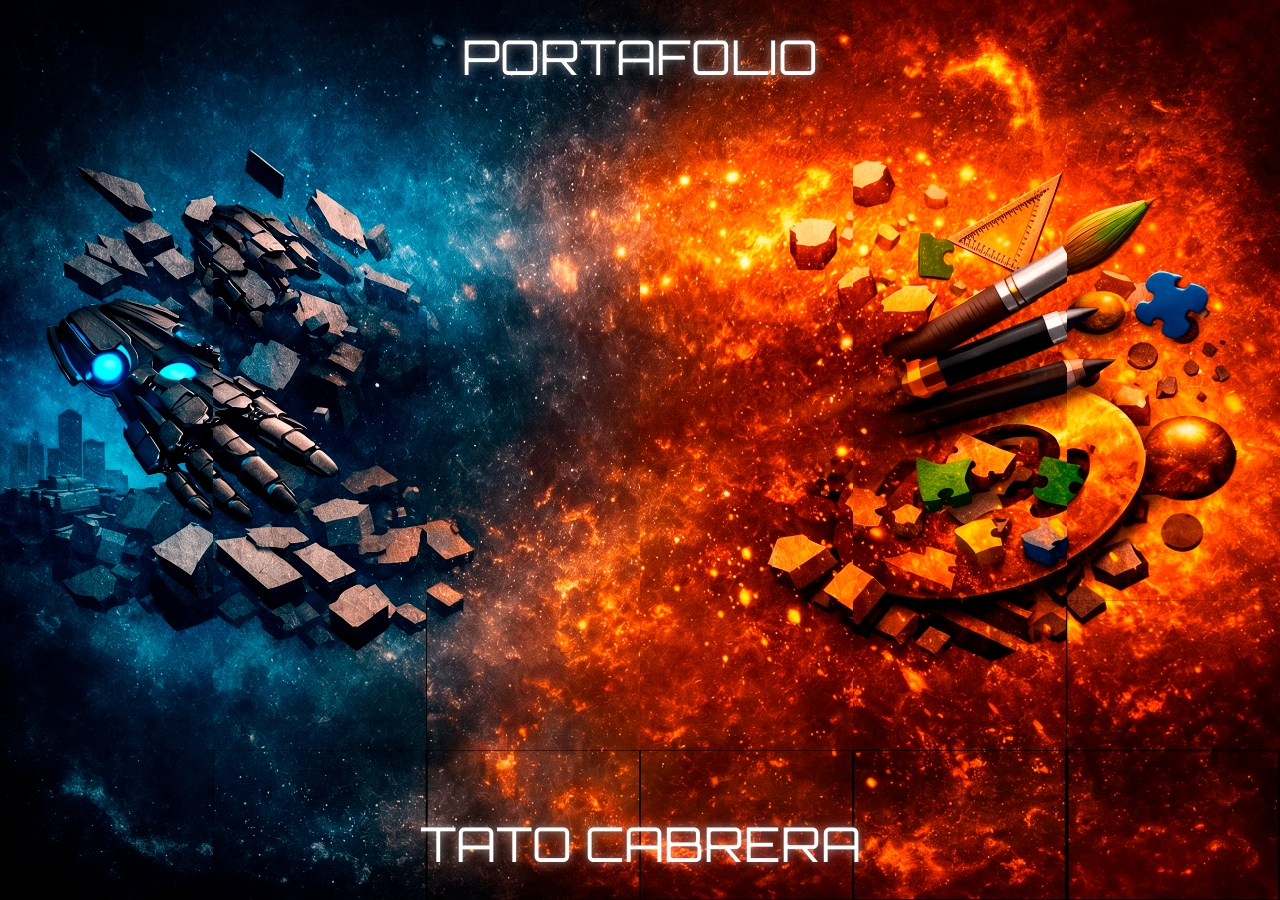
==== commit 7723f642: "Actualización index con zoom en carrusel y ajustes CSS/JS" ====
--- a/index.html
+++ b/index.html
@@ -61,263 +61,74 @@
         <div class="card"><h3>✏️ Detalle</h3><p>Alta calidad</p></div>
         <div class="card"><h3>🌈 Versatilidad</h3><p>Diferentes estilos</p></div>
       </div>
-    <div class="swiper swiper-ilustraciones">
+     <div class="swiper swiper-ilustraciones">
   <div class="swiper-wrapper">
-    <div class="swiper-slide">
-      <div class="swiper-zoom-container">
-        <img src="img/ilustraciones/1.png" alt="Rolls Royce Phantom 2004">
-      </div>
-      <div class="info-foto">
-        <span class="nombre">ROLLS ROYCE PHANTOM</span>
-        <span class="año">2004</span>
-      </div>
-    </div>
-
-    <div class="swiper-slide">
-      <div class="swiper-zoom-container">
-        <img src="img/ilustraciones/2.png" alt="El Canciller de Hierro 2012">
-      </div>
-      <div class="info-foto">
-        <span class="nombre">EL CANCILLER DE HIERRO</span>
-        <span class="año">2012</span>
-      </div>
-    </div>
-
-    <div class="swiper-slide">
-      <div class="swiper-zoom-container">
-        <img src="img/ilustraciones/3.png" alt="Los Niños del Futuro 2012">
-      </div>
-      <div class="info-foto">
-        <span class="nombre">LOS NIÑOS DEL FUTURO</span>
-        <span class="año">2012</span>
-        <span class="lugar">TURÍN · ITALIA</span>
-      </div>
-    </div>
-
-    <div class="swiper-slide">
-      <div class="swiper-zoom-container">
-        <img src="img/ilustraciones/4.png" alt="Interesadas 2012">
-      </div>
-      <div class="info-foto">
-        <span class="nombre">INTERESADAS</span>
-        <span class="año">2012</span>
-        <span class="lugar">TURÍN · ITALIA</span>
-      </div>
-    </div>
-
-    <div class="swiper-slide">
-      <div class="swiper-zoom-container">
-        <img src="img/ilustraciones/5.png" alt="Sueño Árbol Flotante 20212">
-      </div>
-      <div class="info-foto">
-        <span class="nombre">SUEÑO ÁRBOL FLOTANTE</span>
-        <span class="año">20212</span>
-        <span class="lugar">TURÍN · ITALIA</span>
-      </div>
-    </div>
-
-    <div class="swiper-slide">
-      <div class="swiper-zoom-container">
-        <img src="img/ilustraciones/6.jpg" alt="Sueño Espacio Nacimiento 2012">
-      </div>
-      <div class="info-foto">
-        <span class="nombre">SUEÑO ESPACIO NACIMIENTO</span>
-        <span class="año">2012</span>
-        <span class="lugar">TURÍN · ITALIA</span>
-      </div>
-    </div>
-
-    <div class="swiper-slide">
-      <div class="swiper-zoom-container">
-        <img src="img/ilustraciones/6a.png" alt="El Tren de los Sueños">
-      </div>
-      <div class="info-foto">
-        <span class="nombre">EL TREN DE LOS SUEÑOS</span>
-        <span class="año">2012</span>
-        <span class="lugar">TURÍN · ITALIA</span>
-      </div>
-    </div>
-
-    <div class="swiper-slide">
-      <div class="swiper-zoom-container">
-        <img src="img/ilustraciones/7.png" alt="El Legado de Caín y Abel">
-      </div>
-      <div class="info-foto">
-        <span class="nombre">EL LEGADO DE CAÍN Y ABEL</span>
-        <span class="año">2013</span>
-        <span class="lugar">TÉCNICA MIXTA</span>
-      </div>
-    </div>
-
-    <div class="swiper-slide">
-      <div class="swiper-zoom-container">
-        <img src="img/ilustraciones/8.png" alt="Sticker Jack Sparrow">
-      </div>
-      <div class="info-foto">
-        <span class="nombre">STICKER DE JACK SPARROW</span>
-        <span class="año">2023</span>
-        <span class="lugar">AZTECRON · MÉXICO</span>
-      </div>
-    </div>
-
-    <div class="swiper-slide">
-      <div class="swiper-zoom-container">
-        <img src="img/ilustraciones/9.png" alt="Sticker Jhonny Depp">
-      </div>
-      <div class="info-foto">
-        <span class="nombre">STICKER JHONNY DEPP</span>
-        <span class="año">2023</span>
-        <span class="lugar">CANAL AZTECRON · MÉXICO</span>
-      </div>
-    </div>
-
-    <div class="swiper-slide">
-      <div class="swiper-zoom-container">
-        <img src="img/ilustraciones/10.png" alt="La Alpaca Pirata">
-      </div>
-      <div class="info-foto">
-        <span class="nombre">LA ALPACA PIRATA</span>
-        <span class="año">2023</span>
-        <span class="lugar">ALPACAS DE JHONNY</span>
-      </div>
-    </div>
-
-    <div class="swiper-slide">
-      <div class="swiper-zoom-container">
-        <img src="img/ilustraciones/11.jpg" alt="Castillo de Coral">
-      </div>
-      <div class="info-foto">
-        <span class="nombre">CASTILLO DE CORAL</span>
-        <span class="año">2024</span>
-        <span class="lugar">ESPAÑA · AEROGRAFÍA</span>
-      </div>
-    </div>
-
-    <div class="swiper-slide">
-      <div class="swiper-zoom-container">
-        <img src="img/ilustraciones/12.png" alt="Jhonny Depp Lápiz">
-      </div>
-      <div class="info-foto">
-        <span class="nombre">JHONNY DEPP (LÁPIZ)</span>
-        <span class="año">2024</span>
-        <span class="lugar">ESPAÑA</span>
-      </div>
-    </div>
-
-    <div class="swiper-slide">
-      <div class="swiper-zoom-container">
-        <img src="img/ilustraciones/13.png" alt="Jhonny Depp Sepia">
-      </div>
-      <div class="info-foto">
-        <span class="nombre">JHONNY DEPP (SEPIA)</span>
-        <span class="año">2024</span>
-        <span class="lugar">ESPAÑA</span>
-      </div>
-    </div>
-
-    <div class="swiper-slide">
-      <div class="swiper-zoom-container">
-        <img src="img/ilustraciones/14.jpg" alt="El Hada y el Mago">
-      </div>
-      <div class="info-foto">
-        <span class="nombre">EL HADA Y EL MAGO</span>
-        <span class="año">2025</span>
-        <span class="lugar">ARGENTINA · DERECHOS RECUPERADOS</span>
-      </div>
-    </div>
-
-    <div class="swiper-slide">
-      <div class="swiper-zoom-container">
-        <img src="img/ilustraciones/15.png" alt="La Última Esperanza">
-      </div>
-      <div class="info-foto">
-        <span class="nombre">LA ÚLTIMA ESPERANZA</span>
-        <span class="año">2026</span>
-        <span class="lugar">ARGENTINA · DERECHOS RECUPERADOS</span>
-      </div>
-    </div>
-  </div>
-
+    <div class="swiper-slide"><div class="foto-con-texto"><img src="img/ilustraciones/1.png" alt="Rolls Royce Phantom 2004"><div class="info-foto"><span class="nombre">ROLLS ROYCE PHANTOM</span><span class="año">2004</span></div></div></div>
+    <div class="swiper-slide"><div class="foto-con-texto"><img src="img/ilustraciones/2.png" alt="El Canciller de Hierro 2012"><div class="info-foto"><span class="nombre">EL CANCILLER DE HIERRO</span><span class="año">2012</span></div></div></div>
+    <div class="swiper-slide"><div class="foto-con-texto"><img src="img/ilustraciones/3.png" alt="Los Niños del Futuro 2012"><div class="info-foto"><span class="nombre">LOS NIÑOS DEL FUTURO</span><span class="año">2012</span><span class="lugar">TURÍN · ITALIA</span></div></div></div>
+    <div class="swiper-slide"><div class="foto-con-texto"><img src="img/ilustraciones/4.png" alt="Interesadas 2012"><div class="info-foto"><span class="nombre">INTERESADAS</span><span class="año">2012</span><span class="lugar">TURÍN · ITALIA</span></div></div></div>
+    <div class="swiper-slide"><div class="foto-con-texto"><img src="img/ilustraciones/5.png" alt="Sueño Árbol Flotante 20212"><div class="info-foto"><span class="nombre">SUEÑO ÁRBOL FLOTANTE</span><span class="año">20212</span><span class="lugar">TURÍN · ITALIA</span></div></div></div>
+    <div class="swiper-slide"><div class="foto-con-texto"><img src="img/ilustraciones/6.jpg" alt="Sueño Espacio Nacimiento 2012"><div class="info-foto"><span class="nombre">SUEÑO ESPACIO NACIMIENTO</span><span class="año">2012</span><span class="lugar">TURÍN · ITALIA</span></div></div></div>
+    <div class="swiper-slide"><div class="foto-con-texto"><img src="img/ilustraciones/6a.png" alt="El Tren de los Sueños"><div class="info-foto"><span class="nombre">EL TREN DE LOS SUEÑOS</span><span class="año">2012</span><span class="lugar">TURÍN · ITALIA</span></div></div></div>
+    <div class="swiper-slide"><div class="foto-con-texto"><img src="img/ilustraciones/7.png" alt="El Legado de Caín y Abel"><div class="info-foto"><span class="nombre">EL LEGADO DE CAÍN Y ABEL</span><span class="año">2013</span><span class="lugar">TÉCNICA MIXTA</span></div></div></div>
+    <div class="swiper-slide"><div class="foto-con-texto"><img src="img/ilustraciones/8.png" alt="Sticker Jack Sparrow"><div class="info-foto"><span class="nombre">STICKER DE JACK SPARROW</span><span class="año">2023</span><span class="lugar">AZTECRON · MÉXICO</span></div></div></div>
+    <div class="swiper-slide"><div class="foto-con-texto"><img src="img/ilustraciones/9.png" alt="Sticker Jhonny Depp"><div class="info-foto"><span class="nombre">STICKER JHONNY DEPP</span><span class="año">2023</span><span class="lugar">CANAL AZTECRON · MÉXICO</span></div></div></div>
+    <div class="swiper-slide"><div class="foto-con-texto"><img src="img/ilustraciones/10.png" alt="La Alpaca Pirata"><div class="info-foto"><span class="nombre">LA ALPACA PIRATA</span><span class="año">2023</span><span class="lugar">ALPACAS DE JHONNY</span></div></div></div>
+    <div class="swiper-slide"><div class="foto-con-texto"><img src="img/ilustraciones/11.jpg" alt="Castillo de Coral"><div class="info-foto"><span class="nombre">CASTILLO DE CORAL</span><span class="año">2024</span><span class="lugar">ESPAÑA · AEROGRAFÍA</span></div></div></div>
+    <div class="swiper-slide"><div class="foto-con-texto"><img src="img/ilustraciones/12.png" alt="Jhonny Depp Lápiz"><div class="info-foto"><span class="nombre">JHONNY DEPP (LÁPIZ)</span><span class="año">2024</span><span class="lugar">ESPAÑA</span></div></div></div>
+    <div class="swiper-slide"><div class="foto-con-texto"><img src="img/ilustraciones/13.png" alt="Jhonny Depp Sepia"><div class="info-foto"><span class="nombre">JHONNY DEPP (SEPIA)</span><span class="año">2024</span><span class="lugar">ESPAÑA</span></div></div></div>
+    <div class="swiper-slide"><div class="foto-con-texto"><img src="img/ilustraciones/14.jpg" alt="El Hada y el Mago"><div class="info-foto"><span class="nombre">EL HADA Y EL MAGO</span><span class="año">2025</span><span class="lugar">ARGENTINA · DERECHOS RECUPERADOS</span></div></div></div>
+    <div class="swiper-slide"><div class="foto-con-texto"><img src="img/ilustraciones/15.png" alt="La Última Esperanza"><div class="info-foto"><span class="nombre">LA ÚLTIMA ESPERANZA</span><span class="año">2026</span><span class="lugar">ARGENTINA · DERECHOS RECUPERADOS</span></div></div></div>
+  </div>
   <div class="swiper-pagination"></div>
   <div class="swiper-button-prev"></div>
   <div class="swiper-button-next"></div>
 </div>
 
-
     <!-- RENDERS 3D -->
-<div class="seccion-carrusel" id="seccion-renders">
-  <h2 class="titulo-seccion">RENDERS 3D</h2>
-  <div class="caracteristicas">
-    <div class="card"><h3>✨ Realismo</h3><p>Texturas y luces</p></div>
-    <div class="card"><h3>🔧 Modelado</h3><p>Precisión en detalles</p></div>
-    <div class="card"><h3>🎬 Animación</h3><p>Movimiento y vida</p></div>
-  </div>
-
-  <div class="swiper swiper-renders">
-    <div class="swiper-wrapper">
-
-      <div class="swiper-slide">
-        <div class="swiper-zoom-container">
-          <img src="img/renders/16.png" alt="Lamborghini vista general">
+    <div class="seccion-carrusel" id="seccion-renders">
+      <h2 class="titulo-seccion">RENDERS 3D</h2>
+      <div class="caracteristicas">
+        <div class="card"><h3>✨ Realismo</h3><p>Texturas y luces</p></div>
+        <div class="card"><h3>🔧 Modelado</h3><p>Precisión en detalles</p></div>
+        <div class="card"><h3>🎬 Animación</h3><p>Movimiento y vida</p></div>
+      </div>
+      <div class="swiper swiper-renders">
+        <div class="swiper-wrapper">
+          <div class="swiper-slide"><div class="foto-con-texto"><img src="img/renders/16.png" alt="Lamborghini vista general"><div class="info-foto"><span class="nombre">LAMBORGHINI · VISTA GENERAL</span><span class="año">2007</span></div></div></div>
+          <div class="swiper-slide"><div class="foto-con-texto"><img src="img/renders/17.png" alt="Lamborghini llanta diagonal"><div class="info-foto"><span class="nombre">LAMBORGHINI · LLANTA DIAGONAL</span><span class="año">2007</span></div></div></div>
+          <div class="swiper-slide"><div class="foto-con-texto"><img src="img/renders/18.png" alt="Lamborghini llanta posterior"><div class="info-foto"><span class="nombre">LAMBORGHINI · LLANTA POSTERIOR</span><span class="año">2007</span></div></div></div>
+          <div class="swiper-slide"><div class="foto-con-texto"><img src="img/renders/19.png" alt="Lamborghini llanta frontal"><div class="info-foto"><span class="nombre">LAMBORGHINI · LLANTA FRONTAL</span><span class="año">2007</span></div></div></div>
+          <div class="swiper-slide"><div class="foto-con-texto"><img src="img/renders/20.png" alt="Lamborghini frontal puertas abiertas"><div class="info-foto"><span class="nombre">LAMBORGHINI · VISTA FRONTAL · PUERTAS ABIERTAS</span><span class="año">2007</span></div></div></div>
+          <div class="swiper-slide"><div class="foto-con-texto"><img src="img/renders/21.png" alt="Lamborghini vista diagonal"><div class="info-foto"><span class="nombre">LAMBORGHINI · VISTA DIAGONAL</span><span class="año">2007</span></div></div></div>
+          <div class="swiper-slide"><div class="foto-con-texto"><img src="img/renders/22.png" alt="Lamborghini vista posterior"><div class="info-foto"><span class="nombre">LAMBORGHINI · VISTA POSTERIOR</span><span class="año">2007</span></div></div></div>
+          <div class="swiper-slide"><div class="foto-con-texto"><img src="img/renders/23.png" alt="Lamborghini vista lateral"><div class="info-foto"><span class="nombre">LAMBORGHINI · VISTA LATERAL</span><span class="año">2007</span></div></div></div>
+          <div class="swiper-slide"><div class="foto-con-texto"><img src="img/renders/23a.png" alt="Casas de Cota"><div class="info-foto"><span class="nombre">CASAS DE COTA</span><span class="año">2010</span></div></div></div>
+          <div class="swiper-slide"><div class="foto-con-texto"><img src="img/renders/24.png" alt="Resorts opcion 1"><div class="info-foto"><span class="nombre">RESORTS · OPCIÓN 1</span><span class="año">2011</span><span class="lugar">VILLAVICENCIO / CALI</span></div></div></div>
+          <div class="swiper-slide"><div class="foto-con-texto"><img src="img/renders/25.png" alt="Resorts opcion 2"><div class="info-foto"><span class="nombre">RESORTS · OPCIÓN 2</span><span class="año">2011</span><span class="lugar">VILLAVICENCIO / CALI</span></div></div></div>
+          <div class="swiper-slide"><div class="foto-con-texto"><img src="img/renders/26.png" alt="Yakey frontal abierto"><div class="info-foto"><span class="nombre">YAKEY · VISTA FRONTAL ABIERTO</span><span class="año">2012</span></div></div></div>
+          <div class="swiper-slide"><div class="foto-con-texto"><img src="img/renders/27.png" alt="Yakey vista lateral"><div class="info-foto"><span class="nombre">YAKEY · VISTA LATERAL</span><span class="año">2012</span></div></div></div>
+          <div class="swiper-slide"><div class="foto-con-texto"><img src="img/renders/28.png" alt="Yakey diagonal posterior"><div class="info-foto"><span class="nombre">YAKEY · VISTA DIAGONAL POSTERIOR</span><span class="año">2012</span></div></div></div>
+          <div class="swiper-slide"><div class="foto-con-texto"><img src="img/renders/29.png" alt="Yakey perspectiva posterior derecha"><div class="info-foto"><span class="nombre">YAKEY · PERSPECTIVA POSTERIOR DERECHA</span><span class="año">2012</span></div></div></div>
+          <div class="swiper-slide"><div class="foto-con-texto"><img src="img/renders/30.png" alt="Yakey lateral derecha"><div class="info-foto"><span class="nombre">YAKEY · VISTA LATERAL DERECHA</span><span class="año">2012</span></div></div></div>
+          <div class="swiper-slide"><div class="foto-con-texto"><img src="img/renders/31.png" alt="Casa Brasil sala de estar"><div class="info-foto"><span class="nombre">CASA BRASIL · SALA DE ESTAR</span><span class="año">2026</span></div></div></div>
+          <div class="swiper-slide"><div class="foto-con-texto"><img src="img/renders/32.png" alt="Casa Brasil mesa sala"><div class="info-foto"><span class="nombre">CASA BRASIL · MESA SALA DE ESTAR</span><span class="año">2026</span></div></div></div>
+          <div class="swiper-slide"><div class="foto-con-texto"><img src="img/renders/33.png" alt="Casa Brasil mueble L"><div class="info-foto"><span class="nombre">CASA BRASIL · MUEBLE EN L</span><span class="año">2026</span></div></div></div>
+          <div class="swiper-slide"><div class="foto-con-texto"><img src="img/renders/34.png" alt="Casa Brasil comedor"><div class="info-foto"><span class="nombre">CASA BRASIL · COMEDOR Y PATIO</span></div></div></div>
+          <div class="swiper-slide"><div class="foto-con-texto"><img src="img/renders/35.png" alt="Casa Brasil cocina"><div class="info-foto"><span class="nombre">CASA BRASIL · COCINA INTEGRAL PREMIUM</span></div></div></div>
+          <div class="swiper-slide"><div class="foto-con-texto"><img src="img/renders/36.png" alt="Casa Brasil barra"><div class="info-foto"><span class="nombre">CASA BRASIL · BARRA COCINA</span></div></div></div>
+          <div class="swiper-slide"><div class="foto-con-texto"><img src="img/renders/37.jpg" alt="Sala noruega general"><div class="info-foto"><span class="nombre">SALA NORUEGA · VISTA GENERAL</span><span class="año">2026</span></div></div></div>
+          <div class="swiper-slide"><div class="foto-con-texto"><img src="img/renders/38.jpg" alt="Sala noruega estante"><div class="info-foto"><span class="nombre">SALA NORUEGA · ESTANTE NORUEGO Y TV</span><span class="año">2026</span></div></div></div>
+          <div class="swiper-slide"><div class="foto-con-texto"><img src="img/renders/39.jpg" alt="Sala noruega diagonal"><div class="info-foto"><span class="nombre">SALA NORUEGA · VISTA DIAGONAL DERECHA</span><span class="año">2026</span></div></div></div>
+          <div class="swiper-slide"><div class="foto-con-texto"><img src="img/renders/40.jpg" alt="Sala noruega ventana"><div class="info-foto"><span class="nombre">SALA NORUEGA · VISTA VENTANA FRONTAL</span><span class="año">2026</span></div></div></div>
         </div>
-        <div class="info-foto">
-          <span class="nombre">LAMBORGHINI · VISTA GENERAL</span>
-          <span class="año">2007</span>
-        </div>
-      </div>
-
-      <div class="swiper-slide">
-        <div class="swiper-zoom-container">
-          <img src="img/renders/17.png" alt="Lamborghini llanta diagonal">
-        </div>
-        <div class="info-foto">
-          <span class="nombre">LAMBORGHINI · LLANTA DIAGONAL</span>
-          <span class="año">2007</span>
-        </div>
-      </div>
-
-      <div class="swiper-slide">
-        <div class="swiper-zoom-container">
-          <img src="img/renders/18.png" alt="Lamborghini llanta posterior">
-        </div>
-        <div class="info-foto">
-          <span class="nombre">LAMBORGHINI · LLANTA POSTERIOR</span>
-          <span class="año">2007</span>
-        </div>
-      </div>
-
-      <div class="swiper-slide">
-        <div class="swiper-zoom-container">
-          <img src="img/renders/19.png" alt="Lamborghini llanta frontal">
-        </div>
-        <div class="info-foto">
-          <span class="nombre">LAMBORGHINI · LLANTA FRONTAL</span>
-          <span class="año">2007</span>
-        </div>
-      </div>
-
-      <!-- ... repite la misma estructura para cada imagen ... -->
-
-      <div class="swiper-slide">
-        <div class="swiper-zoom-container">
-          <img src="img/renders/40.jpg" alt="Sala noruega ventana">
-        </div>
-        <div class="info-foto">
-          <span class="nombre">SALA NORUEGA · VISTA VENTANA FRONTAL</span>
-          <span class="año">2026</span>
-        </div>
-      </div>
-
-    </div>
-
-    <div class="swiper-pagination"></div>
-    <div class="swiper-button-prev"></div>
-    <div class="swiper-button-next"></div>
-  </div>
-</div>
-
-
-   <!-- LOGOS -->
+        <div class="swiper-pagination"></div>
+        <div class="swiper-button-prev"></div>
+        <div class="swiper-button-next"></div>
+      </div>
+    </div>
+
+    <!-- LOGOS -->
 <div class="seccion-carrusel" id="seccion-logos">
   <h2 class="titulo-seccion">LOGOS</h2>
   <div class="caracteristicas">
@@ -325,174 +136,68 @@
     <div class="card"><h3>📐 Minimalismo</h3><p>Diseño limpio</p></div>
     <div class="card"><h3>🔄 Versatilidad</h3><p>Adaptable</p></div>
   </div>
-
   <div class="swiper swiper-logos">
     <div class="swiper-wrapper">
-
-      <div class="swiper-slide">
-        <div class="swiper-zoom-container">
-          <img src="img/logos/41.jpg" alt="Meridium branding 2004">
-        </div>
-        <div class="info-foto">
-          <span class="nombre">MERIDIUM</span>
-          <span class="año">2004</span>
-          <span class="lugar">SATELITAL · LOGO · SLOGAN · PAPELERÍA · BROCHURE</span>
-        </div>
-      </div>
-
-      <div class="swiper-slide">
-        <div class="swiper-zoom-container">
-          <img src="img/logos/42.jpg" alt="Premium Coffee 2006">
-        </div>
-        <div class="info-foto">
-          <span class="nombre">PREMIUM COFFEE</span>
-          <span class="año">2006</span>
-          <span class="lugar">IMAGEN CORPORATIVA</span>
-        </div>
-      </div>
-
-      <div class="swiper-slide">
-        <div class="swiper-zoom-container">
-          <img src="img/logos/43.jpg" alt="Cafeto Coffee 2006">
-        </div>
-        <div class="info-foto">
-          <span class="nombre">CAFETO COFFEE</span>
-          <span class="año">2006</span>
-          <span class="lugar">DISEÑO IMAGEN CORPORATIVA</span>
-        </div>
-      </div>
-
-      <div class="swiper-slide">
-        <div class="swiper-zoom-container">
-          <img src="img/logos/44.png" alt="Ferzion Systems 2007">
-        </div>
-        <div class="info-foto">
-          <span class="nombre">FERZION SYSTEMS</span>
-          <span class="año">2007</span>
-          <span class="lugar">DISEÑO IMAGEN CORPORATIVA</span>
-        </div>
-      </div>
-
-      <!-- ... repite la misma estructura para cada logo ... -->
-
-      <div class="swiper-slide">
-        <div class="swiper-zoom-container">
-          <img src="img/logos/52.png" alt="Ferzion Systems rediseño 2026">
-        </div>
-        <div class="info-foto">
-          <span class="nombre">FERZION SYSTEMS</span>
-          <span class="año">2026</span>
-          <span class="lugar">ARCHIVO PERDIDO · REDISEÑADO DESDE CERO</span>
-        </div>
-      </div>
-
-    </div>
-
+      <div class="swiper-slide"><div class="foto-con-texto"><img src="img/logos/41.jpg" alt="Meridium branding 2004"><div class="info-foto"><span class="nombre">MERIDIUM</span><span class="año">2004</span><span class="lugar">SATELITAL · LOGO · SLOGAN · PAPELERÍA · BROCHURE</span></div></div></div>
+      <div class="swiper-slide"><div class="foto-con-texto"><img src="img/logos/42.jpg" alt="Premium Coffee 2006"><div class="info-foto"><span class="nombre">PREMIUM COFFEE</span><span class="año">2006</span><span class="lugar">IMAGEN CORPORATIVA</span></div></div></div>
+      <div class="swiper-slide"><div class="foto-con-texto"><img src="img/logos/43.jpg" alt="Cafeto Coffee 2006"><div class="info-foto"><span class="nombre">CAFETO COFFEE</span><span class="año">2006</span><span class="lugar">DISEÑO IMAGEN CORPORATIVA</span></div></div></div>
+      <div class="swiper-slide"><div class="foto-con-texto"><img src="img/logos/44.png" alt="Ferzion Systems 2007"><div class="info-foto"><span class="nombre">FERZION SYSTEMS</span><span class="año">2007</span><span class="lugar">DISEÑO IMAGEN CORPORATIVA</span></div></div></div>
+      <div class="swiper-slide"><div class="foto-con-texto"><img src="img/logos/45.jpg" alt="Eci Humana 2010"><div class="info-foto"><span class="nombre">ECI HUMANA</span><span class="año">2010</span><span class="lugar">DISEÑO IMAGEN Y CAMPAÑA</span></div></div></div>
+      <div class="swiper-slide"><div class="foto-con-texto"><img src="img/logos/46.jpg" alt="El Nevado opcion 1 2018"><div class="info-foto"><span class="nombre">EL NEVADO · OPCIÓN 1</span><span class="año">2018</span><span class="lugar">IMAGEN CORPORATIVA · SLOGAN</span></div></div></div>
+      <div class="swiper-slide"><div class="foto-con-texto"><img src="img/logos/47.png" alt="El Nevado opcion 2 2018"><div class="info-foto"><span class="nombre">EL NEVADO · OPCIÓN 2</span><span class="año">2018</span><span class="lugar">DISEÑO IMAGEN CORPORATIVA · SLOGAN</span></div></div></div>
+      <div class="swiper-slide"><div class="foto-con-texto"><img src="img/logos/48.png" alt="Axion Systems 2026"><div class="info-foto"><span class="nombre">AXION SYSTEMS</span><span class="año">2026</span><span class="lugar">DISEÑO IMAGEN CORPORATIVA</span></div></div></div>
+      <div class="swiper-slide"><div class="foto-con-texto"><img src="img/logos/49.png" alt="El Bodegon de la Bascula opcion 1 2026"><div class="info-foto"><span class="nombre">EL BODEGÓN DE LA BÁSCULA · OPCIÓN 1</span><span class="año">2026</span><span class="lugar">DISEÑO IMAGEN CORPORATIVA</span></div></div></div>
+      <div class="swiper-slide"><div class="foto-con-texto"><img src="img/logos/50.png" alt="El Bodegon de la Bascula opcion 2 2026"><div class="info-foto"><span class="nombre">EL BODEGÓN DE LA BÁSCULA · OPCIÓN 2</span><span class="año">2026</span><span class="lugar">DISEÑO IMAGEN CORPORATIVA</span></div></div></div>
+      <div class="swiper-slide"><div class="foto-con-texto"><img src="img/logos/51.png" alt="TC Design 3D 2026"><div class="info-foto"><span class="nombre">TC DESIGN 3D</span><span class="año">2026</span><span class="lugar">DISEÑO IMAGEN CORPORATIVA · SLOGAN</span></div></div></div>
+      <div class="swiper-slide"><div class="foto-con-texto"><img src="img/logos/52.png" alt="Ferzion Systems rediseño 2026"><div class="info-foto"><span class="nombre">FERZION SYSTEMS</span><span class="año">2026</span><span class="lugar">ARCHIVO PERDIDO · REDISEÑADO DESDE CERO</span></div></div></div>
+    </div>
     <div class="swiper-pagination"></div>
     <div class="swiper-button-prev"></div>
     <div class="swiper-button-next"></div>
   </div>
 </div> <!-- cierre de la sección LOGOS -->
 
-
 <!-- IMPRESOS -->
-<div class="seccion-carrusel" id="seccion-impresos">
-  <h2 class="titulo-seccion">IMPRESOS</h2>
-  <div class="caracteristicas">
-    <div class="card"><h3>🖨️ Calidad</h3><p>Acabados profesionales</p></div>
-    <div class="card"><h3>🎨 Personalización</h3><p>Tamaños y materiales</p></div>
-    <div class="card"><h3>⚡ Rapidez</h3><p>Entregas puntuales</p></div>
-  </div>
-
-  <div class="swiper swiper-impresos">
-    <div class="swiper-wrapper">
-
-      <div class="swiper-slide">
-        <div class="swiper-zoom-container">
-          <img src="img/impresos/53.png" alt="Meridium libreta 2004">
+    <div class="seccion-carrusel" id="seccion-impresos">
+      <h2 class="titulo-seccion">IMPRESOS</h2>
+      <div class="caracteristicas">
+        <div class="card"><h3>🖨️ Calidad</h3><p>Acabados profesionales</p></div>
+        <div class="card"><h3>🎨 Personalización</h3><p>Tamaños y materiales</p></div>
+        <div class="card"><h3>⚡ Rapidez</h3><p>Entregas puntuales</p></div>
+      </div>
+      <div class="swiper swiper-impresos">
+        <div class="swiper-wrapper">
+          <div class="swiper-slide"><div class="foto-con-texto"><img src="img/impresos/53.png" alt="Meridium libreta 2004"><div class="info-foto"><span class="nombre">MERIDIUM</span><span class="año">2004</span><span class="lugar">LIBRETA · EXCLUSIVA OFICINA</span></div></div></div>
+          <div class="swiper-slide"><div class="foto-con-texto"><img src="img/impresos/54.png" alt="Meridium hoja membretada 2004"><div class="info-foto"><span class="nombre">MERIDIUM</span><span class="año">2004</span><span class="lugar">HOJA MEMBRETADA · TAMAÑO CARTA · PAPELERÍA CORPORATIVA</span></div></div></div>
+          <div class="swiper-slide"><div class="foto-con-texto"><img src="img/impresos/55.png" alt="Meridium kit corporativo 2004"><div class="info-foto"><span class="nombre">MERIDIUM</span><span class="año">2004</span><span class="lugar">KIT CORPORATIVO · PAPELERÍA · BRANDING · MANUAL</span></div></div></div>
+          <div class="swiper-slide"><div class="foto-con-texto"><img src="img/impresos/56.png" alt="Afiche Tercer Festival del Agua 2004"><div class="info-foto"><span class="nombre">TERCER FESTIVAL DEL AGUA</span><span class="año">2004</span><span class="lugar">AFICHE · AVALADO POR ACUEDUCTO DE BOGOTÁ · CAMPAÑA "BOGOTÁ SIN INDIFERENCIA"</span></div></div></div>
+          <div class="swiper-slide"><div class="foto-con-texto"><img src="img/impresos/57.png" alt="Escarapela Acueducto Bogotá 2004"><div class="info-foto"><span class="nombre">ESCARAPELA · ACUEDUCTO DE BOGOTÁ</span><span class="año">2004</span><span class="lugar">CAMPAÑA "BOGOTÁ SIN INDIFERENCIA" · CUIDADO DEL AGUA</span></div></div></div>
+          <div class="swiper-slide"><div class="foto-con-texto"><img src="img/impresos/58.png" alt="Libreta Festival del Agua portada 2004"><div class="info-foto"><span class="nombre">LIBRETA · DISEÑO PORTADA</span><span class="año">2004</span><span class="lugar">TERCER FESTIVAL DEL AGUA · ACUEDUCTO DE BOGOTÁ</span></div></div></div>
+          <div class="swiper-slide"><div class="foto-con-texto"><img src="img/impresos/59.png" alt="Libreta Festival del Agua posterior 2004"><div class="info-foto"><span class="nombre">LIBRETA · DISEÑO POSTERIOR</span><span class="año">2004</span><span class="lugar">TERCER FESTIVAL DEL AGUA · ACUEDUCTO DE BOGOTÁ</span></div></div></div>
+          <div class="swiper-slide"><div class="foto-con-texto"><img src="img/impresos/59a.png" alt="Libreta Festival del Agua diseño impreso completo 2004"><div class="info-foto"><span class="nombre">LIBRETA · DISEÑO IMPRESO COMPLETA</span><span class="año">2004</span><span class="lugar">PORTADA + POSTERIOR · ACUEDUCTO DE BOGOTÁ · CUIDADO DEL AGUA</span></div></div></div>
+          <div class="swiper-slide"><div class="foto-con-texto"><img src="img/impresos/60.jpg" alt="Punto E carpeta institucional 2004"><div class="info-foto"><span class="nombre">PUNTO · E</span><span class="año">2004</span><span class="lugar">DESARROLLO DE CARPETA INSTITUCIONAL · ARTE FINAL · PRODUCCIÓN · IMPRESIÓN</span></div></div></div>
+          <div class="swiper-slide"><div class="foto-con-texto"><img src="img/impresos/61.png" alt="Punto E plegable 1 2004"><div class="info-foto"><span class="nombre">PUNTO · E</span><span class="año">2004</span><span class="lugar">DISEÑO PLEGABLE · PIEZA 1</span></div></div></div>
+          <div class="swiper-slide"><div class="foto-con-texto"><img src="img/impresos/62.png" alt="Punto E plegable 2 2004"><div class="info-foto"><span class="nombre">PUNTO · E</span><span class="año">2004</span><span class="lugar">DISEÑO PLEGABLE · PIEZA 2</span></div></div></div>
+          <div class="swiper-slide"><div class="foto-con-texto"><img src="img/impresos/63.png" alt="Punto E plegable 3 2004"><div class="info-foto"><span class="nombre">PUNTO · E</span><span class="año">2004</span><span class="lugar">DISEÑO PLEGABLE · PIEZA 3</span></div></div></div>
+          <div class="swiper-slide"><div class="foto-con-texto"><img src="img/impresos/64.png" alt="Punto E plegable 4 2004"><div class="info-foto"><span class="nombre">PUNTO · E</span><span class="año">2004</span><span class="lugar">DISEÑO PLEGABLE · PIEZA 4</span></div></div></div>
+          <div class="swiper-slide"><div class="foto-con-texto"><img src="img/impresos/65.png" alt="Expo Anime pancarta 2007"><div class="info-foto"><span class="nombre">EXPO ANIME · PANCARTA</span><span class="año">2007</span><span class="lugar">DISEÑO 1 · FORMATO MEDIANO</span></div></div></div>
+          <div class="swiper-slide"><div class="foto-con-texto"><img src="img/impresos/66.png" alt="Expo Anime gran formato 2007"><div class="info-foto"><span class="nombre">EXPO ANIME · GRAN FORMATO</span><span class="año">2007</span><span class="lugar">REDIBUJO DE PERSONAJES · FIDELIDAD A LA SERIE · DISEÑO 2 · PIEZA 3×2 M · INSTALACIÓN CON TARIMA · ILUMINACIÓN ESCÉNICA · EVENTO</span></div></div></div>
+          <div class="swiper-slide"><div class="foto-con-texto"><img src="img/impresos/67.png" alt="Dalponte plegable 1 Copa Elite Universitaria Futsal 2009"><div class="info-foto"><span class="nombre">DALPONTE</span><span class="año">2009</span><span class="lugar">PLEGABLE · COPA ELITE UNIVERSITARIA FUTSAL · PIEZA 1</span></div></div></div>
+          <div class="swiper-slide"><div class="foto-con-texto"><img src="img/impresos/68.png" alt="Dalponte plegable 2 Copa Elite Universitaria Futsal 2009"><div class="info-foto"><span class="nombre">DALPONTE</span><span class="año">2009</span><span class="lugar">PLEGABLE · COPA ELITE UNIVERSITARIA FUTSAL · PIEZA 2</span></div></div></div>
+          <div class="swiper-slide"><div class="foto-con-texto"><img src="img/impresos/69.png" alt="Dalponte plegable 3 Copa Elite Universitaria Futsal 2009"><div class="info-foto"><span class="nombre">DALPONTE</span><span class="año">2009</span><span class="lugar">PLEGABLE · COPA ELITE UNIVERSITARIA FUTSAL · PIEZA 3</span></div></div></div>
+          <div class="swiper-slide"><div class="foto-con-texto"><img src="img/impresos/70.png" alt="Dalponte plegable 4 Copa Elite Universitaria Futsal 2009"><div class="info-foto"><span class="nombre">DALPONTE</span><span class="año">2009</span><span class="lugar">PLEGABLE · COPA ELITE UNIVERSITARIA FUTSAL · PIEZA 4</span></div></div></div>
+          <div class="swiper-slide"><div class="foto-con-texto"><img src="img/impresos/71.png" alt="Dalponte plegable 5 Copa Elite Universitaria Futsal 2009"><div class="info-foto"><span class="nombre">DALPONTE</span><span class="año">2009</span><span class="lugar">PLEGABLE · COPA ELITE UNIVERSITARIA FUTSAL · PIEZA 5</span></div></div></div>
+          <div class="swiper-slide"><div class="foto-con-texto"><img src="img/impresos/72.png" alt="Cojín ilustración aplicada España"><div class="info-foto"><span class="nombre">COJÍN · PRODUCTO TEXTIL</span><span class="año">2024</span><span class="lugar">ARTE APLICADO · MERCHANDISING · ESPAÑA</span></div></div></div>
+          <div class="swiper-slide"><div class="foto-con-texto"><img src="img/impresos/73.png" alt="TC Design 3D carpeta 2026"><div class="info-foto"><span class="nombre">TC DESIGN 3D</span><span class="año">2026</span><span class="lugar">LOGO · SLOGAN · CARPETA</span></div></div></div>
+          <div class="swiper-slide"><div class="foto-con-texto"><img src="img/impresos/74.png" alt="TC Design 3D tarjeta de presentación 2026"><div class="info-foto"><span class="nombre">TC DESIGN 3D</span><span class="año">2026</span><span class="lugar">TARJETA DE PRESENTACIÓN</span></div></div></div>
         </div>
-        <div class="info-foto">
-          <span class="nombre">MERIDIUM</span><span class="año">2004</span><span class="lugar">LIBRETA · EXCLUSIVA OFICINA</span>
-        </div>
-      </div>
-
-      <div class="swiper-slide">
-        <div class="swiper-zoom-container">
-          <img src="img/impresos/54.png" alt="Meridium hoja membretada 2004">
-        </div>
-        <div class="info-foto">
-          <span class="nombre">MERIDIUM</span><span class="año">2004</span><span class="lugar">HOJA MEMBRETADA · TAMAÑO CARTA · PAPELERÍA CORPORATIVA</span>
-        </div>
-      </div>
-
-      <div class="swiper-slide">
-        <div class="swiper-zoom-container">
-          <img src="img/impresos/55.png" alt="Meridium kit corporativo 2004">
-        </div>
-        <div class="info-foto">
-          <span class="nombre">MERIDIUM</span><span class="año">2004</span><span class="lugar">KIT CORPORATIVO · PAPELERÍA · BRANDING · MANUAL</span>
-        </div>
-      </div>
-
-      <div class="swiper-slide">
-        <div class="swiper-zoom-container">
-          <img src="img/impresos/56.png" alt="Afiche Tercer Festival del Agua 2004">
-        </div>
-        <div class="info-foto">
-          <span class="nombre">TERCER FESTIVAL DEL AGUA</span><span class="año">2004</span><span class="lugar">AFICHE · AVALADO POR ACUEDUCTO DE BOGOTÁ · CAMPAÑA "BOGOTÁ SIN INDIFERENCIA"</span>
-        </div>
-      </div>
-
-      <!-- … todas las demás imágenes siguen con la misma estructura … -->
-
-      <div class="swiper-slide">
-        <div class="swiper-zoom-container">
-          <img src="img/impresos/74.png" alt="TC Design 3D tarjeta de presentación 2026">
-        </div>
-        <div class="info-foto">
-          <span class="nombre">TC DESIGN 3D</span><span class="año">2026</span><span class="lugar">TARJETA DE PRESENTACIÓN</span>
-        </div>
-      </div>
-
-    </div>
-
-    <div class="swiper-pagination"></div>
-    <div class="swiper-button-prev"></div>
-    <div class="swiper-button-next"></div>
-  </div>
-</div>
-
-<script>
-  const swiperIlustraciones = new Swiper('.swiper-ilustraciones', {
-    loop: true,
-    zoom: true,
-    pagination: { el: '.swiper-pagination', clickable: true },
-    navigation: { nextEl: '.swiper-button-next', prevEl: '.swiper-button-prev' },
-  });
-
-  const swiperRenders = new Swiper('.swiper-renders', {
-    loop: true,
-    zoom: true,
-    pagination: { el: '.swiper-pagination', clickable: true },
-    navigation: { nextEl: '.swiper-button-next', prevEl: '.swiper-button-prev' },
-  });
-
-  const swiperLogos = new Swiper('.swiper-logos', {
-    loop: true,
-    zoom: true,
-    pagination: { el: '.swiper-pagination', clickable: true },
-    navigation: { nextEl: '.swiper-button-next', prevEl: '.swiper-button-prev' },
-  });
-
-  const swiperImpresos = new Swiper('.swiper-impresos', {
-    loop: true,
-    zoom: true,
-    pagination: { el: '.swiper-pagination', clickable: true },
-    navigation: { nextEl: '.swiper-button-next', prevEl: '.swiper-button-prev' },
-  });
-</script>
-
-
+        <div class="swiper-pagination"></div>
+        <div class="swiper-button-prev"></div>
+        <div class="swiper-button-next"></div>
+      </div>
+    </div>
+
+  </div>
 
 <!-- Scripts externos -->
 <script src="https://unpkg.com/swiper/swiper-bundle.min.js"></script>
@@ -535,3 +240,4 @@
 
 
 
+
